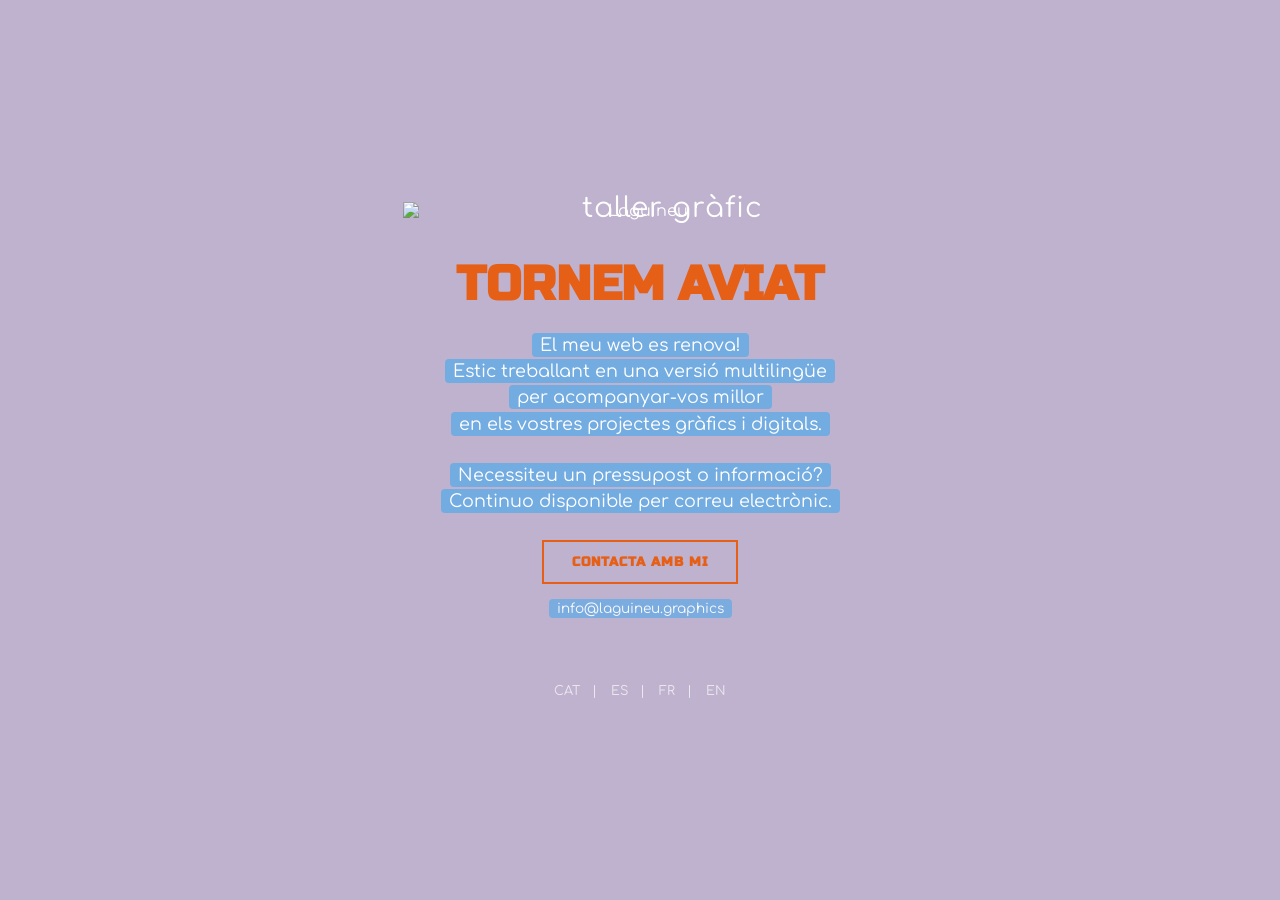
==== cat.html @ 2173b0dc "Add files via upload" ====
<!DOCTYPE html>
<html lang="es-ca">
<head>
    <meta charset="UTF-8">
    <meta name="viewport" content="width=device-width, initial-scale=1.0">
    <title>laguineu | de manteniment</title>
    <link rel="stylesheet" href="https://fonts.googleapis.com/css2?family=Comfortaa:wght@400;700&family=Russo+One&display=swap">
    <style>
        * { margin: 0; padding: 0; box-sizing: border-box; }
        
        /* Correction : min-height au lieu de height fixe pour permettre le scroll si besoin */
        body, html { min-height: 100%; font-family: 'Comfortaa', sans-serif; color: white; }

       /* Image 1 (Base) */
.bg-image {
    background: url('assets/images/hero/david_at_laguineu_studio_2.webp') no-repeat center center fixed; 
    background-size: cover;
    height: 100vh;
    width: 100%;
    position: fixed;
    top: 0; left: 0;
    z-index: -2; /* On le descend tout au fond */
}

/* Image 2 (Celle qui apparaît en fondu) */
.bg-image-2 {
    /* REMPLACE PAR LE NOM DE TA 2ÈME IMAGE */
    background-image: url('assets/images/hero/header-bg.webp') !important; 
    z-index: -1; /* Juste au-dessus de la première */
    opacity: 0;
    animation: crossfadeMaintenance 16s infinite;
}

/* Overlay (Filtre bleu) */
.overlay {
    position: fixed;
    top: 0; left: 0; width: 100%; height: 100vh;
    background: rgba(44, 1, 94, 0.3); 
   z-index: 0; /* Par-dessus les deux images */
 }

/* Scénario de l'animation */
@keyframes crossfadeMaintenance {
    0%   { opacity: 0; }
    25%  { opacity: 0; }  /* IMAGE 1 reste seule pendant 4 secondes (0 à 25%) */
    50%  { opacity: 1; }  /* Transition douce de 4 secondes vers l'image 2 */
    75%  { opacity: 1; }  /* IMAGE 2 reste fixe pendant 4 secondes (50% à 75%) */
    100% { opacity: 0; }  /* Transition retour vers l'image 1 en 4 secondes */
}

        .container {
            position: relative;
            z-index: 1;
            min-height: 100vh; /* S'adapte à la hauteur de l'écran */
            display: flex;
            flex-direction: column;
            justify-content: center;
            align-items: center;
            text-align: center;
            padding: 40px 20px;
        }

        .logo { width: 475px; height: auto; margin-bottom: 20px; transition: width 0.3s; }
        .logo-tagline {
            font-family: 'Comfortaa', sans-serif;
            color: #fff;
            /* On utilise clamp pour que la taille s'adapte aussi sur mobile */
            font-size: clamp(18px, 3vw, 28px); 
            text-transform: lowercase;
            /* La marge négative pour l'effet "collé" sous le logo */
            margin-top: -53px; 
            margin-bottom: 30px;
            margin-right: -64px;
            font-weight: 400;
            letter-spacing: 1px;
}

/* Ajustement pour mobile */
@media (max-width: 767px) {
    .logo-tagline {
        font-size: clamp(16px, 3vw, 28px);
        margin-top: -39px; /* On réduit le décalage sur petit écran */
        margin-right: -86px;
    }
}

        h1 { font-family: 'Russo One', sans-serif; font-size: clamp(1.8rem, 5vw, 3rem); color: #e65f17; margin-bottom: 20px; text-transform: uppercase; line-height: 1.1; }
        
        p { font-size: clamp(0.9rem, 2vw, 1.1rem); max-width: 650px; line-height: 1.5; margin-bottom: 25px; }

        .btn-contact {
            padding: 12px 28px;
            border: 2px solid #e65f17;
            color: #e65f17;
            text-decoration: none;
            font-weight: bold;
            transition: all 0.3s;
            text-transform: uppercase;
            letter-spacing: 1px;
        }

        .btn-contact:hover { background: #e65f17; color: white; }

        /* --- RESPONSIVITÉ MOBILE & TABLETTE --- */
        @media (max-width: 767px) {
            .logo { width: 287px; }
            .container { padding: 30px 15px; }
        }

        /* --- SPÉCIAL MODE PAYSAGE (Horizontal) --- */
        /* Si l'écran fait moins de 500px de haut */
        @media (max-height: 500px) and (orientation: landscape) {
            .container { justify-content: flex-start; padding-top: 20px; }
            .logo { width: 350px; margin-bottom: 26px; margin-top: 16px; }
            .logo-tagline {
            font-size: clamp(16px, 3vw, 20px);
            margin-top: -49px; /* On réduit le décalage sur petit écran */
            margin-right: -102px;
    }
            h1 { font-size: 1.5rem; margin-bottom: 10px; }
            p { font-size: 0.85rem; margin-bottom: 15px; }
            .btn-contact { padding: 8px 20px; font-size: 0.8rem; }
            
        }
        .highlight {
            background-color: rgba(0, 162, 255, 0.4); /* Bleu avec 40% d'opacité */
            padding: 2px 8px; /* Un peu d'espace autour du texte */
            border-radius: 4px; /* Bords légèrement arrondis pour le style "feutre" */
            box-decoration-break: clone; /* Assure que le fond suit bien le texte s'il revient à la ligne */
            -webkit-box-decoration-break: clone;
}

    </style>
</head>
<body>
    <div class="bg-image"></div>
    <div class="bg-image bg-image-2"></div>

    <div class="overlay"></div>

    <div class="container">
    <img src="assets/images/hero/logo-laguineu-blanc.svg" alt="Laguineu" class="logo">
    <p class="logo-tagline">taller gràfic</p>
    <h1>Tornem aviat</h1>
    
    <p>
    <span class="highlight">El meu web es renova!</span><br>
    <span class="highlight">Estic treballant en una versió multilingüe <br>per acompanyar-vos millor</span><br>
    <span class="highlight">en els vostres projectes gràfics i digitals.</span>
</p>
<p>
    <span class="highlight">Necessiteu un pressupost o informació?</span><br>
    <span class="highlight">Continuo disponible per correu electrònic.</span>
</p>
<div class="contact-wrapper">
    <button type="button" class="btn-contact" id="copyBtn" onclick="copyEmail(event)" style="cursor: pointer; background: transparent; font-family: 'Russo One', sans-serif;">
        Contacta amb mi
    </button>
    
    <span id="copyMessage" style="display:none; color: #e65f17; font-size: 0.8rem; margin-top: 10px; font-weight: bold;">
        E-mail copiat!
    </span>

    <p style="margin-top: 15px; font-size: 0.85rem; opacity: 0.9;">
        <span class="highlight">info@laguineu.graphics</span>
    </p>
</div>
    
    <div class="lang-switcher" style="margin-top: 40px; font-family: 'Comfortaa', sans-serif; font-size: 0.8rem;">
    <a href="cat.html" style="color: #fcfbfbbd; text-decoration: none; margin: 0 5px;">CAT&nbsp;&nbsp;&nbsp;|</a>
    <a href="es.html" style="color: #fcfbfbbd; text-decoration: none; margin: 0 5px;">ES&nbsp;&nbsp;&nbsp;|</a> 
    <a href="fr.html" style="color: #fcfbfbbd; text-decoration: none; margin: 0 5px;">FR&nbsp;&nbsp;&nbsp;|</a>
    <a href="en.html" style="color: #fcfbfbbd; text-decoration: none; margin: 0 5px;">EN</a>
</div>
</div>

<script>
function copyEmail(event) {
    const email = "info@laguineu.graphics";
    
    // On copie dans le presse-papier
    navigator.clipboard.writeText(email).then(() => {
        const msg = document.getElementById("copyMessage");
        msg.style.display = "block";
        
        // Le message disparaît après 3 secondes
        setTimeout(() => {
            msg.style.display = "none";
        }, 3000);
    });

    // Si tu veux quand même essayer d'ouvrir le logiciel mail, 
    // retire la ligne suivante. Si tu veux UNIQUEMENT copier, garde-la.
    // event.preventDefault(); 
}
</script>
</body>
</html>
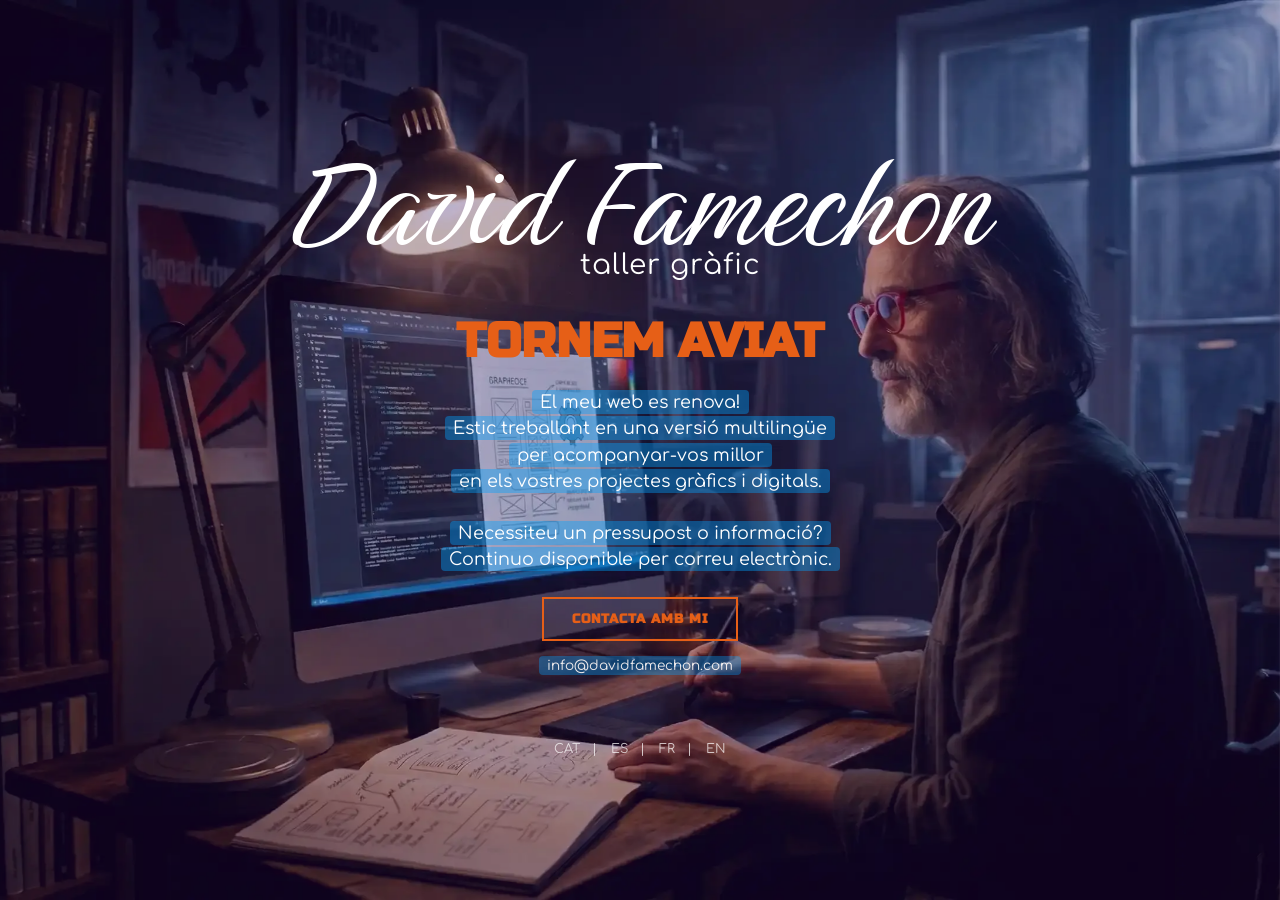
==== commit 7197bb3e: "Add files via upload" ====
--- a/cat.html
+++ b/cat.html
@@ -3,8 +3,8 @@
 <head>
     <meta charset="UTF-8">
     <meta name="viewport" content="width=device-width, initial-scale=1.0">
-    <title>laguineu | de manteniment</title>
-    <link rel="stylesheet" href="https://fonts.googleapis.com/css2?family=Comfortaa:wght@400;700&family=Russo+One&display=swap">
+    <title>David Famechon | de manteniment</title>
+    <link rel="stylesheet" href="https://fonts.googleapis.com/css2?family=Birthstone&family=Comfortaa:wght@400;700&family=Russo+One&display=swap">
     <style>
         * { margin: 0; padding: 0; box-sizing: border-box; }
         
@@ -60,27 +60,39 @@
             padding: 40px 20px;
         }
 
-        .logo { width: 475px; height: auto; margin-bottom: 20px; transition: width 0.3s; }
+            /* --- Nouveau style pour le logo texte --- */
+        .logo-text {
+            font-family: 'Birthstone', cursive;
+            /* On utilise clamp pour une taille fluide entre mobile et desktop */
+            font-size: clamp(80px, 15vw, 150px); 
+            color: #fff;
+            line-height: 0.8;
+            margin-bottom: 0;
+            font-weight: 400;
+            }
+        /* --- Ajustement du sous-titre --- */
         .logo-tagline {
             font-family: 'Comfortaa', sans-serif;
             color: #fff;
-            /* On utilise clamp pour que la taille s'adapte aussi sur mobile */
             font-size: clamp(18px, 3vw, 28px); 
             text-transform: lowercase;
-            /* La marge négative pour l'effet "collé" sous le logo */
-            margin-top: -53px; 
+            /* On ajuste la marge négative pour Birthstone */
+            margin-top: -20px; 
             margin-bottom: 30px;
-            margin-right: -64px;
+            margin-right: -60px;
             font-weight: 400;
             letter-spacing: 1px;
-}
-
-/* Ajustement pour mobile */
+        }
+
+/* Ajustement spécifique mobile */
 @media (max-width: 767px) {
+    .logo-text {
+        font-size: 90px;
+    }
     .logo-tagline {
-        font-size: clamp(16px, 3vw, 28px);
-        margin-top: -39px; /* On réduit le décalage sur petit écran */
-        margin-right: -86px;
+        font-size: 16px;
+        margin-top: -15px;
+        margin-right: -40px;
     }
 }
 
@@ -138,8 +150,8 @@
 
     <div class="overlay"></div>
 
-    <div class="container">
-    <img src="assets/images/hero/logo-laguineu-blanc.svg" alt="Laguineu" class="logo">
+   <div class="container">
+    <h2 class="logo-text">David Famechon</h2> 
     <p class="logo-tagline">taller gràfic</p>
     <h1>Tornem aviat</h1>
     
@@ -162,7 +174,7 @@
     </span>
 
     <p style="margin-top: 15px; font-size: 0.85rem; opacity: 0.9;">
-        <span class="highlight">info@laguineu.graphics</span>
+        <span class="highlight">info@davidfamechon.com</span>
     </p>
 </div>
     
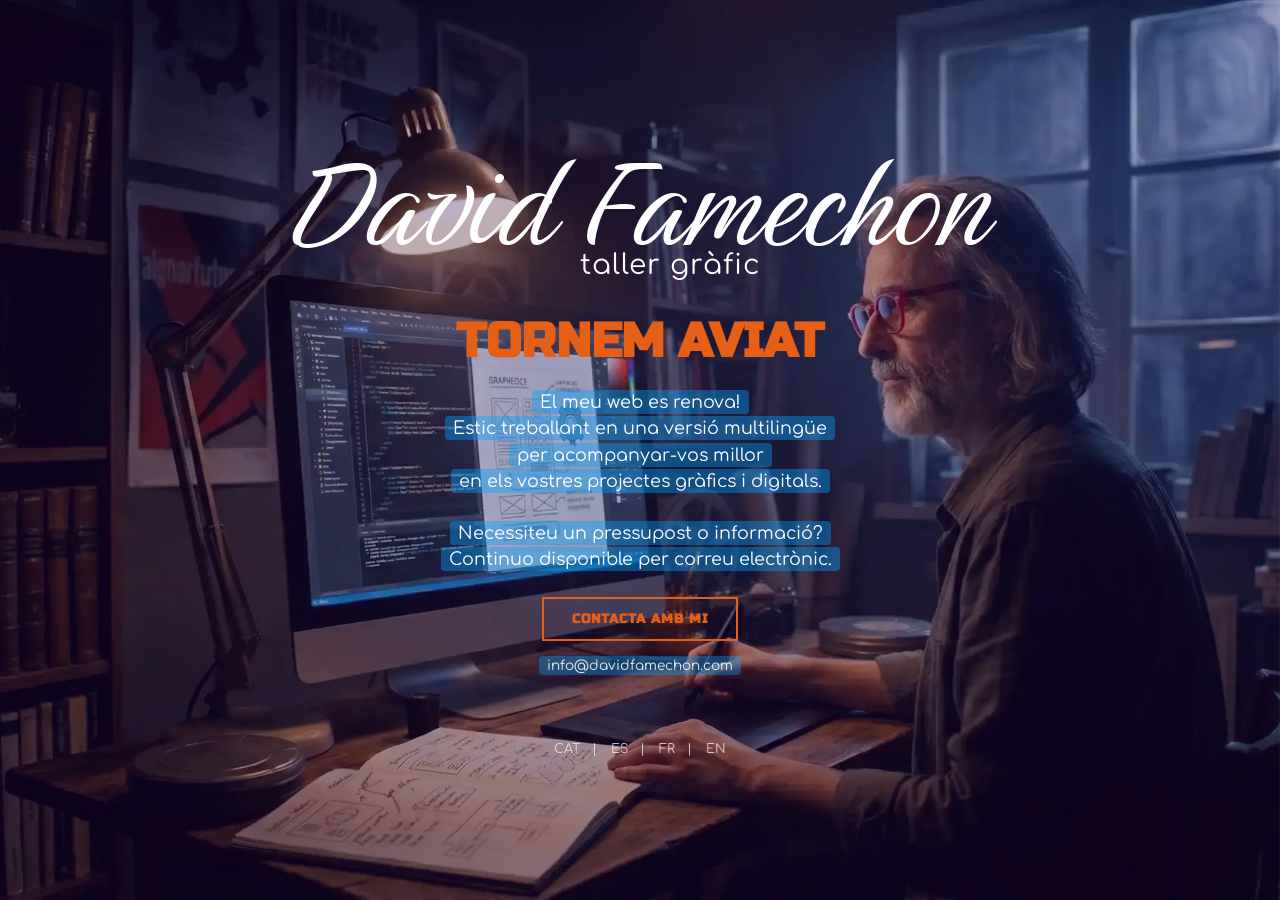
==== commit 3e996c47: "Premier commit pour davidfamechon.com" ====
--- a/cat.html
+++ b/cat.html
@@ -4,10 +4,33 @@
     <meta charset="UTF-8">
     <meta name="viewport" content="width=device-width, initial-scale=1.0">
     <title>David Famechon | de manteniment</title>
-    <link rel="stylesheet" href="https://fonts.googleapis.com/css2?family=Birthstone&family=Comfortaa:wght@400;700&family=Russo+One&display=swap">
+    <link rel="preload" href="assets/fonts/birthstone-v16-latin-regular.woff2" as="font" type="font/woff2" crossorigin>
+    <link rel="preload" href="assets/fonts/russo-one-v18-latin-regular.woff2" as="font" type="font/woff2" crossorigin>
     <style>
+        /* Déclaration des polices locales */
+        @font-face {
+            font-family: 'Birthstone';
+            src: url('assets/fonts/birthstone-v16-latin-regular.woff2') format('woff2');
+            font-weight: 400;
+            font-style: normal;
+            font-display: swap;
+        }
+        @font-face {
+            font-family: 'Russo One';
+            src: url('assets/fonts/russo-one-v18-latin-regular.woff2') format('woff2');
+            font-weight: 400;
+            font-style: normal;
+            font-display: swap;
+        }
+        @font-face {
+            font-family: 'Comfortaa';
+            src: url('assets/fonts/comfortaa-v47-latin-regular.woff2') format('woff2');
+            font-weight: 400;
+            font-style: normal;
+            font-display: swap;
+        }
+        
         * { margin: 0; padding: 0; box-sizing: border-box; }
-        
         /* Correction : min-height au lieu de height fixe pour permettre le scroll si besoin */
         body, html { min-height: 100%; font-family: 'Comfortaa', sans-serif; color: white; }
 
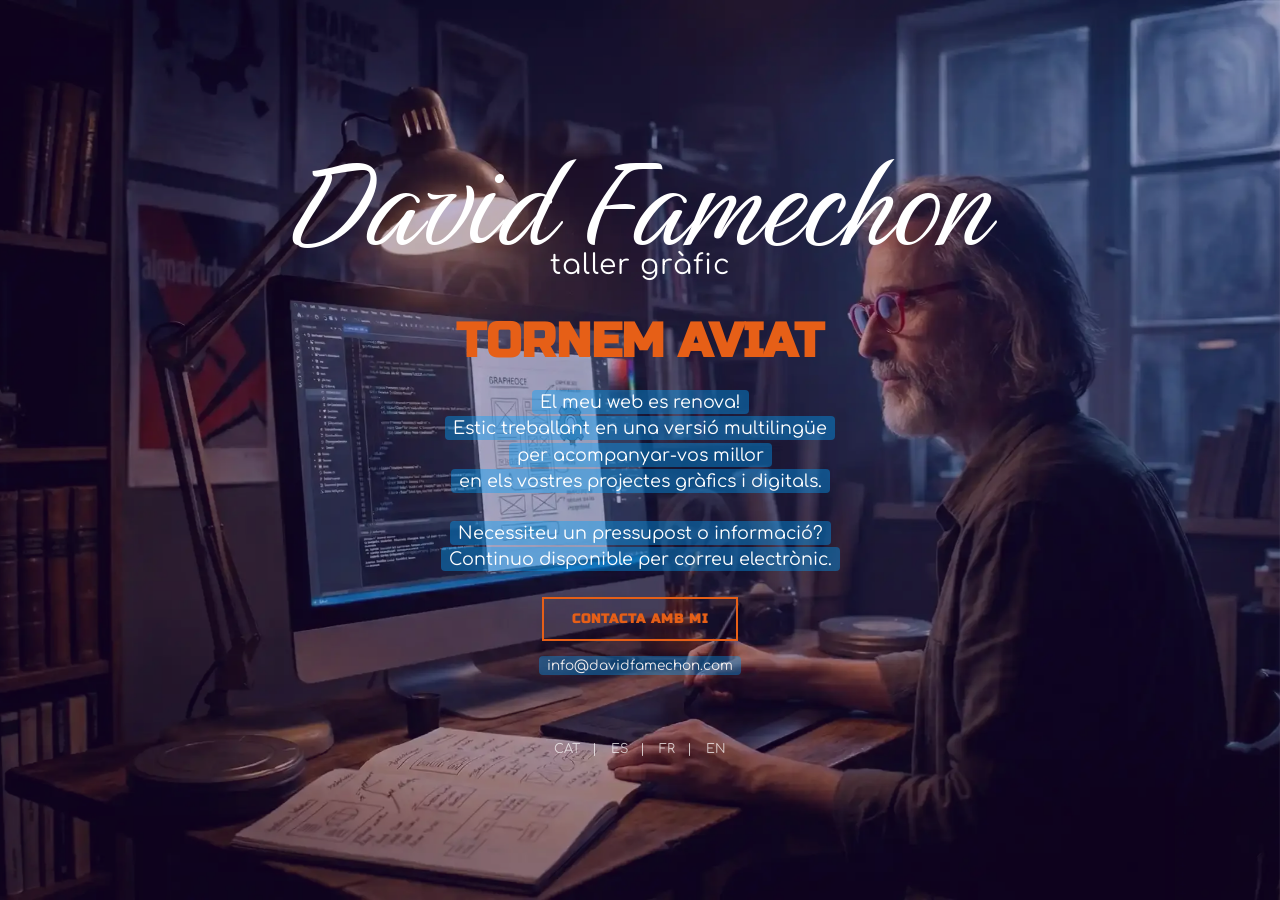
==== commit 69d0a121: "Alignement centre tagline" ====
--- a/cat.html
+++ b/cat.html
@@ -102,7 +102,7 @@
             /* On ajuste la marge négative pour Birthstone */
             margin-top: -20px; 
             margin-bottom: 30px;
-            margin-right: -60px;
+            text-align: center;
             font-weight: 400;
             letter-spacing: 1px;
         }
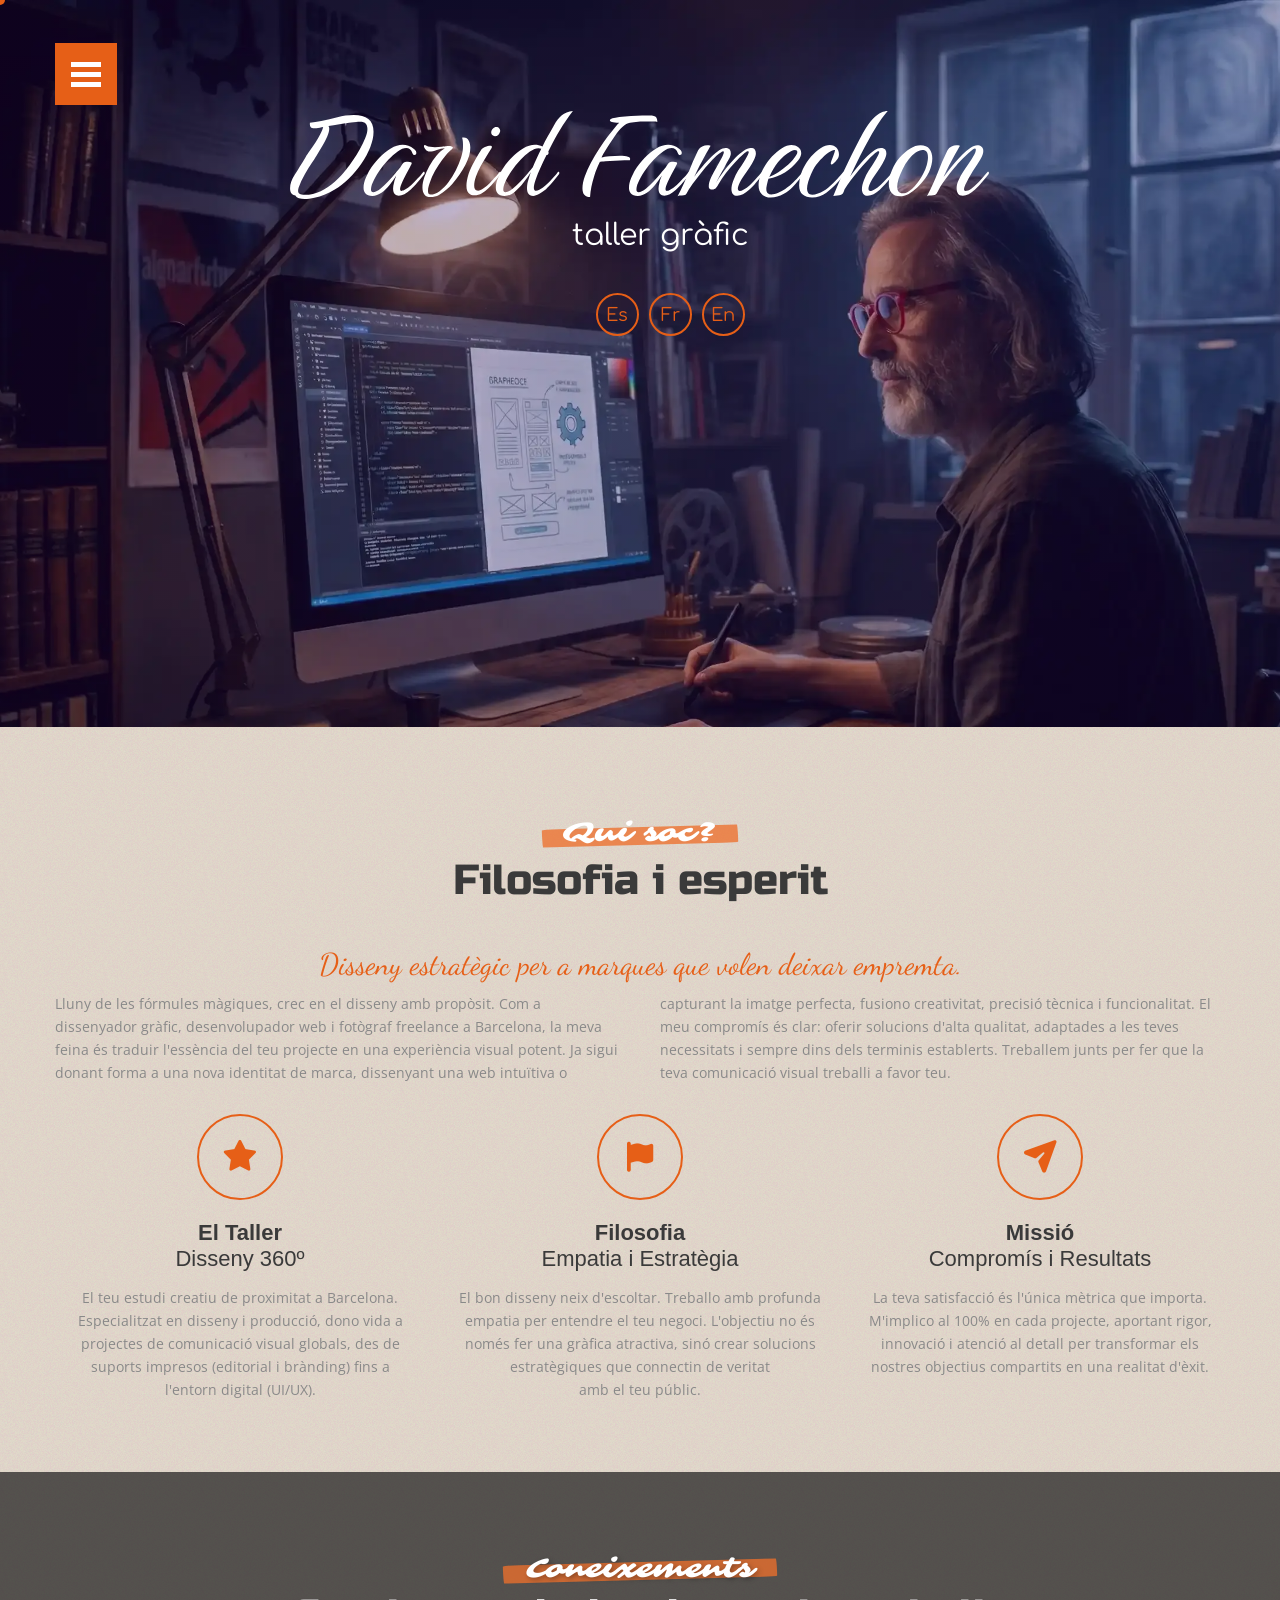
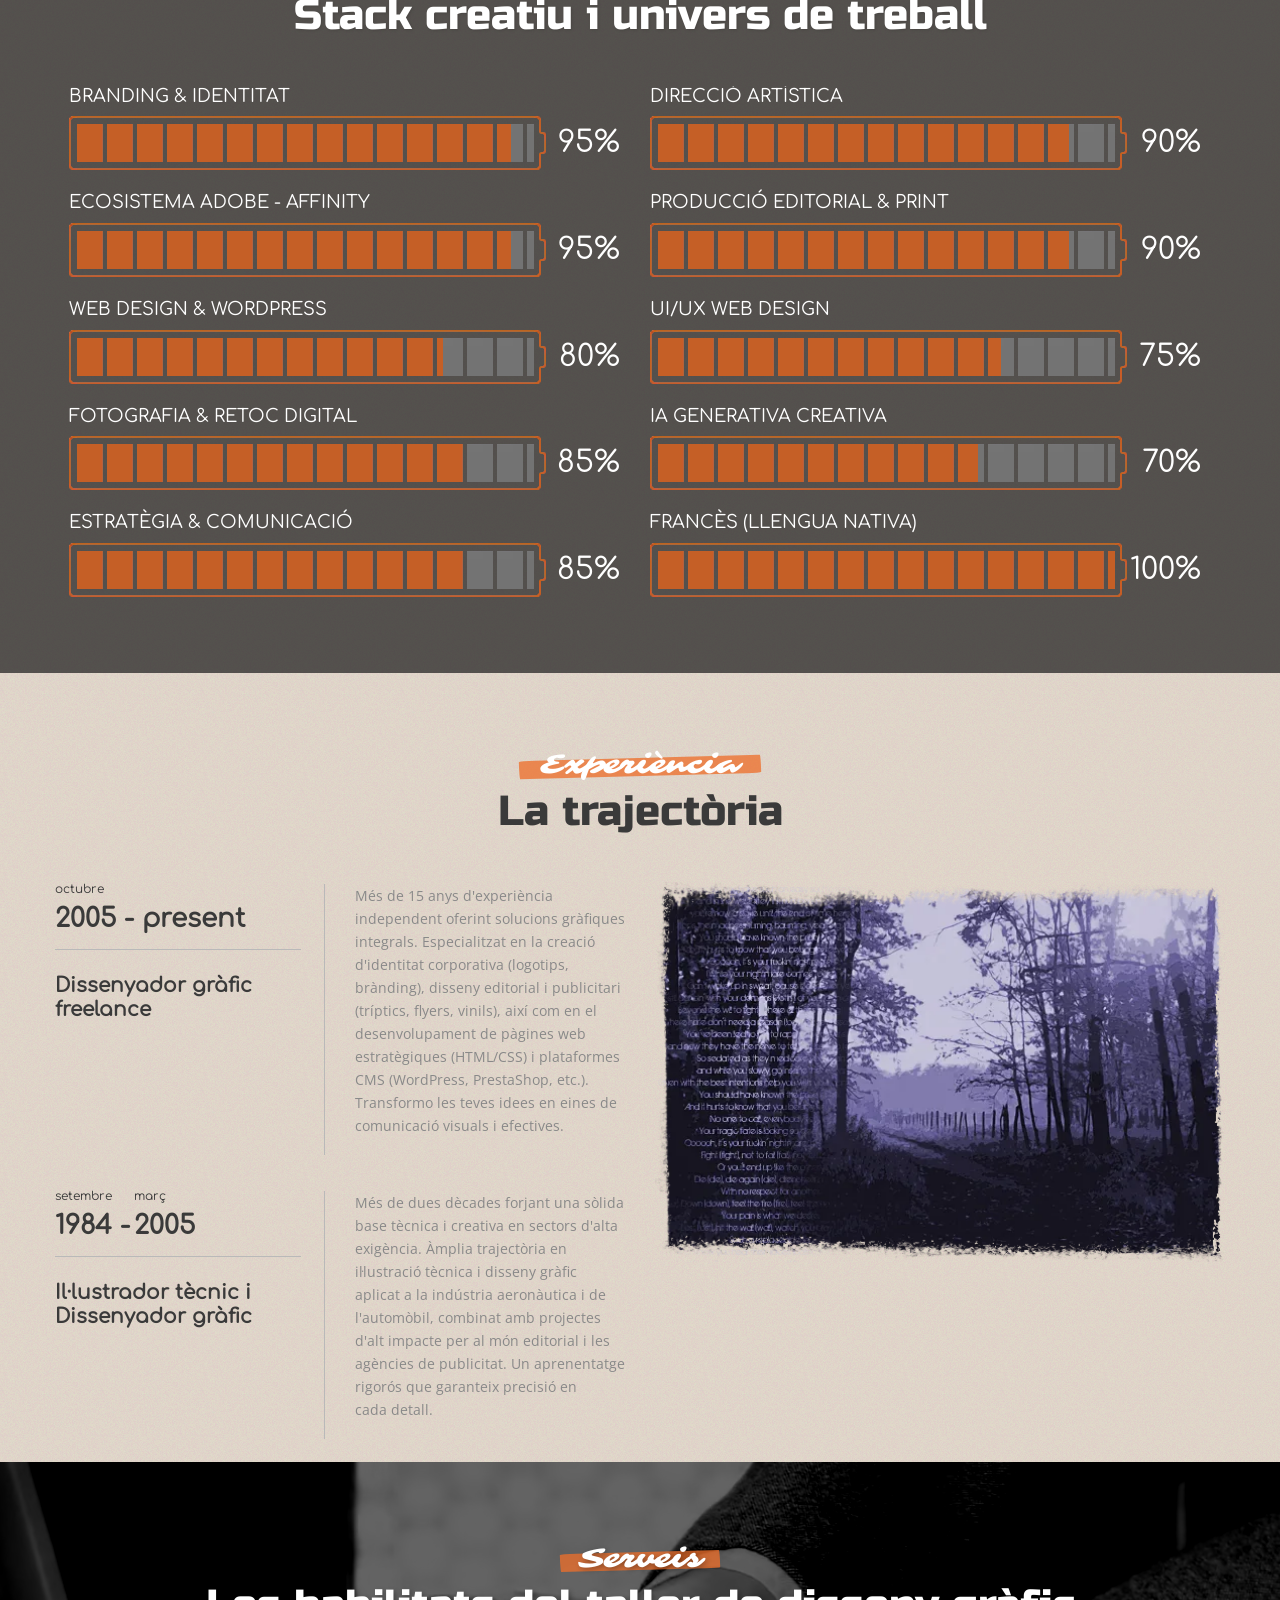
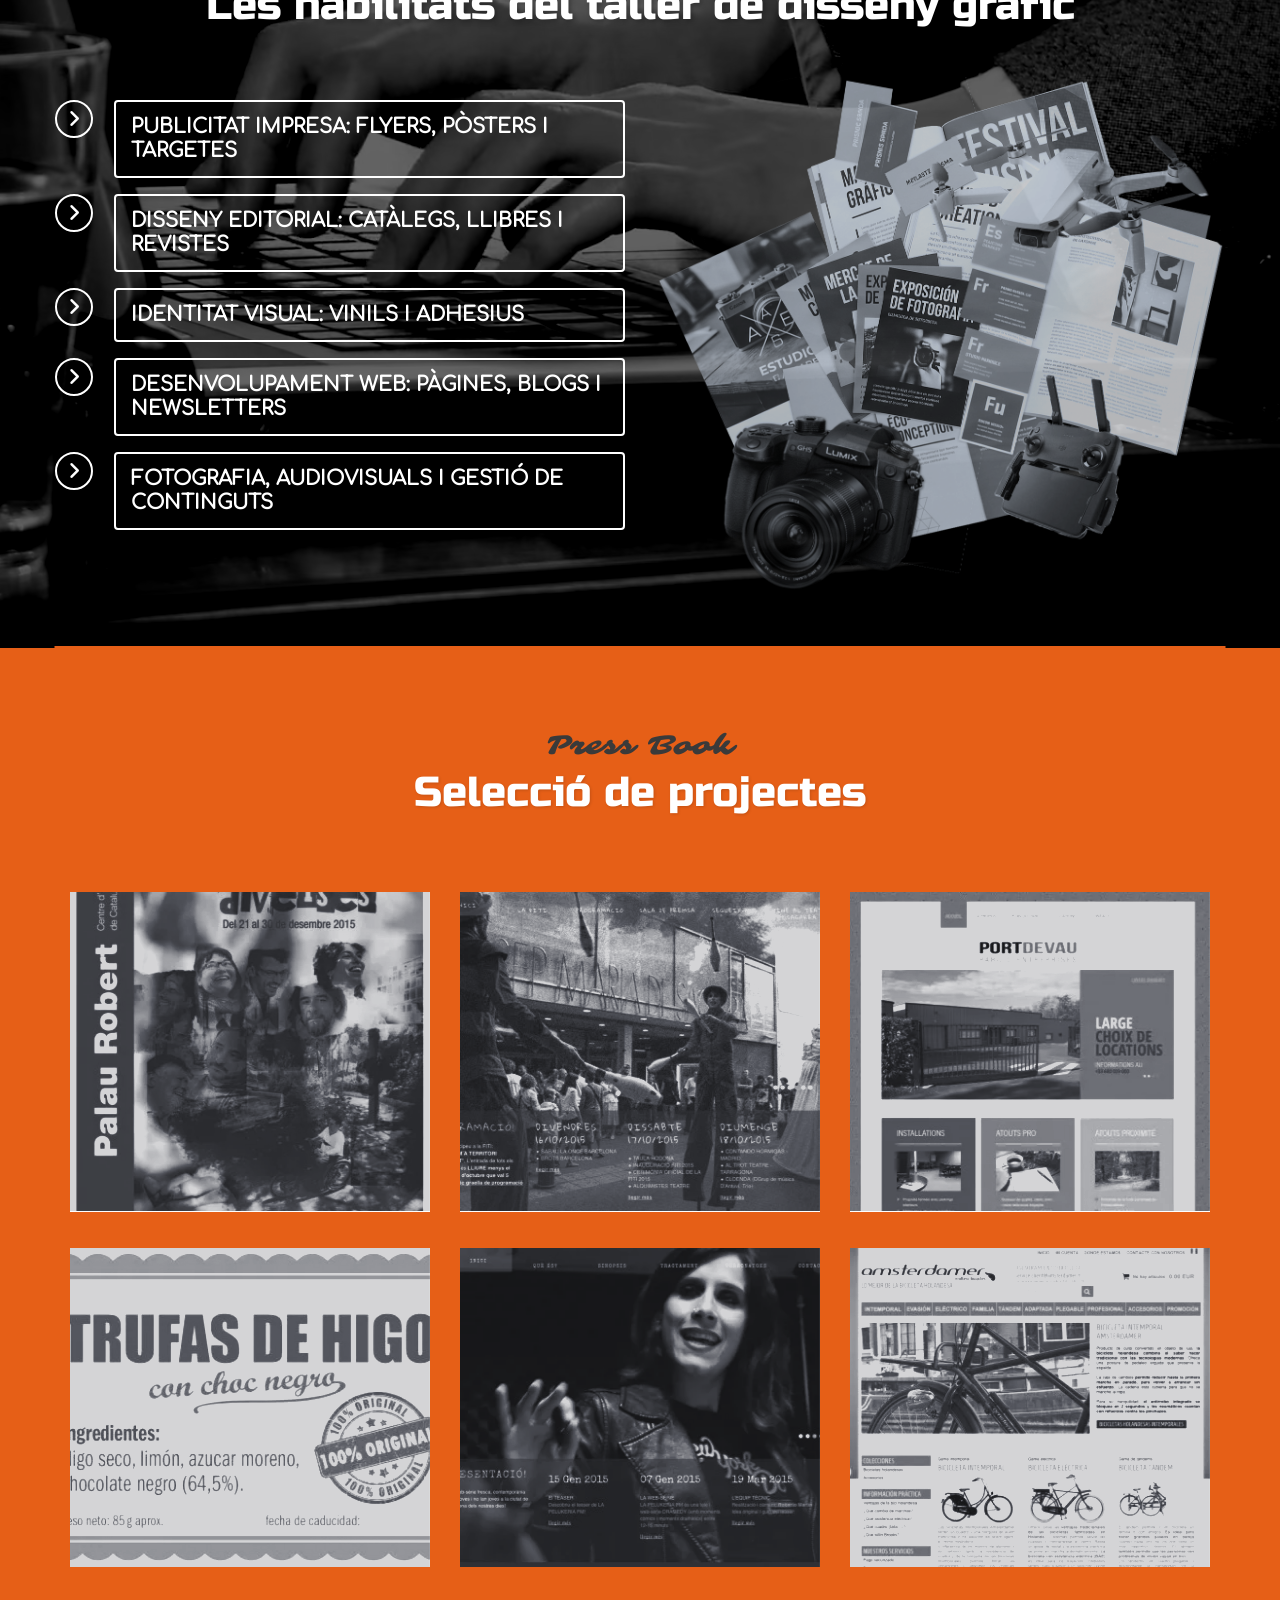
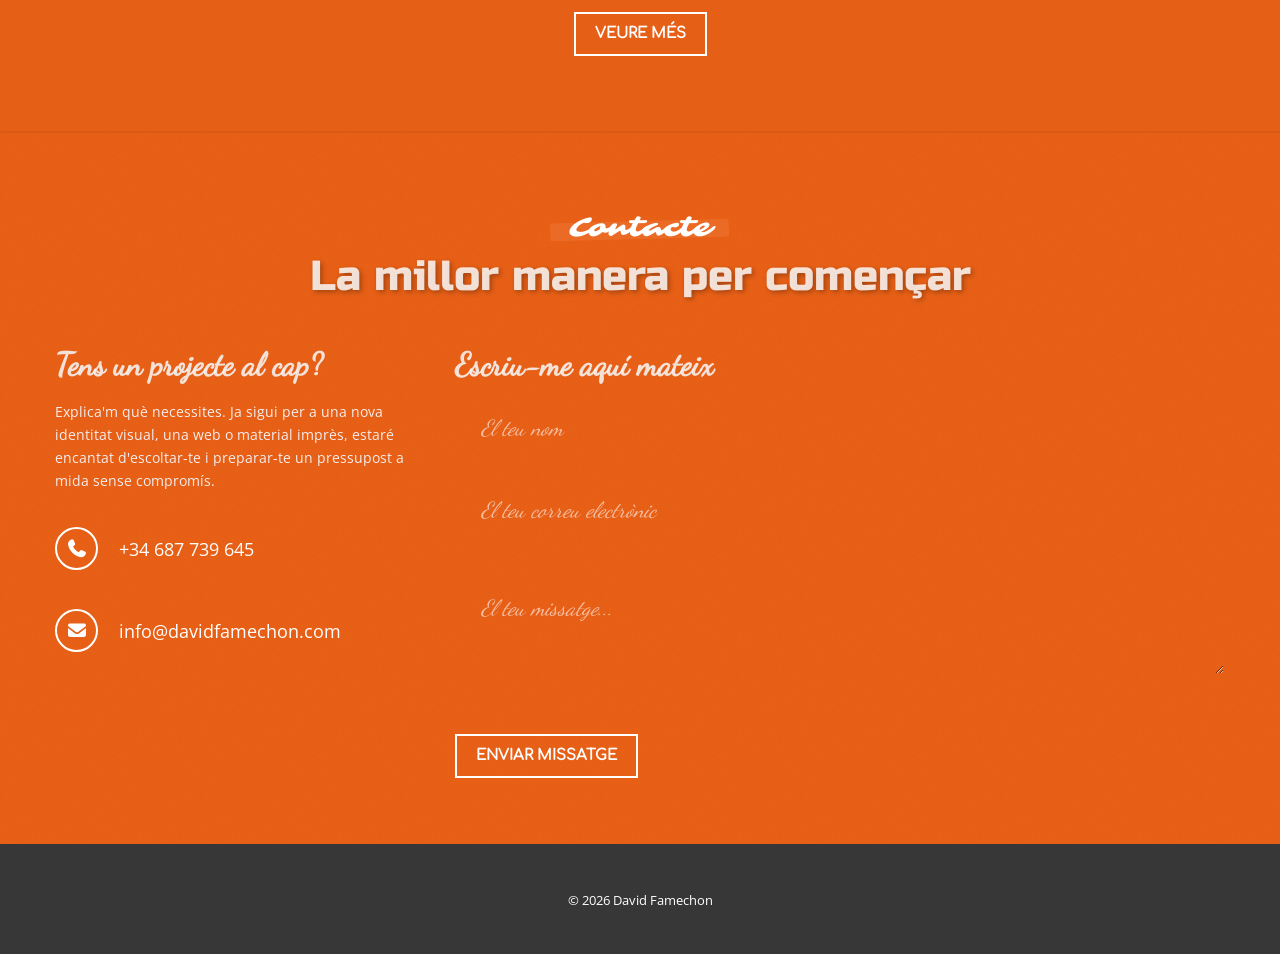
==== commit 7edd9ce6: "Mise en place du site officiel" ====
--- a/cat.html
+++ b/cat.html
@@ -1,233 +1,728 @@
 <!DOCTYPE html>
-<html lang="es-ca">
+<html lang="ca-ES"> <!--<![endif]-->
 <head>
-    <meta charset="UTF-8">
+    <title>David Famechon | taller gràfic [CAT]</title>
+    <meta name="description" content="Dissenyar un logo, una targeta, un flyer, un fullet, un adhesiu... etc. | David Famechon (cat)"/>
+    <meta property="og:type" content="website" />
+    <meta property="og:url" content="https://davidfamechon.com/" />
+    <meta property="og:title" content="David Famechon | Taller gràfic a Barcelona" />
+    <meta property="og:description" content="Dissenyar un logo, una targeta, un flyer... Idees creatives per aconseguir el millor impacte!" />
+    <meta property="og:image" content="https://davidfamechon.com/assets/images/hero/header-photo.webp" />
+    <meta charset="UTF-8"/>
     <meta name="viewport" content="width=device-width, initial-scale=1.0">
-    <title>David Famechon | de manteniment</title>
-    <link rel="preload" href="assets/fonts/birthstone-v16-latin-regular.woff2" as="font" type="font/woff2" crossorigin>
-    <link rel="preload" href="assets/fonts/russo-one-v18-latin-regular.woff2" as="font" type="font/woff2" crossorigin>
-    <style>
-        /* Déclaration des polices locales */
-        @font-face {
-            font-family: 'Birthstone';
-            src: url('assets/fonts/birthstone-v16-latin-regular.woff2') format('woff2');
-            font-weight: 400;
-            font-style: normal;
-            font-display: swap;
+    <meta name="theme-color" content="#e65f17">
+
+    <link rel="preload" href="assets/fonts/comfortaa-v47-latin-regular.woff2" as="font" type="font/woff2" crossorigin>
+    <link rel="preload" href="assets/webfonts/fa-solid-900.woff2" as="font" type="font/woff2" crossorigin>
+
+    <!-- SEO Multilingue -->
+    <link rel="alternate" hreflang="ca" href="https://davidfamechon/cat.html" />
+    <link rel="alternate" hreflang="fr" href="https://davidfamechon/fr.html" />
+    <link rel="alternate" hreflang="en" href="https://davidfamechon/en.html" />
+    <link rel="alternate" hreflang="es" href="https://davidfamechon/es.html" />
+    <link rel="alternate" hreflang="x-default" href="https://davidfamechon/cat.html" />
+
+    <link rel="icon" href="favicon.ico" type="image/x-icon" />
+    <link rel="stylesheet" href="assets/CSS/01-lazyload.css" type="text/css" media="all" />
+    <link rel="stylesheet" href="assets/CSS/02-media-parallax.css" type="text/css" media="all" />
+    <link rel="stylesheet" href="assets/CSS/03-parallax.css" type="text/css" media="all" />
+    <link rel="stylesheet" href="assets/CSS/04-popup.css" media="all" />
+    <link rel="stylesheet" href="assets/CSS/05-style-clean.css">
+
+    <link rel="stylesheet" href="assets/CSS/all.min.css" media="all"/>
+
+    <script type="application/ld+json">
+        {
+          "@context": "https://schema.org",
+          "@type": "GraphicDesignStudio",
+          "name": "David Famechon",
+          "url": "https://davidfamechon.com",
+          "logo": "https://davidfamechon.com/assets/images/logo.webp",
+          "sameAs": [
+            "https://www.instagram.com/David Famechon"
+          ]
         }
-        @font-face {
-            font-family: 'Russo One';
-            src: url('assets/fonts/russo-one-v18-latin-regular.woff2') format('woff2');
-            font-weight: 400;
-            font-style: normal;
-            font-display: swap;
+    </script>
+
+    <script type="text/javascript" src="assets/js/jquery-3.7.1.min.js"></script>
+    <script type="text/javascript" src="assets/js/jquery-migrate-3.4.1.min.js"></script>
+
+    <script type="text/javascript" src="assets/js/01b-bootstrap.min.js"></script>
+    <script type="text/javascript" src="assets/js/02-myscript.js"></script>
+    <script src="https://challenges.cloudflare.com/turnstile/v0/api.js" async defer></script>
+
+</head>
+
+
+<body id="top" class="home">
+    <div class="bg-layer bg-layer-1"></div>
+    <div class="bg-layer bg-layer-2"></div>
+
+	<div id="motopress-main" class="main-holder">
+		<!--Begin #motopress-main-->
+		<header class="motopress-wrapper header">
+			<div class="container">
+				<div class="row">
+					<div class="span12">
+						<div class="hashAncor" id="inici"></div>
+                    
+<div class="row">
+	<div class="span12">
+		<div class="extra-logo">
+			<img src="assets/images/hero/extra-logo.webp" alt="David Famechon (cat)" title="taller gràfic">
+            
+	</div>	
+
+</div>
+    
+</div>
+
+<div class="header-wrap">
+	<div>
+		<!-- BEGIN MAIN NAVIGATION -->
+<nav class="nav nav__primary clearfix">
+<ul id="topnav" class="sf-menu"><li class="menu-item"><a href="cat.html#inici">inici</a></li>
+<li class="menu-item"><a href="cat.html#qui-soc">qui sóc</a></li>
+<li class="menu-item"><a href="cat.html#coneixements">coneixements</a></li>
+<li class="menu-item"><a href="cat.html#experiencia">experiència</a></li>
+<li class="menu-item"><a href="cat.html#serveis">serveis</a></li>
+<li class="menu-item menu-item-has-children"><a href="cat.html#press-book">Press Book</a>
+<ul class="sub-menu">
+	<li class="menu-item"><a title="Press Book 2 (continuació)" href="portfolio-cat.html">Veure més</a></li>
+</ul>
+</li>
+<li class="menu-item"><a href="cat.html#contacte">contacte</a></li>
+</ul><div class="nav-button"><span class="marker"></span><span class="text">menu</span></div>
+</nav><!-- END MAIN NAVIGATION -->	</div>
+</div>
+<div class="row">
+	<div class="span12">
+		<!-- BEGIN LOGO -->
+    <div class="logo pull-left">
+      <a href="cat.html" class="logo_h logo_h__img logo-hover-wrap">
+          <img src="assets/images/hero/logo_david-famechon_blanc.svg" 
+               class="logo-normal" 
+               alt="David Famechon - Taller gràfic" 
+               title="David Famechon - Taller gràfic" 
+               style="width: 700px; height: auto;">
+          <img src="assets/images/hero/logo_david-famechon_orange_hover.svg" 
+               class="logo-hover" 
+               alt="David Famechon - Taller gràfic" 
+               title="David Famechon - Taller gràfic" 
+               style="width: 700px; height: auto;">
+      </a>
+      <h1 class="logo_tagline">taller gràfic</h1>
+  </div>
+<!-- END LOGO -->	</div>
+
+</div>
+<div class="row">
+	<div class="span12 social-nets-wrapper">
+		<ul class="social">
+    <li><a href="es.html" aria-label="Versión en español">Es</a></li>
+    <li><a href="fr.html" aria-label="Version en français">Fr</a></li>
+    <li><a href="en.html" aria-label="English version">En</a></li>
+</ul></div>
+</div>
+<!-- photo trombine header
+	<div class="row">
+		<div class="span12">
+			<div class="header-photo">
+			<figure><img src="assets/images/hero/header-photo.webp" alt="davidfamechon.com (cat)" title="taller gràfic"></figure>
+	</div>		</div>
+	</div>
+  -->
+					</div>
+				</div>
+			</div>
+		</header>
+<div class="motopress-wrapper content-holder clearfix">
+	<div class="container">
+		<div class="row">
+						<div class="span12">
+				<div class="row">
+					<div class="span12">
+							<div id="post-203" class="page post-203 type-page status-publish hentry">
+		<div class="hashAncor" id="qui-soc"></div>
+<section class="lazy-load-box trigger effect-fade" data-delay="0" data-speed="1200" style="-webkit-transition: all 1200ms ease; -moz-transition: all 1200ms ease; -ms-transition: all 1200ms ease; -o-transition: all 1200ms ease; transition: all 1200ms ease;">
+    <div class="title-box clearfix"><h2 class="title-box_primary title-highlight">Qui soc?</h2><h3 class="title-box_secondary">Filosofia i esperit</h3></div>
+    <h3 style="text-align: center;">Disseny estratègic per a marques que volen deixar empremta.</h3>
+    <div class="two-columns">Lluny de les fórmules màgiques, crec en el disseny amb propòsit. Com a dissenyador gràfic, desenvolupador web i fotògraf freelance a Barcelona, la meva feina és traduir l'essència del teu projecte en una experiència visual potent. Ja sigui donant forma a una nova identitat de marca, dissenyant una web intuïtiva o capturant la imatge perfecta, fusiono creativitat, precisió tècnica i funcionalitat. El meu compromís és clar: oferir solucions d'alta qualitat, adaptades a les teves necessitats i sempre dins dels terminis establerts. Treballem junts per fer que la teva comunicació visual treballi a favor teu.</div>
+</section>
+
+<div class="row">
+    <div class="span4">
+        <section class="lazy-load-box trigger effect-slidefromleft" data-delay="0" data-speed="1200" style="-webkit-transition: all 1200ms ease; transition: all 1200ms ease;">
+            <div class="service-box">
+                <figure class="icon"><i class="fa-solid fa-star"></i></figure>
+                <div class="service-box_body">
+                    <h2 class="title"><b>El Taller</b><br />Disseny 360º</h2>
+                    <div class="service-box_txt">El teu estudi creatiu de proximitat a Barcelona. Especialitzat en disseny i producció, dono vida a projectes de comunicació visual globals, des de suports impresos (editorial i brànding) fins a <br>l'entorn digital (UI/UX).</div>
+                </div>
+            </div>
+        </section>
+    </div>
+    
+    <div class="span4">
+        <section class="lazy-load-box trigger effect-slideup" data-delay="0" data-speed="1200" style="-webkit-transition: all 1200ms ease; transition: all 1200ms ease;">
+            <div class="service-box">
+                <figure class="icon"><i class="fa-solid fa-flag"></i></figure>
+                <div class="service-box_body">
+                    <h2 class="title"><b>Filosofia</b><br />Empatia i Estratègia</h2>
+                    <div class="service-box_txt">El bon disseny neix d'escoltar. Treballo amb profunda empatia per entendre el teu negoci. L'objectiu no és només fer una gràfica atractiva, sinó crear solucions estratègiques que connectin de veritat <br>amb el teu públic.</div>
+                </div>
+            </div>
+        </section>
+    </div>
+    
+    <div class="span4">
+        <section class="lazy-load-box trigger effect-slidefromright" data-delay="0" data-speed="1200" style="-webkit-transition: all 1200ms ease; transition: all 1200ms ease;">
+            <div class="service-box">
+                <figure class="icon"><i class="fa-solid fa-paper-plane"></i></figure>
+                <div class="service-box_body">
+                    <h2 class="title"><b>Missió</b><br />Compromís i Resultats</h2>
+                    <div class="service-box_txt">La teva satisfacció és l'única mètrica que importa. M'implico al 100% en cada projecte, aportant rigor, innovació i atenció al detall per transformar els nostres objectius compartits en una realitat d'èxit.</div>
+                </div>
+            </div>
+        </section>
+    </div>
+</div><!-- .row (end) -->
+<div class="hashAncor" id="coneixements"></div>
+<section class="parallax-box"><div class="parallax-content">
+<section class="lazy-load-box trigger effect-fade" data-delay="0" data-speed="1200" style="-webkit-transition: all 1200ms ease; -moz-transition: all 1200ms ease; -ms-transition: all 1200ms ease; -o-transition: all 1200ms ease; transition: all 1200ms ease;">
+<div class="title-box clearfix"><h2 class="title-box_primary title-highlight">Coneixements</h2><h3 class="title-box_secondary">Stack creatiu i univers de treball</h3></div><!-- //.title-box -->
+
+<div class="skills_wrapper ">
+    
+<div class="skills-item" data-level="95" data-base-color="#ffe89c" data-skill-color="#35a49d">
+        <div class="inner_wrap">
+            <div class="desc">
+                <h5><a href="#serveis" title="Branding & Identitat">Branding & Identitat</a></h5></div>
+        <div class="diagram"><span><em></em></span></div>
+        <div class="level"><span>95%</span></div>
+    </div>
+</div>
+
+<div class="skills-item" data-level="90" data-base-color="#ffe89c" data-skill-color="#35a49d">
+    <div class="inner_wrap">
+        <div class="desc">
+            <h5><a href="#serveis" title="Direcció Artística">Direcció Artística</a></h5>
+        </div>
+        <div class="diagram"><span><em></em></span></div>
+        <div class="level"><span>90%</span></div>
+    </div>
+</div>
+
+<div class="skills-item" data-level="95" data-base-color="#ffe89c" data-skill-color="#35a49d">
+    <div class="inner_wrap">
+        <div class="desc">
+            <h5><a href="#serveis" title="Ecosistema Adobe - Affinity">Ecosistema Adobe - Affinity</a></h5>
+        </div>
+        <div class="diagram"><span><em></em></span></div>
+        <div class="level"><span>95%</span></div>
+    </div>
+</div>
+
+<div class="skills-item" data-level="90" data-base-color="#ffe89c" data-skill-color="#35a49d">
+    <div class="inner_wrap">
+        <div class="desc">
+            <h5><a href="#serveis" title="Producció Editorial & Print">Producció Editorial & Print</a></h5>
+        </div>
+        <div class="diagram"><span><em></em></span></div>
+        <div class="level"><span>90%</span></div>
+    </div>
+</div>
+
+<div class="skills-item" data-level="80" data-base-color="#ffe89c" data-skill-color="#35a49d">
+    <div class="inner_wrap">
+        <div class="desc">
+            <h5><a href="#serveis" title="Web Design & WordPress">Web Design & WordPress</a></h5>
+        </div>
+        <div class="diagram"><span><em></em></span></div>
+        <div class="level"><span>80%</span></div>
+    </div>
+</div>
+
+<div class="skills-item" data-level="75" data-base-color="#ffe89c" data-skill-color="#35a49d">
+    <div class="inner_wrap">
+        <div class="desc">
+            <h5><a href="#serveis" title="UI/UX Web Design">UI/UX Web Design</a></h5>
+        </div>
+        <div class="diagram"><span><em></em></span></div>
+        <div class="level"><span>75%</span></div>
+    </div>
+</div>
+
+<div class="skills-item" data-level="85" data-base-color="#ffe89c" data-skill-color="#35a49d">
+    <div class="inner_wrap">
+        <div class="desc">
+            <h5><a href="#serveis" title="Fotografia & Retoc Digital">Fotografia & Retoc Digital</a></h5>
+        </div>
+        <div class="diagram"><span><em></em></span></div>
+        <div class="level"><span>85%</span></div>
+    </div>
+</div>
+
+<div class="skills-item" data-level="70" data-base-color="#ffe89c" data-skill-color="#35a49d">
+    <div class="inner_wrap">
+        <div class="desc">
+            <h5><a href="#serveis" title="IA Generativa Creativa">IA Generativa Creativa</a></h5>
+        </div>
+        <div class="diagram"><span><em></em></span></div>
+        <div class="level"><span>70%</span></div>
+    </div>
+</div>
+
+<div class="skills-item" data-level="85" data-base-color="#ffe89c" data-skill-color="#35a49d">
+    <div class="inner_wrap">
+        <div class="desc">
+            <h5><a href="#serveis" title="Estratègia & Comunicació">Estratègia & Comunicació</a></h5>
+        </div>
+        <div class="diagram"><span><em></em></span></div>
+        <div class="level"><span>85%</span></div>
+    </div>
+</div>
+
+<div class="skills-item" data-level="100" data-base-color="#ffe89c" data-skill-color="#35a49d">
+    <div class="inner_wrap">
+        <div class="desc">
+            <h5><a href="#serveis" title="Francès (Llengua Nativa)">Francès (Llengua Nativa)</a></h5>
+        </div>
+        <div class="diagram"><span><em></em></span></div>
+        <div class="level"><span>100%</span></div>
+    </div>
+</div>
+</div>
+</section>
+</div>
+
+<div data-speed="3" class="parallax-bg" style="background:url('assets/images/hero/parallax-img2.avif') no-repeat center 0; left:50%; margin-left:-960px; width:1920px"></div></section>
+<div class="hashAncor" id="experiencia"></div>
+<section class="lazy-load-box trigger effect-fade" data-delay="0" data-speed="800" style="-webkit-transition: all 1200ms ease; -moz-transition: all 1200ms ease; -ms-transition: all 1200ms ease; -o-transition: all 1200ms ease; transition: all 1200ms ease;">
+<div class="title-box clearfix"><h2 class="title-box_primary title-highlight ">Experiència</h2><h3 class="title-box_secondary">La trajectòria</h3></div><!-- //.title-box -->
+</section>
+<div class="row">
+<div class="span6"><section class="lazy-load-box trigger effect-slidefromleft " data-delay="0" data-speed="1200" style="-webkit-transition: all 1200ms ease; -moz-transition: all 1200ms ease; -ms-transition: all 1200ms ease; -o-transition: all 1200ms ease; transition: all 1200ms ease;">
+<div class="extra-wrap ">
+<div class="chronology_wrapper experienceBlock">
+    
+    <div class="chronology-item work-experience defaultItem">
+        <div class="inner_wrap">
+            <div class="desc-left">
+                <div class="st-date"><span>octubre 2005 - present</span></div>
+                <h5><a href="#contacte" title="Dissenyador gràfic freelance">Dissenyador gràfic freelance</a></h5>
+            </div>
+            <div class="desc-right">
+                <p class="excerpt">Més de 15 anys d'experiència independent oferint solucions gràfiques integrals. Especialitzat en la creació d'identitat corporativa (logotips, brànding), disseny editorial i publicitari (tríptics, flyers, vinils), així com en el desenvolupament de pàgines web estratègiques (HTML/CSS) i plataformes CMS (WordPress, PrestaShop, etc.). Transformo les teves idees en eines de comunicació visuals i efectives.</p>
+            </div>
+        </div>
+        <div class="extraMarker"></div>
+    </div>
+    
+    <div class="chronology-item work-experience defaultItem">
+        <div class="inner_wrap">
+            <div class="desc-left">
+                <div class="st-date"><span>setembre 1984 -</span></div> 
+                <div class="end-date"><span>març 2005</span></div>
+                <h5><a href="#contacte" title="Il·lustrador tècnic i Dissenyador gràfic">Il·lustrador tècnic i Dissenyador gràfic</a></h5>
+            </div>
+            <div class="desc-right">
+                <p class="excerpt">Més de dues dècades forjant una sòlida base tècnica i creativa en sectors d'alta exigència. Àmplia trajectòria en il·lustració tècnica i disseny gràfic aplicat a la indústria aeronàutica i de l'automòbil, combinat amb projectes d'alt impacte per al món editorial i les agències de publicitat. Un aprenentatge rigorós que garanteix precisió en <br>cada detall.</p>
+            </div>
+        </div>
+        <div class="extraMarker"></div>
+    </div>
+
+</div>
+</div>
+</section></div>
+<div class="span6"><section class="lazy-load-box trigger effect-slidefromright " data-delay="0" data-speed="800" style="-webkit-transition: all 800ms ease; -moz-transition: all 800ms ease; -ms-transition: all 800ms ease; -o-transition: all 800ms ease; transition: all 800ms ease;"><img src="assets/images/hero/un_peu_dhistoire_4.webp" alt="Il·lustració d'una mica d'història i experiència" width="570" height="402" /></section></div>
+</div><!-- .row (end) -->
+<div class="hashAncor" id="serveis"></div>
+<p class="p1"><script type="text/javascript">
+          jQuery(function() {
+              jQuery("#mediaparallax_69b1d8155dce2").cherryMediaParallax({
+                bufferRatio: 1.5
+              });
+          });
+    </script>
+    <section id="mediaparallax_69b1d8155dce2" class="parallax_section cherry_video_parallax_1" data-type-media="video" data-mp4="true" data-webm="true" data-ogv="true" data-poster="true">
+        <div class="container parallax_content">
+<section class="lazy-load-box trigger effect-fade" data-delay="0" data-speed="800" style="-webkit-transition: all 800ms ease; -moz-transition: all 800ms ease; -ms-transition: all 800ms ease; -o-transition: all 800ms ease; transition: all 800ms ease;">
+<div class="title-box clearfix"><h2 class="title-box_primary title-highlight">Serveis</h2><h3 class="title-box_secondary">Les habilitats del taller de disseny gràfic</h3></div><!-- //.title-box -->
+</section>
+<div class="row">
+<div class="span6"><section class="lazy-load-box trigger effect-slidefromleft " data-delay="0" data-speed="800" style="-webkit-transition: all 800ms ease; -moz-transition: all 800ms ease; -ms-transition: all 800ms ease; -o-transition: all 800ms ease; transition: all 800ms ease;">
+<div id="id-1293920109" class="accordion">
+
+  <div class="accordion-group">
+    <div class="accordion-heading">
+      <a class="accordion-toggle collapsed" data-toggle="collapse" data-parent="#id-1293920109" href="#907627699">Publicitat Impresa: Flyers, Pòsters i Targetes</a>
+    </div>
+    <div class="accordion-body collapse" id="907627699">
+      <div class="accordion-inner">Dona visibilitat al teu negoci amb suports físics d'alt impacte. Des del disseny creatiu fins a la impressió final, m'encarrego de tot: flyers, cartelleria, targetes de visita i fullets promocionals. Ofereixo acabats professionals i preus competitius per garantir que la teva marca destaqui en qualsevol entorn.</div>
+    </div>
+  </div>
+
+  <div class="accordion-group">
+    <div class="accordion-heading">
+      <a class="accordion-toggle collapsed" data-toggle="collapse" data-parent="#id-1293920109" href="#1983380661">Disseny Editorial: Catàlegs, Llibres i Revistes</a>
+    </div>
+    <div class="accordion-body collapse" id="1983380661">
+      <div class="accordion-inner">Estructuro el teu contingut amb rigor i elegància. Sóc especialista en maquetació editorial per a catàlegs comercials, butlletins periòdics, memòries corporatives i llibres. Fusiono una estètica impecable amb una lectura fluida per transmetre la teva informació amb la màxima claredat.</div>
+    </div>
+  </div>
+
+  <div class="accordion-group">
+    <div class="accordion-heading">
+      <a class="accordion-toggle collapsed" data-toggle="collapse" data-parent="#id-1293920109" href="#692299975">Identitat Visual: Vinils i Adhesius</a>
+    </div>
+    <div class="accordion-body collapse" id="692299975">
+      <div class="accordion-inner">Transforma els teus espais en potents canals de comunicació. Dissenyo i produeixo vinils decoratius, retolació per a aparadors i adhesius personalitzats. Una solució duradora i estètica per reforçar la presència de la teva marca a peu de carrer i captar l'atenció de nous clients.</div>
+    </div>
+  </div>
+
+  <div class="accordion-group">
+    <div class="accordion-heading">
+      <a class="accordion-toggle collapsed" data-toggle="collapse" data-parent="#id-1293920109" href="#1285237675">Desenvolupament Web: Pàgines, Blogs i Newsletters</a>
+    </div>
+    <div class="accordion-body collapse" id="1285237675">
+      <div class="accordion-inner">La teva finestra digital al món. Creo llocs web moderns, totalment adaptatius (responsive) i optimitzats per a cercadors (SEO). Ja sigui una web corporativa, un blog personal o una newsletter professional, t'ajudo a construir una presència en línia sòlida que converteixi visitants <br>en clients.</div>
+    </div>
+  </div>
+
+  <div class="accordion-group">
+    <div class="accordion-heading">
+      <a class="accordion-toggle collapsed" data-toggle="collapse" data-parent="#id-1293920109" href="#517635972">Fotografia, Audiovisuals i Gestió de Continguts</a>
+    </div>
+    <div class="accordion-body collapse" id="517635972">
+      <div class="accordion-inner">
+        <p>Una imatge professional val més que mil paraules. Ofereixo serveis de fotografia publicitària i creació de contingut audiovisual per donar rellevància als teus productes o serveis. Domino les tècniques de retoc digital per garantir resultats d'alta qualitat.</p>
+        <p>A més, gràcies a la meva xarxa de col·laboradors, puc gestionar traduccions professionals a diverses llengües europees, assegurant la màxima precisió tècnica per als teus projectes internacionals.</p>
+      </div>
+    </div>
+  </div>
+
+</div>
+</section></div>
+<div class="span6"><section class="lazy-load-box trigger effect-slidefromright " data-delay="0" data-speed="800" style="-webkit-transition: all 800ms ease; -moz-transition: all 800ms ease; -ms-transition: all 800ms ease; -o-transition: all 800ms ease; transition: all 800ms ease;"><a href="portfolio-cat.html" title="Veure el Press Book">
+    <img src="assets/images/hero/services-img.webp" alt="Serveis de disseny gràfic, web i fotografia a Barcelona" width="570" height="402" />
+</a></section></div>
+</div><!-- .row (end) -->
+</div><div class="parallax_inner"><video class="parallax_media" data-base-width="1920" data-base-height="1080" poster="assets/videos/laguineu_taller_diseno_grafico_video.webp" autoplay loop muted playsinline><source src="assets/videos/laguineu_taller_diseno_grafico_video.mp4" type="video/mp4"><source src="assets/videos/laguineu_taller_diseno_grafico_video.webm" type="video/webm"></video></div></section>
+<div class="hashAncor" id="press-book"></div>
+<div class="content_box  ">
+<section class="lazy-load-box trigger effect-fade" data-delay="0" data-speed="800" style="-webkit-transition: all 800ms ease; -moz-transition: all 800ms ease; -ms-transition: all 800ms ease; -o-transition: all 800ms ease; transition: all 800ms ease;">
+<div class="title-box clearfix"><h2 class="title-box_primary">Press Book</h2><h3 class="title-box_secondary">Selecció de projectes</h3></div><!-- //.title-box -->
+<div class="isotope_wrapper"><div class="masonry_view masonryView" data-masonry-col="3"><div class="masonry-item"><div class="inner_wrap"><div class="content"><figure class="resized thumbnail featured-thumbnail"><a href="assets/images/hero/ecom2.webp" title="ecom" rel="prettyPhoto"><img decoding="async" src="assets/images/hero/ecom2-370x328.webp" alt="ecom" /><span class="zoom-icon"></span></a></figure><div class="desc"><h5><a href="assets/images/hero/ecom2.webp" title="ecom">ecom</a></h5></div></div></div></div><div class="masonry-item"><div class="inner_wrap"><div class="content"><figure class="resized thumbnail featured-thumbnail"><a href="assets/images/hero/ElsQuatreVents2.webp" title="La FITI" rel="prettyPhoto"><img decoding="async" src="assets/images/hero/ElsQuatreVents2-370x328.webp" alt="La FITI" /><span class="zoom-icon"></span></a></figure><div class="desc"><h5><a href="assets/images/hero/ElsQuatreVents2.webp" title="La FITI">La FITI</a></h5></div></div></div></div><div class="masonry-item"><div class="inner_wrap"><div class="content"><figure class="resized thumbnail featured-thumbnail"><a href="assets/images/hero/sci-portdevau4.webp" title="SCI Port de Vau" rel="prettyPhoto"><img decoding="async" src="assets/images/hero/sci-portdevau4-370x328.webp" alt="SCI Port de Vau" /><span class="zoom-icon"></span></a></figure><div class="desc"><h5><a href="assets/images/hero/sci-portdevau4.webp" title="SCI Port de Vau">SCI Port de Vau</a></h5></div></div></div></div><div class="masonry-item illustrator photoshop  format-standart"><div class="inner_wrap"><div class="content"><figure class="resized thumbnail featured-thumbnail"><a href="assets/images/hero/truffesManu6.webp" title="Trufes de figues" rel="prettyPhoto"><img decoding="async" src="assets/images/hero/truffesManu6-370x328.webp" alt="Trufes de figues" /><span class="zoom-icon"></span></a></figure><div class="desc"><h5><a href="assets/images/hero/truffesManu6.webp" title="Trufes de figues">Trufes de figues</a></h5></div></div></div></div><div class="masonry-item"><div class="inner_wrap"><div class="content"><figure class="resized thumbnail featured-thumbnail"><a href="assets/images/hero/PelukeriaFM1.webp" title="La Pelukeria FM" rel="prettyPhoto"><img decoding="async" src="assets/images/hero/PelukeriaFM1-370x328.webp" alt="La Pelukeria FM" /><span class="zoom-icon"></span></a></figure><div class="desc"><h5><a href="assets/images/hero/PelukeriaFM1.webp" title="La Pelukeria FM">La Pelukeria FM</a></h5></div></div></div></div><div class="masonry-item"><div class="inner_wrap"><div class="content"><figure class="resized thumbnail featured-thumbnail"><a href="assets/images/hero/Amsterdamer1.webp" title="Amsterdamer" rel="prettyPhoto"><img decoding="async" src="assets/images/hero/Amsterdamer1-370x328.webp" alt="Amsterdamer" /><span class="zoom-icon"></span></a></figure><div class="desc"><h5><a href="assets/images/hero/Amsterdamer1.webp" title="Amsterdamer">Amsterdamer</a></h5></div></div></div></div></div></div>
+<p style="text-align: center;"><a href="portfolio-cat.html" title="veure més" class="btn btn-primary btn-large btn-inline " target="_self">veure més</a><!-- .btn -->
+</section>
+<div class="clear"></div></div><!-- .content_box (end) -->
+<div class="hashAncor" id="contacte"></div>
+<div class="content_box contacts ">
+<section class="lazy-load-box trigger effect-fade" data-delay="0" data-speed="800" style="-webkit-transition: all 800ms ease; -moz-transition: all 800ms ease; -ms-transition: all 800ms ease; -o-transition: all 800ms ease; transition: all 800ms ease;">
+<div class="title-box clearfix"><h2 class="title-box_primary title-highlight">Contacte</h2><h3 class="title-box_secondary">La millor manera per començar</h3></div><!-- //.title-box -->
+</section>
+<div class="row">
+    <div class="span4">
+        <section class="lazy-load-box trigger effect-slidefromleft" data-delay="0" data-speed="800" style="-webkit-transition: all 800ms ease; transition: all 800ms ease;">
+            <h3><b>Tens un projecte al cap?</b></h3>
+            <p>Explica'm què necessites. Ja sigui per a una nova identitat visual, una web o material imprès, estaré encantat d'escoltar-te i preparar-te un pressupost a mida sense compromís.</p>
+            
+            <!-- Remplacez votre bloc .phone par celui-ci -->
+            <div class="phone">
+                <a href="#" id="dynamic-phone-link">+34 687 739 645</a>
+            </div>
+            <div class="extra-wrap email">
+                <p><a href="mailto:info@davidfamechon.com">info@davidfamechon.com</a></p>
+            </div>
+        </section>
+    </div>
+
+    <div class="span8">
+        <section class="lazy-load-box trigger effect-slidefromright" data-delay="0" data-speed="800" style="-webkit-transition: all 800ms ease; transition: all 800ms ease;">
+            <h3><b>Escriu-me aquí mateix</b></h3>
+
+            <form action="https://formspree.io/f/xlgoljqp" method="POST" class="clean-form">
+                <p class="field">
+                    <input type="text" name="name" placeholder="El teu nom" aria-label="El teu nom" autocomplete="name" required>
+                </p>
+                <p class="field">
+                    <input type="email" name="email" placeholder="El teu correu electrònic" aria-label="El teu correu electrònic" autocomplete="email" required>
+                </p>
+                <p class="field">
+                    <textarea name="message" placeholder="El teu missatge..." aria-label="El teu missatge..." required></textarea>
+                </p>
+                
+                <input type="hidden" name="_subject" value="Nou missatge des de davidfamechon.com">
+                <input type="hidden" name="_next" value="https://www.google.com">
+                
+                <div style="display:none;">
+                    <label>Si ets humà, deixa aquest camp en blanc.:</label>
+                    <input name="_gotcha" value="">
+                </div>
+
+                <div class="submit-wrap" style="margin-top: 20px;">
+                    <div class="cf-turnstile" data-sitekey="0x4AAAAAADBxa9vBew8w5yRV" data-theme="light" data-appearance="interaction-only"></div>
+                    <button type="submit" class="btn btn-primary btn-large" style="margin-top: 15px;">Enviar missatge</button>
+                </div>
+
+            </form>
+        </section>
+    </div>
+</div>
+<!-- FIN FORMULAIRE DE CONTACT -->
+		
+</section></div>
+</div><!-- .row (end) -->
+<div class="clear"></div></div><!-- .content_box (end) -->
+		<div class="clear"></div>
+		<!--.pagination-->
+	</div><!--post-->
+					</div>
+				</div>
+			</div>
+					</div>
+	</div>
+</div>
+
+		<footer class="motopress-wrapper footer">
+			<div class="container">
+				<div class="row">
+					<div class="span12">
+						<div class="row copyright">
+	<div class="span12">
+		<div>
+			<div id="footer-text" class="footer-text">
+				<a href="#top" onclick="window.scrollTo({top: 0, behavior: 'smooth'}); return false;">
+					&copy; <span id="current-year"></span> David Famechon
+				</a>
+			</div>
+			
+			<script>
+				document.getElementById("current-year").textContent = new Date().getFullYear();
+			</script>		</div>
+	</div>	
+</div>					</div>
+				</div>
+			</div>
+		</footer>
+		<!--End #motopress-main-->
+	</div>
+	<div id="back-top-wrapper">
+		<p id="back-top">
+			<a href="#top" aria-label="Tornar a dalt" onclick="window.scrollTo({top: 0, behavior: 'smooth'}); return false;"><i class="fa-solid fa-chevron-up"></i></a>		</p>
+	</div>
+	
+<script src="assets/js/bundle-laguineu.js"></script>
+
+<script type="text/javascript">
+  jQuery(document).ready(function($) {
+      // Menu bureau
+      $('ul.sf-menu').superfish({
+          delay: 1000,
+          animation: { opacity: "show", height: "show" },
+          speed: "normal",
+          autoArrows: false,
+          disableHI: true
+      });
+      // Menu collant (Sticky)
+      $('.header-wrap').tmStickUp({
+          active: true, pseudo: false
+      });
+  });
+</script>
+
+<script type="text/javascript">
+    jQuery(document).ready(function($) {
+        // 1. Initialisation des barres de compétences (Skills)
+        $('.skills-item .diagram span').css('width', '0%');
+        $(window).scroll(function() {
+            $('.skills-item').each(function(){
+                var itemPos = $(this).offset().top;
+                var topOfWindow = $(window).scrollTop();
+                if (itemPos < topOfWindow + $(window).height() - 100 && !$(this).hasClass('animated')) {
+                    $(this).addClass('animated');
+                    var level = $(this).attr('data-level'); 
+                    // vitesse remplissage
+                    $(this).find('.diagram span').animate({ width: level + '%' }, 300); 
+                }
+            });
+        });
+
+        // 2. Initialisation de la Galerie (Magnific Popup)
+        $('.masonry-item, .portfolio_item').each(function() {
+            $(this).magnificPopup({
+                delegate: 'a[rel^="prettyPhoto"]', 
+                type: 'image',
+                gallery: { enabled: true, navigateByImgClick: true, preload: [0,1], tCounter: '%curr% / %total%' }
+            });
+        });
+
+        $(window).trigger('scroll'); 
+    });
+</script>
+
+<!--Message confirmation et redirection FORMULAIRE DE CONTACT-->
+<script>
+  var form = document.querySelector(".clean-form");
+  
+  async function handleSubmit(event) {
+    event.preventDefault();
+    var status = document.getElementById("my-form-status") || document.createElement("p");
+    status.id = "my-form-status";
+    form.appendChild(status);
+    
+    var data = new FormData(event.target);
+    fetch(event.target.action, {
+      method: form.method,
+      body: data,
+      headers: { 'Accept': 'application/json' }
+    }).then(response => {
+      if (response.ok) {
+        status.innerHTML = "Gràcies! El missatge s'ha enviat correctament.";
+        status.style.color = "#ffffff";
+        status.style.backgroundColor = "#e65f17";
+        status.style.padding = "10px";
+        status.style.marginTop = "10px";
+        form.reset();
+      } else {
+        response.json().then(data => {
+          if (Object.hasOwn(data, 'errors')) {
+            status.innerHTML = data["errors"].map(error => error["message"]).join(", ");
+          } else {
+            status.innerHTML = "Sembla que hi ha un problema. Torna-ho a provar.";
+          }
+        })
+      }
+    }).catch(error => {
+      status.innerHTML = "Error de connexió. Revisa la teva xarxa.";
+    });
+  }
+  form.addEventListener("submit", handleSubmit)
+</script>
+<!--bouton back to top-->
+<script type="text/javascript">
+  jQuery(document).ready(function($) {
+      $(window).scroll(function () {
+          // Si on descend de plus de 400 pixels
+          if ($(this).scrollTop() > 400) {
+              $('#back-top-wrapper').addClass('is-visible'); 
+          } else {
+              $('#back-top-wrapper').removeClass('is-visible'); 
+          }
+      });
+  });
+</script>
+<script>
+    // Cible la vidéo de la section Services
+    document.addEventListener("DOMContentLoaded", function() {
+        const servicesVideo = document.querySelector('.cherry_video_parallax_1 video');
+        if (servicesVideo) {
+            // 0.75 est la vitesse idéale pour un effet "vaporeux" sans saccades
+            servicesVideo.playbackRate = 0.75; 
         }
-        @font-face {
-            font-family: 'Comfortaa';
-            src: url('assets/fonts/comfortaa-v47-latin-regular.woff2') format('woff2');
-            font-weight: 400;
-            font-style: normal;
-            font-display: swap;
+    });
+</script>
+<!-- <script>
+    document.addEventListener("DOMContentLoaded", function() {
+        const phoneLink = document.getElementById('dynamic-phone-link');
+        const phoneNumber = "34687739645"; // Votre numéro sans espaces ni symboles
+        
+        // Détection : Si l'écran est plus large que 1024px, on considère que c'est un Desktop
+        if (window.innerWidth > 1024) {
+            // Lien vers WhatsApp Web
+            phoneLink.href = "https://web.whatsapp.com/send?phone=" + phoneNumber;
+            phoneLink.title = "Contacteu-nos par WhatsApp";
+        } else {
+            // Lien d'appel direct pour Mobile/Tablette
+            phoneLink.href = "tel:+" + phoneNumber;
+            phoneLink.title = "Truca'ns ara";
         }
-        
-        * { margin: 0; padding: 0; box-sizing: border-box; }
-        /* Correction : min-height au lieu de height fixe pour permettre le scroll si besoin */
-        body, html { min-height: 100%; font-family: 'Comfortaa', sans-serif; color: white; }
-
-       /* Image 1 (Base) */
-.bg-image {
-    background: url('assets/images/hero/david_at_laguineu_studio_2.webp') no-repeat center center fixed; 
-    background-size: cover;
-    height: 100vh;
-    width: 100%;
-    position: fixed;
-    top: 0; left: 0;
-    z-index: -2; /* On le descend tout au fond */
-}
-
-/* Image 2 (Celle qui apparaît en fondu) */
-.bg-image-2 {
-    /* REMPLACE PAR LE NOM DE TA 2ÈME IMAGE */
-    background-image: url('assets/images/hero/header-bg.webp') !important; 
-    z-index: -1; /* Juste au-dessus de la première */
-    opacity: 0;
-    animation: crossfadeMaintenance 16s infinite;
-}
-
-/* Overlay (Filtre bleu) */
-.overlay {
-    position: fixed;
-    top: 0; left: 0; width: 100%; height: 100vh;
-    background: rgba(44, 1, 94, 0.3); 
-   z-index: 0; /* Par-dessus les deux images */
- }
-
-/* Scénario de l'animation */
-@keyframes crossfadeMaintenance {
-    0%   { opacity: 0; }
-    25%  { opacity: 0; }  /* IMAGE 1 reste seule pendant 4 secondes (0 à 25%) */
-    50%  { opacity: 1; }  /* Transition douce de 4 secondes vers l'image 2 */
-    75%  { opacity: 1; }  /* IMAGE 2 reste fixe pendant 4 secondes (50% à 75%) */
-    100% { opacity: 0; }  /* Transition retour vers l'image 1 en 4 secondes */
-}
-
-        .container {
-            position: relative;
-            z-index: 1;
-            min-height: 100vh; /* S'adapte à la hauteur de l'écran */
-            display: flex;
-            flex-direction: column;
-            justify-content: center;
-            align-items: center;
-            text-align: center;
-            padding: 40px 20px;
-        }
-
-            /* --- Nouveau style pour le logo texte --- */
-        .logo-text {
-            font-family: 'Birthstone', cursive;
-            /* On utilise clamp pour une taille fluide entre mobile et desktop */
-            font-size: clamp(80px, 15vw, 150px); 
-            color: #fff;
-            line-height: 0.8;
-            margin-bottom: 0;
-            font-weight: 400;
+    });
+    </script> -->
+    <!-- <script>
+        document.addEventListener("DOMContentLoaded", function() {
+            const phoneLink = document.getElementById('dynamic-phone-link');
+            const phoneNumber = "34687739645"; // VOTRE NUMÉRO (Format international sans + ni espaces)
+            
+            // Détection : Desktop vs Mobile
+            if (window.innerWidth > 1024) {
+                // LIEN UNIVERSEL : Priorité à l'application installée, avec repli vers le web
+                phoneLink.href = "https://api.whatsapp.com/send?phone=" + phoneNumber;
+                phoneLink.title = "Contacteu-nos par WhatsApp";
+            } else {
+                // Mobile/Tablette : Appel direct
+                phoneLink.href = "tel:+" + phoneNumber;
+                phoneLink.title = "Truca'ns ara";
             }
-        /* --- Ajustement du sous-titre --- */
-        .logo-tagline {
-            font-family: 'Comfortaa', sans-serif;
-            color: #fff;
-            font-size: clamp(18px, 3vw, 28px); 
-            text-transform: lowercase;
-            /* On ajuste la marge négative pour Birthstone */
-            margin-top: -20px; 
-            margin-bottom: 30px;
-            text-align: center;
-            font-weight: 400;
-            letter-spacing: 1px;
-        }
-
-/* Ajustement spécifique mobile */
-@media (max-width: 767px) {
-    .logo-text {
-        font-size: 90px;
-    }
-    .logo-tagline {
-        font-size: 16px;
-        margin-top: -15px;
-        margin-right: -40px;
-    }
-}
-
-        h1 { font-family: 'Russo One', sans-serif; font-size: clamp(1.8rem, 5vw, 3rem); color: #e65f17; margin-bottom: 20px; text-transform: uppercase; line-height: 1.1; }
-        
-        p { font-size: clamp(0.9rem, 2vw, 1.1rem); max-width: 650px; line-height: 1.5; margin-bottom: 25px; }
-
-        .btn-contact {
-            padding: 12px 28px;
-            border: 2px solid #e65f17;
-            color: #e65f17;
-            text-decoration: none;
-            font-weight: bold;
-            transition: all 0.3s;
-            text-transform: uppercase;
-            letter-spacing: 1px;
-        }
-
-        .btn-contact:hover { background: #e65f17; color: white; }
-
-        /* --- RESPONSIVITÉ MOBILE & TABLETTE --- */
-        @media (max-width: 767px) {
-            .logo { width: 287px; }
-            .container { padding: 30px 15px; }
-        }
-
-        /* --- SPÉCIAL MODE PAYSAGE (Horizontal) --- */
-        /* Si l'écran fait moins de 500px de haut */
-        @media (max-height: 500px) and (orientation: landscape) {
-            .container { justify-content: flex-start; padding-top: 20px; }
-            .logo { width: 350px; margin-bottom: 26px; margin-top: 16px; }
-            .logo-tagline {
-            font-size: clamp(16px, 3vw, 20px);
-            margin-top: -49px; /* On réduit le décalage sur petit écran */
-            margin-right: -102px;
-    }
-            h1 { font-size: 1.5rem; margin-bottom: 10px; }
-            p { font-size: 0.85rem; margin-bottom: 15px; }
-            .btn-contact { padding: 8px 20px; font-size: 0.8rem; }
+        });
+     </script> -->
+     <script>
+        document.addEventListener("DOMContentLoaded", function() {
+            const phoneLink = document.getElementById('dynamic-phone-link');
+            const phoneNumber = "34687739645"; // Ton numéro sans + ni espaces
             
-        }
-        .highlight {
-            background-color: rgba(0, 162, 255, 0.4); /* Bleu avec 40% d'opacité */
-            padding: 2px 8px; /* Un peu d'espace autour du texte */
-            border-radius: 4px; /* Bords légèrement arrondis pour le style "feutre" */
-            box-decoration-break: clone; /* Assure que le fond suit bien le texte s'il revient à la ligne */
-            -webkit-box-decoration-break: clone;
-}
-
-    </style>
-</head>
-<body>
-    <div class="bg-image"></div>
-    <div class="bg-image bg-image-2"></div>
-
-    <div class="overlay"></div>
-
-   <div class="container">
-    <h2 class="logo-text">David Famechon</h2> 
-    <p class="logo-tagline">taller gràfic</p>
-    <h1>Tornem aviat</h1>
-    
-    <p>
-    <span class="highlight">El meu web es renova!</span><br>
-    <span class="highlight">Estic treballant en una versió multilingüe <br>per acompanyar-vos millor</span><br>
-    <span class="highlight">en els vostres projectes gràfics i digitals.</span>
-</p>
-<p>
-    <span class="highlight">Necessiteu un pressupost o informació?</span><br>
-    <span class="highlight">Continuo disponible per correu electrònic.</span>
-</p>
-<div class="contact-wrapper">
-    <button type="button" class="btn-contact" id="copyBtn" onclick="copyEmail(event)" style="cursor: pointer; background: transparent; font-family: 'Russo One', sans-serif;">
-        Contacta amb mi
-    </button>
-    
-    <span id="copyMessage" style="display:none; color: #e65f17; font-size: 0.8rem; margin-top: 10px; font-weight: bold;">
-        E-mail copiat!
-    </span>
-
-    <p style="margin-top: 15px; font-size: 0.85rem; opacity: 0.9;">
-        <span class="highlight">info@davidfamechon.com</span>
-    </p>
-</div>
-    
-    <div class="lang-switcher" style="margin-top: 40px; font-family: 'Comfortaa', sans-serif; font-size: 0.8rem;">
-    <a href="cat.html" style="color: #fcfbfbbd; text-decoration: none; margin: 0 5px;">CAT&nbsp;&nbsp;&nbsp;|</a>
-    <a href="es.html" style="color: #fcfbfbbd; text-decoration: none; margin: 0 5px;">ES&nbsp;&nbsp;&nbsp;|</a> 
-    <a href="fr.html" style="color: #fcfbfbbd; text-decoration: none; margin: 0 5px;">FR&nbsp;&nbsp;&nbsp;|</a>
-    <a href="en.html" style="color: #fcfbfbbd; text-decoration: none; margin: 0 5px;">EN</a>
-</div>
-</div>
-
-<script>
-function copyEmail(event) {
-    const email = "info@laguineu.graphics";
-    
-    // On copie dans le presse-papier
-    navigator.clipboard.writeText(email).then(() => {
-        const msg = document.getElementById("copyMessage");
-        msg.style.display = "block";
-        
-        // Le message disparaît après 3 secondes
-        setTimeout(() => {
-            msg.style.display = "none";
-        }, 3000);
-    });
-
-    // Si tu veux quand même essayer d'ouvrir le logiciel mail, 
-    // retire la ligne suivante. Si tu veux UNIQUEMENT copier, garde-la.
-    // event.preventDefault(); 
-}
-</script>
+            if (window.innerWidth > 1024) {
+                // DESKTOP : On utilise l'API universelle
+                phoneLink.href = "https://api.whatsapp.com/send?phone=" + phoneNumber;
+                // INDISPENSABLE : Ouvre dans un nouvel onglet pour ne pas perdre ton site
+                phoneLink.setAttribute("target", "_blank");
+                phoneLink.setAttribute("rel", "noopener noreferrer");
+            } else {
+                // MOBILE / TABLETTE : Appel direct
+                phoneLink.href = "tel:+" + phoneNumber;
+            }
+        });
+        </script>
+        <script>
+            document.addEventListener("DOMContentLoaded", function () {
+                if (window.innerWidth > 1024) {
+                    const cursor = document.createElement('div');
+                    cursor.id = 'custom-cursor';
+                    document.body.appendChild(cursor);
+
+                    const orangeSection = document.querySelector('.content_box:not(.contacts)');
+
+                    document.addEventListener('mousemove', function (e) {
+                        cursor.style.left = e.clientX + 'px';
+                        cursor.style.top = e.clientY + 'px';
+
+                        if (orangeSection) {
+                            const rect = orangeSection.getBoundingClientRect();
+                            if (e.clientY >= rect.top && e.clientY <= rect.bottom) {
+                                cursor.classList.add('on-orange');
+                            } else {
+                                cursor.classList.remove('on-orange');
+                            }
+                        }
+                    });
+
+                    document.addEventListener('mouseover', function (e) {
+                        const target = e.target;
+
+                        // 1. ZONE FORMULAIRE : Anneau + Point central
+                        if (target.closest('input, textarea')) {
+                            cursor.classList.add('cursor-form');
+                            cursor.classList.remove('cursor-hover');
+                        }
+                        // 2. AUTRES ZONES (Liens, Boutons, Images Press Book et Image Expérience)
+                        // Note : On retire '.inner_wrap' pour éviter l'effet sur les paragraphes de texte
+                        else if (target.closest('a, button, .masonry-item, .accordion-toggle, .mfp-arrow, .portfolio_item, .span6 img')) {
+                            cursor.classList.add('cursor-hover');
+                            cursor.classList.remove('cursor-form');
+                        }
+                    });
+
+                    document.addEventListener('mouseout', function (e) {
+                        cursor.classList.remove('cursor-hover', 'cursor-form');
+                    });
+
+                    document.addEventListener('mouseleave', () => cursor.style.opacity = '0');
+                    document.addEventListener('mouseenter', () => cursor.style.opacity = '1');
+                }
+            });
+        </script>
+
 </body>
 </html>
--- a/assets/CSS/01-lazyload.css
+++ b/assets/CSS/01-lazyload.css
@@ -0,0 +1,73 @@
+.lazy-load-box {
+	opacity: 0;
+	-moz-transform: scale(1) rotate(0deg) translateX(0px) translateY(0px) skewX(0deg) skewY(0deg);
+	-webkit-transform: scale(1) rotate(0deg) translateX(0px) translateY(0px) skewX(0deg) skewY(0deg);
+	-o-transform: scale(1) rotate(0deg) translateX(0px) translateY(0px) skewX(0deg) skewY(0deg);
+	-ms-transform: scale(1) rotate(0deg) translateX(0px) translateY(0px) skewX(0deg) skewY(0deg);
+	transform: scale(1) rotate(0deg) translateX(0px) translateY(0px) skewX(0deg) skewY(0deg);
+}
+
+/* Effects */
+.trigger.effect-slideup {
+	-moz-transform: translateY(100px);
+	-webkit-transform: translateY(100px);
+	-o-transform: translateY(100px);
+	-ms-transform: translateY(100px);
+	transform: translateY(100px);
+}
+
+.trigger.effect-slidedown {
+	-moz-transform: translateY(-50px);
+	-webkit-transform: translateY(-50px);
+	-o-transform: translateY(-50px);
+	-ms-transform: translateY(-50px);
+	transform: translateY(-50px);
+}
+
+.trigger.effect-slidefromleft {
+	-moz-transform: translateX(-150px);
+	-webkit-transform: translateX(-150px);
+	-o-transform: translateX(-150px);
+	-ms-transform: translateX(-150px);
+	transform: translateX(-150px);
+}
+
+.trigger.effect-slidefromright {
+	-moz-transform: translateX(150px);
+	-webkit-transform: translateX(150px);
+	-o-transform: translateX(150px);
+	-ms-transform: translateX(150px);
+	transform: translateX(150px);
+}
+
+.trigger.effect-zoomin {
+	-moz-transform: scale(0.5);
+	-webkit-transform: scale(0.5);
+	-o-transform: scale(0.5);
+	-ms-transform: scale(0.5);
+	transform: scale(0.5);
+}
+
+.trigger.effect-zoomout {
+	-moz-transform: scale(1.5);
+	-webkit-transform: scale(1.5);
+	-o-transform: scale(1.5);
+	-ms-transform: scale(1.5);
+	transform: scale(1.5);
+}
+
+.trigger.effect-rotate {
+	-moz-transform: rotate(45deg);
+	-webkit-transform: rotate(45deg);
+	-o-transform: rotate(45deg);
+	-ms-transform: rotate(45deg);
+	transform: rotate(45deg);
+}
+
+.trigger.effect-skew {
+	-moz-transform: translateY(100px) skewX(-45deg) skewY(45deg);
+	-webkit-transform: translateY(100px) skewX(-45deg) skewY(45deg);
+	-o-transform: translateY(100px) skewX(-45deg) skewY(45deg);
+	-ms-transform: translateY(100px) skewX(-45deg) skewY(45deg);
+	transform: translateY(100px) skewX(-45deg) skewY(45deg);
+}
--- a/assets/CSS/02-media-parallax.css
+++ b/assets/CSS/02-media-parallax.css
@@ -0,0 +1,58 @@
+section.parallax_section {
+	position:relative;
+	width:100%;
+	min-height: 400px;
+	overflow:hidden;
+}
+section.parallax_section .parallax_inner {
+	width: 100%;
+	height: 100%;
+	position:absolute;
+	z-index:-1;
+	top:0;
+}
+section.parallax_section .parallax_inner:before {
+	position:absolute;
+	display:block;
+	width:100%;
+	height:100%;
+	background:url("../images/grid.png");
+	z-index:1;
+	content:"";
+}
+section.parallax_section .parallax_inner .parallax_media {
+	position: absolute;
+}
+section.parallax_section .parallax_inner video{
+	max-width: inherit;
+	top: 0;
+	left: 0;
+}
+section.parallax_section .parallax_inner img{
+	max-width: inherit !important;
+}
+section.parallax_section .info_alert {
+	position:absolute;
+	top:20px;
+	background:#fff;
+}
+section.parallax_section .info_alert span {
+	color:#000;
+	display:block;
+}
+section.parallax_section.mobileState .parallax_inner{
+	background-size:cover;
+	background-repeat:no-repeat;
+	background-position:center;
+}
+
+section.fixed_parallax_section{
+	position:relative;
+	width:100%;
+	min-height: 400px;
+	overflow:hidden;
+	background-size:cover;
+	background-repeat:no-repeat;
+	background-position: 50% 50%;
+	background-attachment: fixed;
+}
--- a/assets/CSS/03-parallax.css
+++ b/assets/CSS/03-parallax.css
@@ -0,0 +1,18 @@
+body .main-holder {
+	overflow: hidden;
+	position: static;
+}
+.parallax-box {
+	position: relative;
+}
+.parallax-content {
+	position: relative;
+	z-index: 2;
+}
+.parallax-bg {
+	position: absolute;
+	top: 0;
+	bottom: 0;
+	width: 100%;
+	background-size: cover;
+}
--- a/assets/CSS/04-popup.css
+++ b/assets/CSS/04-popup.css
@@ -0,0 +1,481 @@
+/* Magnific Popup CSS */
+.mfp-bg {
+  top: 0;
+  left: 0;
+  width: 100%;
+  height: 100%;
+  z-index: 1042;
+  overflow: hidden;
+  position: fixed;
+  background: #0b0b0b;
+  opacity: 0.8;
+  filter: alpha(opacity=80); }
+
+.mfp-wrap {
+  top: 0;
+  left: 0;
+  width: 100%;
+  height: 100%;
+  z-index: 1043;
+  position: fixed;
+  outline: none !important;
+  -webkit-backface-visibility: hidden; }
+
+.mfp-container {
+  text-align: center;
+  position: absolute;
+  width: 100%;
+  height: 100%;
+  left: 0;
+  top: 0;
+  padding: 0 8px;
+  -webkit-box-sizing: border-box;
+  -moz-box-sizing: border-box;
+  box-sizing: border-box; }
+
+.mfp-container:before {
+  content: '';
+  display: inline-block;
+  height: 100%;
+  vertical-align: middle; }
+
+.mfp-align-top .mfp-container:before {
+  display: none; }
+
+.mfp-content {
+  position: relative;
+  display: inline-block;
+  vertical-align: middle;
+  margin: 0 auto;
+  text-align: left;
+  z-index: 1045; }
+
+.mfp-inline-holder .mfp-content,
+.mfp-ajax-holder .mfp-content {
+  width: 100%;
+  cursor: auto; }
+
+.mfp-ajax-cur {
+  cursor: progress; }
+
+.mfp-zoom-out-cur,
+.mfp-zoom-out-cur .mfp-image-holder .mfp-close {
+  /*cursor: -moz-zoom-out;
+  cursor: -webkit-zoom-out;
+  cursor: zoom-out;*/ }
+
+.mfp-zoom {
+  cursor: pointer;
+  cursor: -webkit-zoom-in;
+  cursor: -moz-zoom-in;
+  cursor: zoom-in; }
+
+.mfp-auto-cursor .mfp-content {
+  cursor: auto; }
+
+.mfp-close,
+.mfp-arrow,
+.mfp-preloader,
+.mfp-counter {
+  -webkit-user-select: none;
+  -moz-user-select: none;
+  user-select: none; }
+
+.mfp-loading.mfp-figure {
+  display: none; }
+
+.mfp-hide {
+  display: none !important; }
+
+.mfp-preloader {
+  color: #cccccc;
+  position: absolute;
+  top: 50%;
+  width: auto;
+  text-align: center;
+  margin-top: -0.8em;
+  left: 8px;
+  right: 8px;
+  z-index: 1044; }
+
+.mfp-preloader a {
+  color: #cccccc; }
+
+.mfp-preloader a:hover {
+  color: white; }
+
+.mfp-s-ready .mfp-preloader {
+  display: none; }
+
+.mfp-s-error .mfp-content {
+  display: none; }
+
+button.mfp-close,
+button.mfp-arrow {
+  overflow: visible;
+  cursor: pointer;
+  background: transparent;
+  border: 0;
+  -webkit-appearance: none;
+  display: block;
+  padding: 0;
+  z-index: 1046; }
+
+button::-moz-focus-inner {
+  padding: 0;
+  border: 0; }
+
+.mfp-close {
+  width: 44px;
+  height: 44px;
+  line-height: 44px;
+  position: absolute;
+  right: 0;
+  top: 0;
+  text-decoration: none;
+  text-align: center;
+  opacity: 0.65;
+  padding: 0 0 18px 10px;
+  color: white;
+  font-style: normal;
+  font-size: 28px;
+  font-family: Arial, Baskerville, monospace; }
+  .mfp-close:hover, .mfp-close:focus {
+    opacity: 1; }
+  .mfp-close:active {
+    top: 1px; }
+
+.mfp-close-btn-in .mfp-close {
+  color: #333333; }
+
+.mfp-image-holder .mfp-close,
+.mfp-iframe-holder .mfp-close {
+  color: white;
+  right: -6px;
+  text-align: right;
+  padding-right: 6px;
+  width: 100%; }
+
+.mfp-counter {
+  position: absolute;
+  top: 0;
+  right: 0;
+  color: #cccccc;
+  font-size: 12px;
+  line-height: 18px; }
+
+.mfp-arrow {
+  position: absolute;
+  opacity: 0.65;
+  margin: 0;
+  top: 50%;
+  margin-top: -55px;
+  padding: 0;
+  width: 90px;
+  height: 110px;
+  -webkit-tap-highlight-color: rgba(0, 0, 0, 0); }
+
+.mfp-arrow:active {
+  margin-top: -54px; }
+
+.mfp-arrow:hover,
+.mfp-arrow:focus {
+  opacity: 1; }
+
+.mfp-arrow:before, .mfp-arrow:after,
+.mfp-arrow .mfp-b,
+.mfp-arrow .mfp-a {
+  content: '';
+  display: block;
+  width: 0;
+  height: 0;
+  position: absolute;
+  left: 0;
+  top: 0;
+  margin-top: 35px;
+  margin-left: 35px;
+  border: medium inset transparent; }
+.mfp-arrow:after,
+.mfp-arrow .mfp-a {
+  border-top-width: 13px;
+  border-bottom-width: 13px;
+  top: 8px; }
+.mfp-arrow:before,
+.mfp-arrow .mfp-b {
+  border-top-width: 21px;
+  border-bottom-width: 21px; }
+
+.mfp-arrow-left {
+  left: 0; }
+  .mfp-arrow-left:after,
+  .mfp-arrow-left .mfp-a {
+    border-right: 17px solid #e65f17;
+    margin-left: 31px; }
+  .mfp-arrow-left:before,
+  .mfp-arrow-left .mfp-b {
+    margin-left: 25px;
+    border-right: 27px solid #3f3f3f; }
+
+.mfp-arrow-right {
+  right: 0; }
+  .mfp-arrow-right:after,
+  .mfp-arrow-right .mfp-a {
+    border-left: 17px solid #e65f17;
+    margin-left: 39px; }
+  .mfp-arrow-right:before,
+  .mfp-arrow-right .mfp-b {
+    border-left: 27px solid #3f3f3f; }
+
+.mfp-iframe-holder {
+  padding-top: 40px;
+  padding-bottom: 40px; }
+
+.mfp-iframe-holder .mfp-content {
+  line-height: 0;
+  width: 100%;
+  max-width: 900px; }
+
+.mfp-iframe-scaler {
+  width: 100%;
+  height: 0;
+  overflow: hidden;
+  padding-top: 56.25%; }
+
+.mfp-iframe-scaler iframe {
+  position: absolute;
+  display: block;
+  top: 0;
+  left: 0;
+  width: 100%;
+  height: 100%;
+  box-shadow: 0 0 8px rgba(0, 0, 0, 0.6);
+  background: black; }
+
+.mfp-iframe-holder .mfp-close {
+  top: -40px; }
+
+/* Main image in popup */
+img.mfp-img {
+  width: auto;
+  max-width: 100%;
+  height: auto;
+  display: block;
+  line-height: 0;
+  -webkit-box-sizing: border-box;
+  -moz-box-sizing: border-box;
+  box-sizing: border-box;
+  padding: 40px 0 40px;
+  margin: 0 auto; }
+
+/* The shadow behind the image */
+.mfp-figure:after {
+  content: '';
+  position: absolute;
+  left: 0;
+  top: 40px;
+  bottom: 40px;
+  display: block;
+  right: 0;
+  width: auto;
+  height: auto;
+  z-index: -1;
+  box-shadow: 0 0 8px rgba(0, 0, 0, 0.6);
+  background: #444444; }
+
+.mfp-figure {
+  line-height: 0; }
+
+.mfp-bottom-bar {
+  margin-top: -36px;
+  position: absolute;
+  top: 100%;
+  left: 0;
+  width: 100%;
+  cursor: auto; }
+
+.mfp-title {
+  text-align: left;
+  line-height: 18px;
+  color: #f3f3f3;
+  word-break: break-word;
+  padding-right: 36px; }
+
+.mfp-figure small {
+  color: #bdbdbd;
+  display: block;
+  font-size: 12px;
+  line-height: 14px; }
+
+.mfp-image-holder .mfp-content {
+  max-width: 100%; }
+
+.mfp-gallery .mfp-image-holder .mfp-figure {
+  cursor: pointer; }
+
+@media screen and (max-width: 800px) and (orientation: landscape), screen and (max-height: 300px) {
+  /**
+   * Remove all paddings around the image on small screen
+   */
+  .mfp-img-mobile .mfp-image-holder {
+    padding-left: 0;
+    padding-right: 0; }
+
+  .mfp-img-mobile img.mfp-img {
+    padding: 0; }
+
+  /* The shadow behind the image */
+  .mfp-img-mobile .mfp-figure:after {
+    top: 0;
+    bottom: 0; }
+
+  .mfp-img-mobile .mfp-bottom-bar {
+    background: rgba(0, 0, 0, 0.6);
+    bottom: 0;
+    margin: 0;
+    top: auto;
+    padding: 3px 5px;
+    position: fixed;
+    -webkit-box-sizing: border-box;
+    -moz-box-sizing: border-box;
+    box-sizing: border-box; }
+
+  .mfp-img-mobile .mfp-bottom-bar:empty {
+    padding: 0; }
+
+  .mfp-img-mobile .mfp-counter {
+    right: 5px;
+    top: 3px; }
+
+  .mfp-img-mobile .mfp-close {
+    top: 0;
+    right: 0;
+    width: 35px;
+    height: 35px;
+    line-height: 35px;
+    background: rgba(0, 0, 0, 0.6);
+    position: fixed;
+    text-align: center;
+    padding: 0; }
+
+  .mfp-img-mobile .mfp-figure small {
+    display: inline;
+    margin-left: 5px; } }
+@media all and (max-width: 900px) {
+  .mfp-arrow {
+    -webkit-transform: scale(0.75);
+    transform: scale(0.75); }
+
+  .mfp-arrow-left {
+    -webkit-transform-origin: 0;
+    transform-origin: 0; }
+
+  .mfp-arrow-right {
+    -webkit-transform-origin: 100%;
+    transform-origin: 100%; }
+
+  .mfp-container {
+    padding-left: 6px;
+    padding-right: 6px; } }
+.mfp-ie7 .mfp-img {
+  padding: 0; }
+.mfp-ie7 .mfp-bottom-bar {
+  width: 600px;
+  left: 50%;
+  margin-left: -300px;
+  margin-top: 5px;
+  padding-bottom: 5px; }
+.mfp-ie7 .mfp-container {
+  padding: 0; }
+.mfp-ie7 .mfp-content {
+  padding-top: 44px; }
+.mfp-ie7 .mfp-close {
+  top: 0;
+  right: 0;
+  padding-top: 0; }
+
+/* ============================*/
+/* Fade effect
+/* ============================*/
+
+/* overlay at start */
+.mfp-fade.mfp-bg {
+  opacity: 0;
+
+  -webkit-transition: all 0.15s ease-out;
+  -moz-transition: all 0.15s ease-out;
+  transition: all 0.15s ease-out;
+}
+/* overlay animate in */
+.mfp-fade.mfp-bg.mfp-ready {
+  opacity: 0.8;
+}
+/* overlay animate out */
+.mfp-fade.mfp-bg.mfp-removing {
+  opacity: 0;
+}
+
+/* content at start */
+.mfp-fade.mfp-wrap .mfp-content {
+  opacity: 0;
+
+  -webkit-transition: all 0.15s ease-out;
+  -moz-transition: all 0.15s ease-out;
+  transition: all 0.15s ease-out;
+}
+/* content animate it */
+.mfp-fade.mfp-wrap.mfp-ready .mfp-content {
+  opacity: 1;
+}
+/* content animate out */
+.mfp-fade.mfp-wrap.mfp-removing .mfp-content {
+  opacity: 0;
+}
+
+/* 
+
+====== Zoom effect ======
+
+*/
+.mfp-zoom-in {
+  /* start state */
+  /* animate in */
+  /* animate out */
+}
+.mfp-zoom-in .mfp-with-anim {
+  opacity: 0;
+  -webkit-transition: all 0.3s ease-in-out;
+  -moz-transition: all 0.3s ease-in-out;
+  -ms-transition: all 0.3s ease-in-out;
+  transition: all 0.3s ease-in-out;
+  -webkit-transform: scale(0.8);
+  -moz-transform: scale(0.8);
+  -ms-transform: scale(0.8);
+  transform: scale(0.8);
+}
+.mfp-zoom-in.mfp-bg {
+  opacity: 0;
+  -webkit-transition: all 0.4s ease-out;
+  -moz-transition: all 0.4s ease-out;
+  -ms-transition: all 0.4s ease-out;
+  transition: all 0.4s ease-out;
+}
+.mfp-zoom-in.mfp-ready .mfp-with-anim {
+  opacity: 1;
+  -webkit-transform: scale(1);
+  -moz-transform: scale(1);
+  -ms-transform: scale(1);
+  transform: scale(1);
+}
+.mfp-zoom-in.mfp-ready.mfp-bg {
+  opacity: 0.8;
+}
+.mfp-zoom-in.mfp-removing .mfp-with-anim {
+  -webkit-transform: scale(0.8);
+  -moz-transform: scale(0.8);
+  -ms-transform: scale(0.8);
+  transform: scale(0.8);
+  opacity: 0;
+}
+.mfp-zoom-in.mfp-removing.mfp-bg {
+  opacity: 0;
+}
--- a/assets/CSS/05-style-clean.css
+++ b/assets/CSS/05-style-clean.css
@@ -0,0 +1,5913 @@
+/* ==========================================================================
+   1. STYLES GÉNÉRAUX (Desktop)
+   ========================================================================== */
+
+
+/* comfortaa-regular - latin */
+@font-face {
+	font-display: swap; /* Check https://developer.mozilla.org/en-US/docs/Web/CSS/@font-face/font-display for other options. */
+	font-family: 'Comfortaa';
+	font-style: normal;
+	font-weight: 400;
+	src: url('../fonts/comfortaa-v47-latin-regular.woff2') format('woff2'); /* Chrome 36+, Opera 23+, Firefox 39+, Safari 12+, iOS 10+ */
+  }
+  /* dancing-script-regular - latin */
+@font-face {
+	font-display: swap; /* Check https://developer.mozilla.org/en-US/docs/Web/CSS/@font-face/font-display for other options. */
+	font-family: 'Dancing Script';
+	font-style: normal;
+	font-weight: 400;
+	src: url('../fonts/dancing-script-v29-latin-regular.woff2') format('woff2'); /* Chrome 36+, Opera 23+, Firefox 39+, Safari 12+, iOS 10+ */
+  }
+  /* open-sans-regular - latin */
+@font-face {
+	font-display: swap; /* Check https://developer.mozilla.org/en-US/docs/Web/CSS/@font-face/font-display for other options. */
+	font-family: 'Open Sans';
+	font-style: normal;
+	font-weight: 400;
+	src: url('../fonts/open-sans-v44-latin-regular.woff2') format('woff2'); /* Chrome 36+, Opera 23+, Firefox 39+, Safari 12+, iOS 10+ */
+  }
+  /* russo-one-regular - latin */
+@font-face {
+	font-display: swap; /* Check https://developer.mozilla.org/en-US/docs/Web/CSS/@font-face/font-display for other options. */
+	font-family: 'Russo One';
+	font-style: normal;
+	font-weight: 400;
+	src: url('../fonts/russo-one-v18-latin-regular.woff2') format('woff2'); /* Chrome 36+, Opera 23+, Firefox 39+, Safari 12+, iOS 10+ */
+  }
+  /* sarina-regular - latin */
+@font-face {
+	font-display: swap; /* Check https://developer.mozilla.org/en-US/docs/Web/CSS/@font-face/font-display for other options. */
+	font-family: 'Sarina';
+	font-style: normal;
+	font-weight: 400;
+	src: url('../fonts/sarina-v25-latin-regular.woff2') format('woff2'); /* Chrome 36+, Opera 23+, Firefox 39+, Safari 12+, iOS 10+ */
+  }
+
+article, aside, details, figcaption, figure, footer, header, hgroup, nav, section { display:block; }
+audio, canvas, video {
+	display:inline-block;
+
+
+}
+audio:not([controls]) { display:none; }
+html {
+	font-size:100%;
+	-webkit-text-size-adjust:100%;
+	-ms-text-size-adjust:100%;
+}
+a:focus {
+	outline:thin dotted #333;
+	outline:5px auto -webkit-focus-ring-color;
+	outline-offset:-2px;
+}
+a:hover, a:active { outline:0; }
+sub, sup {
+	position:relative;
+	font-size:75%;
+	line-height:0;
+	vertical-align:baseline;
+}
+sup { top:-0.5em; }
+sub { bottom:-0.25em; }
+img {
+	max-width:100%;
+	width:auto \9;
+	height:auto;
+	vertical-align:middle;
+	border:0;
+	-ms-interpolation-mode:bicubic;
+}
+#map_canvas img, .google-maps img { max-width:none; }
+button, input, select, textarea {
+	margin:0;
+	font-size:100%;
+	vertical-align:middle;
+}
+button, input {
+
+	line-height:normal;
+}
+button::-moz-focus-inner, input::-moz-focus-inner {
+	padding:0;
+	border:0;
+}
+button, html input[type="button"], input[type="reset"], input[type="submit"] {
+	-webkit-appearance:button;
+	appearance: none; /* Version standard à ajouter */
+	cursor:pointer;
+}
+label, select, button, input[type="button"], input[type="reset"], input[type="submit"], input[type="radio"], input[type="checkbox"] { cursor:pointer; }
+input[type="search"] {
+	-webkit-box-sizing:content-box;
+	-moz-box-sizing:content-box;
+	box-sizing:content-box;
+	-webkit-appearance:textfield;
+	appearance: none; /* Version standard à ajouter */
+}
+input[type="search"]::-webkit-search-decoration, input[type="search"]::-webkit-search-cancel-button { -webkit-appearance:none; }
+textarea {
+	overflow:auto;
+	vertical-align:top;
+}
+@media print {
+	* {
+		text-shadow:none !important;
+		color:#000 !important;
+		background:transparent !important;
+		box-shadow:none !important;
+	}
+	a, a:visited { text-decoration:underline; }
+	a[href]:after { content:" (" attr(href) ")"; }
+	abbr[title]:after { content:" (" attr(title) ")"; }
+	.ir a:after, a[href^="javascript:"]:after, a[href^="#"]:after { content:""; }
+	pre, blockquote {
+		border:1px solid #999;
+		page-break-inside:avoid;
+	}
+	thead { display:table-header-group; }
+	tr, img { page-break-inside:avoid; }
+	img { max-width:100% !important; }
+	@page {
+		margin:0.5cm;
+	}
+	p, h2, h3 {
+		orphans:3;
+		widows:3;
+	}
+	h2, h3 { page-break-after:avoid; }
+}
+.clearfix:before, .clearfix:after {
+	display:table;
+	content:"";
+	line-height:0;
+}
+.clearfix:after { clear:both; }
+.hide-text {
+	font:0/0 a;
+	color:transparent;
+	text-shadow:none;
+	background-color:transparent;
+	border:0;
+}
+.input-block-level {
+	display:block;
+	width:100%;
+	min-height:28px;
+	-webkit-box-sizing:border-box;
+	-moz-box-sizing:border-box;
+	box-sizing:border-box;
+}
+
+a {
+	color:#0088cc;
+	text-decoration:none;
+}
+a:hover, a:focus {
+	color:#005580;
+	text-decoration:underline;
+}
+.img-rounded {
+	-webkit-border-radius:6px;
+	-moz-border-radius:6px;
+	border-radius:6px;
+}
+.img-polaroid {
+	padding:4px;
+	background-color:#fff;
+	border:1px solid #ccc;
+	border:1px solid rgba(0,0,0,0.2);
+	-webkit-box-shadow:0 1px 3px rgba(0,0,0,0.1);
+	-moz-box-shadow:0 1px 3px rgba(0,0,0,0.1);
+	box-shadow:0 1px 3px rgba(0,0,0,0.1);
+}
+.img-circle {
+	-webkit-border-radius:500px;
+	-moz-border-radius:500px;
+	border-radius:500px;
+}
+.row {
+	margin-left:-20px;
+
+}
+.row:before, .row:after {
+	display:table;
+	content:"";
+	line-height:0;
+}
+.row:after { clear:both; }
+[class*="span"] {
+	float:left;
+	min-height:1px;
+	margin-left:20px;
+}
+.container, .navbar-static-top .container, .navbar-fixed-top .container, .navbar-fixed-bottom .container { width:940px; }
+.span12 { width:940px; }
+.span11 { width:860px; }
+.span10 { width:780px; }
+.span9 { width:700px; }
+.span8 { width:620px; }
+.span7 { width:540px; }
+.span6 { width:460px; }
+.span5 { width:380px; }
+.span4 { width:300px; }
+.span3 { width:220px; }
+.span2 { width:140px; }
+.span1 { width:60px; }
+.offset12 { margin-left:980px; }
+.offset11 { margin-left:900px; }
+.offset10 { margin-left:820px; }
+.offset9 { margin-left:740px; }
+.offset8 { margin-left:660px; }
+.offset7 { margin-left:580px; }
+.offset6 { margin-left:500px; }
+.offset5 { margin-left:420px; }
+.offset4 { margin-left:340px; }
+.offset3 { margin-left:260px; }
+.offset2 { margin-left:180px; }
+.offset1 { margin-left:100px; }
+.row-fluid {
+	width:100%;
+
+}
+.row-fluid:before, .row-fluid:after {
+	display:table;
+	content:"";
+	line-height:0;
+}
+.row-fluid:after { clear:both; }
+.row-fluid [class*="span"] {
+	display:block;
+	width:100%;
+	min-height:28px;
+	-webkit-box-sizing:border-box;
+	-moz-box-sizing:border-box;
+	box-sizing:border-box;
+	float:left;
+	margin-left:2.1276595744681%;
+
+}
+.row-fluid [class*="span"]:first-child { margin-left:0; }
+.row-fluid .controls-row [class*="span"] + [class*="span"] { margin-left:2.1276595744681%; }
+.row-fluid .span12 {
+	width:100%;
+
+}
+.row-fluid .span11 {
+	width:91.489361702128%;
+
+}
+.row-fluid .span10 {
+	width:82.978723404255%;
+
+}
+.row-fluid .span9 {
+	width:74.468085106383%;
+
+}
+.row-fluid .span8 {
+	width:65.957446808511%;
+
+}
+.row-fluid .span7 {
+	width:57.446808510638%;
+
+}
+.row-fluid .span6 {
+	width:48.936170212766%;
+
+}
+.row-fluid .span5 {
+	width:40.425531914894%;
+
+}
+.row-fluid .span4 {
+	width:31.914893617021%;
+
+}
+.row-fluid .span3 {
+	width:23.404255319149%;
+
+}
+.row-fluid .span2 {
+	width:14.893617021277%;
+
+}
+.row-fluid .span1 {
+	width:6.3829787234043%;
+
+}
+.row-fluid .offset12 {
+	margin-left:104.25531914894%;
+
+}
+.row-fluid .offset12:first-child {
+	margin-left:102.12765957447%;
+
+}
+.row-fluid .offset11 {
+	margin-left:95.744680851064%;
+
+}
+.row-fluid .offset11:first-child {
+	margin-left:93.617021276596%;
+
+}
+.row-fluid .offset10 {
+	margin-left:87.234042553191%;
+
+}
+.row-fluid .offset10:first-child {
+	margin-left:85.106382978723%;
+
+}
+.row-fluid .offset9 {
+	margin-left:78.723404255319%;
+
+}
+.row-fluid .offset9:first-child {
+	margin-left:76.595744680851%;
+
+}
+.row-fluid .offset8 {
+	margin-left:70.212765957447%;
+
+}
+.row-fluid .offset8:first-child {
+	margin-left:68.085106382979%;
+
+}
+.row-fluid .offset7 {
+	margin-left:61.702127659574%;
+
+}
+.row-fluid .offset7:first-child {
+	margin-left:59.574468085106%;
+
+}
+.row-fluid .offset6 {
+	margin-left:53.191489361702%;
+
+}
+.row-fluid .offset6:first-child {
+	margin-left:51.063829787234%;
+
+}
+.row-fluid .offset5 {
+	margin-left:44.68085106383%;
+
+}
+.row-fluid .offset5:first-child {
+	margin-left:42.553191489362%;
+
+}
+.row-fluid .offset4 {
+	margin-left:36.170212765957%;
+
+}
+.row-fluid .offset4:first-child {
+	margin-left:34.042553191489%;
+
+}
+.row-fluid .offset3 {
+	margin-left:27.659574468085%;
+
+}
+.row-fluid .offset3:first-child {
+	margin-left:25.531914893617%;
+
+}
+.row-fluid .offset2 {
+	margin-left:19.148936170213%;
+
+}
+.row-fluid .offset2:first-child {
+	margin-left:17.021276595745%;
+
+}
+.row-fluid .offset1 {
+	margin-left:10.63829787234%;
+
+}
+.row-fluid .offset1:first-child {
+	margin-left:8.5106382978723%;
+
+}
+[class*="span"].hide, .row-fluid [class*="span"].hide { display:none; }
+[class*="span"].pull-right, .row-fluid [class*="span"].pull-right { float:right; }
+.container {
+	margin-right:auto;
+	margin-left:auto;
+
+}
+.container:before, .container:after {
+	display:table;
+	content:"";
+	line-height:0;
+}
+.container:after { clear:both; }
+.container-fluid {
+	padding-right:20px;
+	padding-left:20px;
+
+}
+.container-fluid:before, .container-fluid:after {
+	display:table;
+	content:"";
+	line-height:0;
+}
+.container-fluid:after { clear:both; }
+p { margin:0 0 9px; }
+.lead {
+	margin-bottom:18px;
+	font-size:18px;
+	font-weight:200;
+	line-height:27px;
+}
+small { font-size:85%; }
+strong { font-weight:bold; }
+em { font-style:italic; }
+cite { font-style:normal; }
+.muted { color:#999; }
+a.muted:hover, a.muted:focus { color:#808080; }
+.text-warning { color:#c09853; }
+a.text-warning:hover, a.text-warning:focus { color:#a47e3c; }
+.text-error { color:#b94a48; }
+a.text-error:hover, a.text-error:focus { color:#953b39; }
+.text-info { color:#3a87ad; }
+a.text-info:hover, a.text-info:focus { color:#2d6987; }
+.text-success { color:#468847; }
+a.text-success:hover, a.text-success:focus { color:#356635; }
+.text-left { text-align:left; }
+.text-right { text-align:right; }
+.text-center { text-align:center; }
+h1, h2, h3, h4, h5, h6 {
+	margin:9px 0;
+	font-family:inherit;
+	font-weight:bold;
+	line-height:18px;
+	color:inherit;
+	text-rendering:optimizelegibility;
+}
+h1 small, h2 small, h3 small, h4 small, h5 small, h6 small {
+	font-weight:normal;
+	line-height:1;
+	color:#999;
+}
+h1, h2, h3 { line-height:36px; }
+h1 { font-size:33px; }
+h2 { font-size:27px; }
+h3 { font-size:21px; }
+h4 { font-size:15px; }
+h5 { font-size:12px; }
+h6 { font-size:10.2px; }
+h1 small { font-size:21px; }
+h2 small { font-size:15px; }
+h3 small { font-size:12px; }
+h4 small { font-size:12px; }
+.page-header {
+	padding-bottom:8px;
+	margin:18px 0 27px;
+	border-bottom:1px solid #eee;
+}
+ul, ol {
+	padding:0;
+	margin:0 0 9px 25px;
+}
+ul ul, ul ol, ol ol, ol ul { margin-bottom:0; }
+li { line-height:18px; }
+ul.unstyled, ol.unstyled {
+	margin-left:0;
+	list-style:none;
+}
+ul.inline, ol.inline {
+	margin-left:0;
+	list-style:none;
+}
+ul.inline > li, ol.inline > li {
+	display:inline-block;
+
+
+	padding-left:5px;
+	padding-right:5px;
+}
+dl { margin-bottom:18px; }
+dt, dd { line-height:18px; }
+dt { font-weight:bold; }
+dd { margin-left:9px; }
+.dl-horizontal:before, .dl-horizontal:after {
+	display:table;
+	content:"";
+	line-height:0;
+}
+.dl-horizontal:after { clear:both; }
+.dl-horizontal dt {
+	float:left;
+	width:160px;
+	clear:left;
+	text-align:right;
+	overflow:hidden;
+	text-overflow:ellipsis;
+	white-space:nowrap;
+}
+.dl-horizontal dd { margin-left:180px; }
+hr {
+	margin:18px 0;
+	border:0;
+	border-top:1px solid #eee;
+	border-bottom:1px solid #fff;
+}
+abbr[title], abbr[data-original-title] {
+	cursor:help;
+	border-bottom:1px dotted #999;
+}
+abbr.initialism {
+	font-size:90%;
+	text-transform:uppercase;
+}
+blockquote {
+	padding:0 0 0 15px;
+	margin:0 0 18px;
+	border-left:5px solid #eee;
+}
+blockquote p {
+	margin-bottom:0;
+	font-size:15px;
+	font-weight:300;
+	line-height:1.25;
+}
+blockquote small {
+	display:block;
+	line-height:18px;
+	color:#999;
+}
+blockquote small:before { content:'\2014 \00A0'; }
+blockquote.pull-right {
+	float:right;
+	padding-right:15px;
+	padding-left:0;
+	border-right:5px solid #eee;
+	border-left:0;
+}
+blockquote.pull-right p, blockquote.pull-right small { text-align:right; }
+blockquote.pull-right small:before { content:''; }
+blockquote.pull-right small:after { content:'\00A0 \2014'; }
+q:before, q:after, blockquote:before, blockquote:after { content:""; }
+address {
+	display:block;
+	margin-bottom:18px;
+	font-style:normal;
+	line-height:18px;
+}
+code, pre {
+	padding:0 3px 2px;
+	font-family:Monaco, Menlo, Consolas, "Courier New", monospace;
+	font-size:10px;
+	color:#333;
+	-webkit-border-radius:3px;
+	-moz-border-radius:3px;
+	border-radius:3px;
+}
+code {
+	padding:2px 4px;
+	color:#d14;
+	background-color:#f7f7f9;
+	border:1px solid #e1e1e8;
+	white-space:nowrap;
+}
+pre {
+	display:block;
+	padding:8.5px;
+	margin:0 0 9px;
+	font-size:11px;
+	line-height:18px;
+	word-break:break-all;
+	word-wrap:break-word;
+	white-space:pre;
+	white-space:pre-wrap;
+	background-color:#f5f5f5;
+	border:1px solid #ccc;
+	border:1px solid rgba(0,0,0,0.15);
+	-webkit-border-radius:4px;
+	-moz-border-radius:4px;
+	border-radius:4px;
+}
+pre.prettyprint { margin-bottom:18px; }
+pre code {
+	padding:0;
+	color:inherit;
+	white-space:pre;
+	white-space:pre-wrap;
+	background-color:transparent;
+	border:0;
+}
+.pre-scrollable {
+	max-height:340px;
+	overflow-y:scroll;
+}
+form { margin:0 0 18px; }
+fieldset {
+	padding:0;
+	margin:0;
+	border:0;
+}
+legend {
+	display:block;
+	width:100%;
+	padding:0;
+	margin-bottom:18px;
+	font-size:18px;
+	line-height:36px;
+	color:#333;
+	border:0;
+	border-bottom:1px solid #e5e5e5;
+}
+legend small {
+	font-size:13.5px;
+	color:#999;
+}
+label, input, button, select, textarea {
+	font-size:12px;
+	font-weight:normal;
+	line-height:18px;
+}
+input, button, select, textarea { font-family:Arial, Helvetica, sans-serif; }
+label {
+	display:block;
+	margin-bottom:5px;
+}
+select, textarea, input[type="text"], input[type="password"], input[type="datetime"], input[type="datetime-local"], input[type="date"], input[type="month"], input[type="time"], input[type="week"], input[type="number"], input[type="email"], input[type="url"], input[type="search"], input[type="tel"], input[type="color"], .uneditable-input {
+	display:inline-block;
+	height:18px;
+	padding:4px 6px;
+	margin-bottom:9px;
+	font-size:12px;
+	line-height:32px;
+	color:#555;
+	-webkit-border-radius:4px;
+	-moz-border-radius:4px;
+	border-radius:4px;
+	vertical-align:middle;
+}
+input, textarea, .uneditable-input { width:206px; }
+textarea { height:auto; }
+textarea, input[type="text"], input[type="password"], input[type="datetime"], input[type="datetime-local"], input[type="date"], input[type="month"], input[type="time"], input[type="week"], input[type="number"], input[type="email"], input[type="url"], input[type="search"], input[type="tel"], input[type="color"], .uneditable-input {
+	background-color:#fff;
+	border:1px solid #ccc;
+	-webkit-box-shadow:inset 0 1px 1px rgba(0,0,0,0.075);
+	-moz-box-shadow:inset 0 1px 1px rgba(0,0,0,0.075);
+	box-shadow:inset 0 1px 1px rgba(0,0,0,0.075);
+	-webkit-transition:border linear .2s, box-shadow linear .2s;
+	-moz-transition:border linear .2s, box-shadow linear .2s;
+	-o-transition:border linear .2s, box-shadow linear .2s;
+	transition:border linear .2s, box-shadow linear .2s;
+}
+textarea:focus, input[type="text"]:focus, input[type="password"]:focus, input[type="datetime"]:focus, input[type="datetime-local"]:focus, input[type="date"]:focus, input[type="month"]:focus, input[type="time"]:focus, input[type="week"]:focus, input[type="number"]:focus, input[type="email"]:focus, input[type="url"]:focus, input[type="search"]:focus, input[type="tel"]:focus, input[type="color"]:focus, .uneditable-input:focus {
+	border-color:rgba(82,168,236,0.8);
+	outline:0;
+	outline:thin dotted \9;
+	-webkit-box-shadow:inset 0 1px 1px rgba(0,0,0,.075), 0 0 8px rgba(82,168,236,.6);
+	-moz-box-shadow:inset 0 1px 1px rgba(0,0,0,.075), 0 0 8px rgba(82,168,236,.6);
+	box-shadow:inset 0 1px 1px rgba(0,0,0,.075), 0 0 8px rgba(82,168,236,.6);
+}
+input[type="radio"], input[type="checkbox"] {
+	margin:4px 0 0;
+
+	margin-top:1px \9;
+	line-height:normal;
+}
+input[type="file"], input[type="image"], input[type="submit"], input[type="reset"], input[type="button"], input[type="radio"], input[type="checkbox"] { width:auto; }
+select, input[type="file"] {
+	height:28px;
+
+	line-height:28px;
+}
+select {
+	width:220px;
+	border:1px solid #ccc;
+	background-color:#fff;
+}
+select[multiple], select[size] { height:auto; }
+select:focus, input[type="file"]:focus, input[type="radio"]:focus, input[type="checkbox"]:focus {
+	outline:thin dotted #333;
+	outline:5px auto -webkit-focus-ring-color;
+	outline-offset:-2px;
+}
+.uneditable-input, .uneditable-textarea {
+	color:#999;
+	background-color:#fcfcfc;
+	border-color:#ccc;
+	-webkit-box-shadow:inset 0 1px 2px rgba(0,0,0,0.025);
+	-moz-box-shadow:inset 0 1px 2px rgba(0,0,0,0.025);
+	box-shadow:inset 0 1px 2px rgba(0,0,0,0.025);
+	cursor:not-allowed;
+}
+.uneditable-input {
+	overflow:hidden;
+	white-space:nowrap;
+}
+.uneditable-textarea {
+	width:auto;
+	height:auto;
+}
+.radio, .checkbox {
+	min-height:18px;
+	padding-left:20px;
+}
+.radio input[type="radio"], .checkbox input[type="checkbox"] {
+	float:left;
+	margin-left:-20px;
+}
+.controls > .radio:first-child, .controls > .checkbox:first-child { padding-top:5px; }
+.radio.inline, .checkbox.inline {
+	display:inline-block;
+	padding-top:5px;
+	margin-bottom:0;
+	vertical-align:middle;
+}
+.radio.inline + .radio.inline, .checkbox.inline + .checkbox.inline { margin-left:10px; }
+.input-mini { width:60px; }
+.input-small { width:90px; }
+.input-medium { width:150px; }
+.input-large { width:210px; }
+.input-xlarge { width:270px; }
+.input-xxlarge { width:530px; }
+input[class*="span"], select[class*="span"], textarea[class*="span"], .uneditable-input[class*="span"], .row-fluid input[class*="span"], .row-fluid select[class*="span"], .row-fluid textarea[class*="span"], .row-fluid .uneditable-input[class*="span"] {
+	float:none;
+	margin-left:0;
+}
+.input-append input[class*="span"], .input-append .uneditable-input[class*="span"], .input-prepend input[class*="span"], .input-prepend .uneditable-input[class*="span"], .row-fluid input[class*="span"], .row-fluid select[class*="span"], .row-fluid textarea[class*="span"], .row-fluid .uneditable-input[class*="span"], .row-fluid .input-prepend [class*="span"], .row-fluid .input-append [class*="span"] { display:inline-block; }
+input, textarea, .uneditable-input { margin-left:0; }
+.controls-row [class*="span"] + [class*="span"] { margin-left:20px; }
+input.span12, textarea.span12, .uneditable-input.span12 { width:926px; }
+input.span11, textarea.span11, .uneditable-input.span11 { width:846px; }
+input.span10, textarea.span10, .uneditable-input.span10 { width:766px; }
+input.span9, textarea.span9, .uneditable-input.span9 { width:686px; }
+input.span8, textarea.span8, .uneditable-input.span8 { width:606px; }
+input.span7, textarea.span7, .uneditable-input.span7 { width:526px; }
+input.span6, textarea.span6, .uneditable-input.span6 { width:446px; }
+input.span5, textarea.span5, .uneditable-input.span5 { width:366px; }
+input.span4, textarea.span4, .uneditable-input.span4 { width:286px; }
+input.span3, textarea.span3, .uneditable-input.span3 { width:206px; }
+input.span2, textarea.span2, .uneditable-input.span2 { width:126px; }
+input.span1, textarea.span1, .uneditable-input.span1 { width:46px; }
+.controls-row:before, .controls-row:after {
+	display:table;
+	content:"";
+	line-height:0;
+}
+.controls-row:after { clear:both; }
+.controls-row [class*="span"], .row-fluid .controls-row [class*="span"] { float:left; }
+.controls-row .checkbox[class*="span"], .controls-row .radio[class*="span"] { padding-top:5px; }
+input[disabled], select[disabled], textarea[disabled], input[readonly], select[readonly], textarea[readonly] {
+	cursor:not-allowed;
+	background-color:#eee;
+}
+input[type="radio"][disabled], input[type="checkbox"][disabled], input[type="radio"][readonly], input[type="checkbox"][readonly] { background-color:transparent; }
+.control-group.warning .control-label, .control-group.warning .help-block, .control-group.warning .help-inline { color:#c09853; }
+.control-group.warning .checkbox, .control-group.warning .radio, .control-group.warning input, .control-group.warning select, .control-group.warning textarea { color:#c09853; }
+.control-group.warning input, .control-group.warning select, .control-group.warning textarea {
+	border-color:#c09853;
+	-webkit-box-shadow:inset 0 1px 1px rgba(0,0,0,0.075);
+	-moz-box-shadow:inset 0 1px 1px rgba(0,0,0,0.075);
+	box-shadow:inset 0 1px 1px rgba(0,0,0,0.075);
+}
+.control-group.warning input:focus, .control-group.warning select:focus, .control-group.warning textarea:focus {
+	border-color:#a47e3c;
+	-webkit-box-shadow:inset 0 1px 1px rgba(0,0,0,0.075), 0 0 6px #dbc59e;
+	-moz-box-shadow:inset 0 1px 1px rgba(0,0,0,0.075), 0 0 6px #dbc59e;
+	box-shadow:inset 0 1px 1px rgba(0,0,0,0.075), 0 0 6px #dbc59e;
+}
+.control-group.warning .input-prepend .add-on, .control-group.warning .input-append .add-on {
+	color:#c09853;
+	background-color:#fcf8e3;
+	border-color:#c09853;
+}
+.control-group.error .control-label, .control-group.error .help-block, .control-group.error .help-inline { color:#b94a48; }
+.control-group.error .checkbox, .control-group.error .radio, .control-group.error input, .control-group.error select, .control-group.error textarea { color:#b94a48; }
+.control-group.error input, .control-group.error select, .control-group.error textarea {
+	border-color:#b94a48;
+	-webkit-box-shadow:inset 0 1px 1px rgba(0,0,0,0.075);
+	-moz-box-shadow:inset 0 1px 1px rgba(0,0,0,0.075);
+	box-shadow:inset 0 1px 1px rgba(0,0,0,0.075);
+}
+.control-group.error input:focus, .control-group.error select:focus, .control-group.error textarea:focus {
+	border-color:#953b39;
+	-webkit-box-shadow:inset 0 1px 1px rgba(0,0,0,0.075), 0 0 6px #d59392;
+	-moz-box-shadow:inset 0 1px 1px rgba(0,0,0,0.075), 0 0 6px #d59392;
+	box-shadow:inset 0 1px 1px rgba(0,0,0,0.075), 0 0 6px #d59392;
+}
+.control-group.error .input-prepend .add-on, .control-group.error .input-append .add-on {
+	color:#b94a48;
+	background-color:#f2dede;
+	border-color:#b94a48;
+}
+.control-group.success .control-label, .control-group.success .help-block, .control-group.success .help-inline { color:#468847; }
+.control-group.success .checkbox, .control-group.success .radio, .control-group.success input, .control-group.success select, .control-group.success textarea { color:#468847; }
+.control-group.success input, .control-group.success select, .control-group.success textarea {
+	border-color:#468847;
+	-webkit-box-shadow:inset 0 1px 1px rgba(0,0,0,0.075);
+	-moz-box-shadow:inset 0 1px 1px rgba(0,0,0,0.075);
+	box-shadow:inset 0 1px 1px rgba(0,0,0,0.075);
+}
+.control-group.success input:focus, .control-group.success select:focus, .control-group.success textarea:focus {
+	border-color:#356635;
+	-webkit-box-shadow:inset 0 1px 1px rgba(0,0,0,0.075), 0 0 6px #7aba7b;
+	-moz-box-shadow:inset 0 1px 1px rgba(0,0,0,0.075), 0 0 6px #7aba7b;
+	box-shadow:inset 0 1px 1px rgba(0,0,0,0.075), 0 0 6px #7aba7b;
+}
+.control-group.success .input-prepend .add-on, .control-group.success .input-append .add-on {
+	color:#468847;
+	background-color:#dff0d8;
+	border-color:#468847;
+}
+.control-group.info .control-label, .control-group.info .help-block, .control-group.info .help-inline { color:#3a87ad; }
+.control-group.info .checkbox, .control-group.info .radio, .control-group.info input, .control-group.info select, .control-group.info textarea { color:#3a87ad; }
+.control-group.info input, .control-group.info select, .control-group.info textarea {
+	border-color:#3a87ad;
+	-webkit-box-shadow:inset 0 1px 1px rgba(0,0,0,0.075);
+	-moz-box-shadow:inset 0 1px 1px rgba(0,0,0,0.075);
+	box-shadow:inset 0 1px 1px rgba(0,0,0,0.075);
+}
+.control-group.info input:focus, .control-group.info select:focus, .control-group.info textarea:focus {
+	border-color:#2d6987;
+	-webkit-box-shadow:inset 0 1px 1px rgba(0,0,0,0.075), 0 0 6px #7ab5d3;
+	-moz-box-shadow:inset 0 1px 1px rgba(0,0,0,0.075), 0 0 6px #7ab5d3;
+	box-shadow:inset 0 1px 1px rgba(0,0,0,0.075), 0 0 6px #7ab5d3;
+}
+.control-group.info .input-prepend .add-on, .control-group.info .input-append .add-on {
+	color:#3a87ad;
+	background-color:#d9edf7;
+	border-color:#3a87ad;
+}
+input:focus:invalid, textarea:focus:invalid, select:focus:invalid {
+	color:#b94a48;
+	border-color:#ee5f5b;
+}
+input:focus:invalid:focus, textarea:focus:invalid:focus, select:focus:invalid:focus {
+	border-color:#e9322d;
+	-webkit-box-shadow:0 0 6px #f8b9b7;
+	-moz-box-shadow:0 0 6px #f8b9b7;
+	box-shadow:0 0 6px #f8b9b7;
+}
+.form-actions {
+	padding:17px 20px 18px;
+	margin-top:18px;
+	margin-bottom:18px;
+	background-color:#f5f5f5;
+	border-top:1px solid #e5e5e5;
+
+}
+.form-actions:before, .form-actions:after {
+	display:table;
+	content:"";
+	line-height:0;
+}
+.form-actions:after { clear:both; }
+.help-block, .help-inline { color:#595959; }
+.help-block {
+	display:block;
+	margin-bottom:9px;
+}
+.help-inline {
+	display:inline-block;
+
+
+	vertical-align:middle;
+	padding-left:5px;
+}
+.input-append, .input-prepend {
+	display:inline-block;
+	margin-bottom:9px;
+	vertical-align:middle;
+	font-size:0;
+	white-space:nowrap;
+}
+.input-append input, .input-append select, .input-append .uneditable-input, .input-append .dropdown-menu, .input-append .popover, .input-prepend input, .input-prepend select, .input-prepend .uneditable-input, .input-prepend .dropdown-menu, .input-prepend .popover { font-size:12px; }
+.input-append input, .input-append select, .input-append .uneditable-input, .input-prepend input, .input-prepend select, .input-prepend .uneditable-input {
+	position:relative;
+	margin-bottom:0;
+
+	vertical-align:top;
+	-webkit-border-radius:0 4px 4px 0;
+	-moz-border-radius:0 4px 4px 0;
+	border-radius:0 4px 4px 0;
+}
+.input-append input:focus, .input-append select:focus, .input-append .uneditable-input:focus, .input-prepend input:focus, .input-prepend select:focus, .input-prepend .uneditable-input:focus { z-index:2; }
+.input-append .add-on, .input-prepend .add-on {
+	display:inline-block;
+	width:auto;
+	height:18px;
+	min-width:16px;
+	padding:4px 5px;
+	font-size:12px;
+	font-weight:normal;
+	line-height:18px;
+	text-align:center;
+	text-shadow:0 1px 0 #fff;
+	background-color:#eee;
+	border:1px solid #ccc;
+}
+.input-append .add-on, .input-append .btn, .input-append .btn-group > .dropdown-toggle, .input-prepend .add-on, .input-prepend .btn, .input-prepend .btn-group > .dropdown-toggle {
+	vertical-align:top;
+	-webkit-border-radius:0;
+	-moz-border-radius:0;
+	border-radius:0;
+}
+.input-append .active, .input-prepend .active {
+	background-color:#a9dba9;
+	border-color:#46a546;
+}
+.input-prepend .add-on, .input-prepend .btn { margin-right:-1px; }
+.input-prepend .add-on:first-child, .input-prepend .btn:first-child {
+	-webkit-border-radius:4px 0 0 4px;
+	-moz-border-radius:4px 0 0 4px;
+	border-radius:4px 0 0 4px;
+}
+.input-append input, .input-append select, .input-append .uneditable-input {
+	-webkit-border-radius:4px 0 0 4px;
+	-moz-border-radius:4px 0 0 4px;
+	border-radius:4px 0 0 4px;
+}
+.input-append input + .btn-group .btn:last-child, .input-append select + .btn-group .btn:last-child, .input-append .uneditable-input + .btn-group .btn:last-child {
+	-webkit-border-radius:0 4px 4px 0;
+	-moz-border-radius:0 4px 4px 0;
+	border-radius:0 4px 4px 0;
+}
+.input-append .add-on, .input-append .btn, .input-append .btn-group { margin-left:-1px; }
+.input-append .add-on:last-child, .input-append .btn:last-child, .input-append .btn-group:last-child > .dropdown-toggle {
+	-webkit-border-radius:0 4px 4px 0;
+	-moz-border-radius:0 4px 4px 0;
+	border-radius:0 4px 4px 0;
+}
+.input-prepend.input-append input, .input-prepend.input-append select, .input-prepend.input-append .uneditable-input {
+	-webkit-border-radius:0;
+	-moz-border-radius:0;
+	border-radius:0;
+}
+.input-prepend.input-append input + .btn-group .btn, .input-prepend.input-append select + .btn-group .btn, .input-prepend.input-append .uneditable-input + .btn-group .btn {
+	-webkit-border-radius:0 4px 4px 0;
+	-moz-border-radius:0 4px 4px 0;
+	border-radius:0 4px 4px 0;
+}
+.input-prepend.input-append .add-on:first-child, .input-prepend.input-append .btn:first-child {
+	margin-right:-1px;
+	-webkit-border-radius:4px 0 0 4px;
+	-moz-border-radius:4px 0 0 4px;
+	border-radius:4px 0 0 4px;
+}
+.input-prepend.input-append .add-on:last-child, .input-prepend.input-append .btn:last-child {
+	margin-left:-1px;
+	-webkit-border-radius:0 4px 4px 0;
+	-moz-border-radius:0 4px 4px 0;
+	border-radius:0 4px 4px 0;
+}
+.input-prepend.input-append .btn-group:first-child { margin-left:0; }
+input.search-query {
+	padding-right:14px;
+	padding-right:4px \9;
+	padding-left:14px;
+	padding-left:4px \9;
+	margin-bottom:0;
+	-webkit-border-radius:15px;
+	-moz-border-radius:15px;
+	border-radius:15px;
+}
+.form-search .input-append .search-query, .form-search .input-prepend .search-query {
+	-webkit-border-radius:0;
+	-moz-border-radius:0;
+	border-radius:0;
+}
+.form-search .input-append .search-query {
+	-webkit-border-radius:14px 0 0 14px;
+	-moz-border-radius:14px 0 0 14px;
+	border-radius:14px 0 0 14px;
+}
+.form-search .input-append .btn {
+	-webkit-border-radius:0 14px 14px 0;
+	-moz-border-radius:0 14px 14px 0;
+	border-radius:0 14px 14px 0;
+}
+.form-search .input-prepend .search-query {
+	-webkit-border-radius:0 14px 14px 0;
+	-moz-border-radius:0 14px 14px 0;
+	border-radius:0 14px 14px 0;
+}
+.form-search .input-prepend .btn {
+	-webkit-border-radius:14px 0 0 14px;
+	-moz-border-radius:14px 0 0 14px;
+	border-radius:14px 0 0 14px;
+}
+.form-search input, .form-search textarea, .form-search select, .form-search .help-inline, .form-search .uneditable-input, .form-search .input-prepend, .form-search .input-append, .form-inline input, .form-inline textarea, .form-inline select, .form-inline .help-inline, .form-inline .uneditable-input, .form-inline .input-prepend, .form-inline .input-append, .form-horizontal input, .form-horizontal textarea, .form-horizontal select, .form-horizontal .help-inline, .form-horizontal .uneditable-input, .form-horizontal .input-prepend, .form-horizontal .input-append {
+	display:inline-block;
+
+
+	margin-bottom:0;
+	vertical-align:middle;
+}
+.form-search .hide, .form-inline .hide, .form-horizontal .hide { display:none; }
+.form-search label, .form-inline label, .form-search .btn-group, .form-inline .btn-group { display:inline-block; }
+.form-search .input-append, .form-inline .input-append, .form-search .input-prepend, .form-inline .input-prepend { margin-bottom:0; }
+.form-search .radio, .form-search .checkbox, .form-inline .radio, .form-inline .checkbox {
+	padding-left:0;
+	margin-bottom:0;
+	vertical-align:middle;
+}
+.form-search .radio input[type="radio"], .form-search .checkbox input[type="checkbox"], .form-inline .radio input[type="radio"], .form-inline .checkbox input[type="checkbox"] {
+	float:left;
+	margin-right:3px;
+	margin-left:0;
+}
+.control-group { margin-bottom:9px; }
+legend + .control-group {
+	margin-top:18px;
+	-webkit-margin-top-collapse:separate;
+}
+.form-horizontal .control-group {
+	margin-bottom:18px;
+
+}
+.form-horizontal .control-group:before, .form-horizontal .control-group:after {
+	display:table;
+	content:"";
+	line-height:0;
+}
+.form-horizontal .control-group:after { clear:both; }
+.form-horizontal .control-label {
+	float:left;
+	width:160px;
+	padding-top:5px;
+	text-align:right;
+}
+.form-horizontal .controls {
+
+
+	margin-left:180px;
+
+}
+.form-horizontal .help-block { margin-bottom:0; }
+.form-horizontal input + .help-block, .form-horizontal select + .help-block, .form-horizontal textarea + .help-block, .form-horizontal .uneditable-input + .help-block, .form-horizontal .input-prepend + .help-block, .form-horizontal .input-append + .help-block { margin-top:9px; }
+.form-horizontal .form-actions { padding-left:180px; }
+
+.well {
+	min-height:20px;
+	padding:19px;
+	margin-bottom:20px;
+	background-color:#f5f5f5;
+	border:1px solid #e3e3e3;
+	-webkit-border-radius:4px;
+	-moz-border-radius:4px;
+	border-radius:4px;
+	-webkit-box-shadow:inset 0 1px 1px rgba(0,0,0,0.05);
+	-moz-box-shadow:inset 0 1px 1px rgba(0,0,0,0.05);
+	box-shadow:inset 0 1px 1px rgba(0,0,0,0.05);
+}
+.well blockquote {
+	border-color:#ddd;
+	border-color:rgba(0,0,0,0.15);
+}
+.well-large {
+	padding:24px;
+	-webkit-border-radius:6px;
+	-moz-border-radius:6px;
+	border-radius:6px;
+}
+.well-small {
+	padding:9px;
+	-webkit-border-radius:3px;
+	-moz-border-radius:3px;
+	border-radius:3px;
+}
+.fade {
+	opacity:0;
+	-webkit-transition:opacity .15s linear;
+	-moz-transition:opacity .15s linear;
+	-o-transition:opacity .15s linear;
+	transition:opacity .15s linear;
+}
+.fade.in { opacity:1; }
+.collapse {
+	position:relative;
+	height:0;
+	overflow:hidden;
+	-webkit-transition:height .35s ease;
+	-moz-transition:height .35s ease;
+	-o-transition:height .35s ease;
+	transition:height .35s ease;
+}
+.collapse.in { height:auto; }
+.close {
+	float:right;
+	font-size:20px;
+	font-weight:bold;
+	line-height:18px;
+	color:#000;
+	text-shadow:0 1px 0 #ffffff;
+	opacity:0.2;
+	filter:alpha(opacity=20);
+}
+.close:hover, .close:focus {
+	color:#000;
+	text-decoration:none;
+	cursor:pointer;
+	opacity:0.4;
+	filter:alpha(opacity=40);
+}
+button.close {
+	padding:0;
+	cursor:pointer;
+	background:transparent;
+	border:0;
+	-webkit-appearance:none;
+	appearance: none; /* Version standard à ajouter */
+}
+.btn {
+	display:inline-block;
+
+
+	padding:4px 12px;
+	margin-bottom:0;
+	font-size:12px;
+	line-height:18px;
+	text-align:center;
+	vertical-align:middle;
+	cursor:pointer;
+	color:#333;
+	text-shadow:0 1px 1px rgba(255,255,255,0.75);
+	background-color:#f5f5f5;
+	background-image:-moz-linear-gradient(top,#fff,#e6e6e6);
+	background-image:-webkit-gradient(linear,0 0,0 100%,from(#fff),to(#e6e6e6));
+	background-image:-webkit-linear-gradient(top,#fff,#e6e6e6);
+	background-image:-o-linear-gradient(top,#fff,#e6e6e6);
+	background-image:linear-gradient(to bottom,#fff,#e6e6e6);
+	background-repeat:repeat-x;
+	filter:progid:DXImageTransform.Microsoft.gradient(startColorstr='#ffffffff', endColorstr='#ffe5e5e5', GradientType=0);
+	border-color:#e6e6e6 #e6e6e6 #bfbfbf;
+	border-color:rgba(0,0,0,0.1) rgba(0,0,0,0.1) rgba(0,0,0,0.25);
+
+	filter:progid:DXImageTransform.Microsoft.gradient(enabled = false);
+	border:1px solid #ccc;
+
+	border-bottom-color:#b3b3b3;
+	-webkit-border-radius:4px;
+	-moz-border-radius:4px;
+	border-radius:4px;
+
+	-webkit-box-shadow:inset 0 1px 0 rgba(255,255,255,.2), 0 1px 2px rgba(0,0,0,.05);
+	-moz-box-shadow:inset 0 1px 0 rgba(255,255,255,.2), 0 1px 2px rgba(0,0,0,.05);
+	box-shadow:inset 0 1px 0 rgba(255,255,255,.2), 0 1px 2px rgba(0,0,0,.05);
+}
+.btn:hover, .btn:focus, .btn:active, .btn.active, .btn.disabled, .btn[disabled] {
+	color:#333;
+	background-color:#e6e6e6;
+
+}
+.btn:active, .btn.active { background-color:#cccccc \9; }
+.btn:hover, .btn:focus {
+	color:#333;
+	text-decoration:none;
+	background-position:0 -15px;
+	-webkit-transition:background-position .1s linear;
+	-moz-transition:background-position .1s linear;
+	-o-transition:background-position .1s linear;
+	transition:background-position .1s linear;
+}
+.btn:focus {
+	outline:thin dotted #333;
+	outline:5px auto -webkit-focus-ring-color;
+	outline-offset:-2px;
+}
+.btn.active, .btn:active {
+	background-image:none;
+	outline:0;
+	-webkit-box-shadow:inset 0 2px 4px rgba(0,0,0,.15), 0 1px 2px rgba(0,0,0,.05);
+	-moz-box-shadow:inset 0 2px 4px rgba(0,0,0,.15), 0 1px 2px rgba(0,0,0,.05);
+	box-shadow:inset 0 2px 4px rgba(0,0,0,.15), 0 1px 2px rgba(0,0,0,.05);
+}
+.btn.disabled, .btn[disabled] {
+	cursor:default;
+	background-image:none;
+	opacity:0.65;
+	filter:alpha(opacity=65);
+	-webkit-box-shadow:none;
+	-moz-box-shadow:none;
+	box-shadow:none;
+}
+.btn-large {
+	padding:11px 19px;
+	font-size:15px;
+	-webkit-border-radius:6px;
+	-moz-border-radius:6px;
+	border-radius:6px;
+}
+.btn-large [class^="icon-"], .btn-large [class*=" icon-"] { margin-top:4px; }
+.btn-small {
+	padding:2px 10px;
+	font-size:10.2px;
+	-webkit-border-radius:3px;
+	-moz-border-radius:3px;
+	border-radius:3px;
+}
+.btn-small [class^="icon-"], .btn-small [class*=" icon-"] { margin-top:0; }
+.btn-mini [class^="icon-"], .btn-mini [class*=" icon-"] { margin-top:-1px; }
+.btn-mini {
+	padding:0 6px;
+	font-size:9px;
+	-webkit-border-radius:3px;
+	-moz-border-radius:3px;
+	border-radius:3px;
+}
+.btn-block {
+	display:block;
+	width:100%;
+	padding-left:0;
+	padding-right:0;
+	-webkit-box-sizing:border-box;
+	-moz-box-sizing:border-box;
+	box-sizing:border-box;
+}
+.btn-block + .btn-block { margin-top:5px; }
+input[type="submit"].btn-block, input[type="reset"].btn-block, input[type="button"].btn-block { width:100%; }
+.btn-primary.active, .btn-warning.active, .btn-danger.active, .btn-success.active, .btn-info.active, .btn-inverse.active { color:rgba(255,255,255,0.75); }
+.btn-primary {
+	color:#fff;
+	text-shadow:0 -1px 0 rgba(0,0,0,0.25);
+	background-color:#006dcc;
+	background-image:-moz-linear-gradient(top,#0088cc,#0044cc);
+	background-image:-webkit-gradient(linear,0 0,0 100%,from(#0088cc),to(#0044cc));
+	background-image:-webkit-linear-gradient(top,#0088cc,#0044cc);
+	background-image:-o-linear-gradient(top,#0088cc,#0044cc);
+	background-image:linear-gradient(to bottom,#0088cc,#0044cc);
+	background-repeat:repeat-x;
+	filter:progid:DXImageTransform.Microsoft.gradient(startColorstr='#ff0088cc', endColorstr='#ff0043cc', GradientType=0);
+	border-color:#0044cc #0044cc #002a80;
+	border-color:rgba(0,0,0,0.1) rgba(0,0,0,0.1) rgba(0,0,0,0.25);
+
+	filter:progid:DXImageTransform.Microsoft.gradient(enabled = false);
+}
+.btn-primary:hover, .btn-primary:focus, .btn-primary:active, .btn-primary.active, .btn-primary.disabled, .btn-primary[disabled] {
+	color:#fff;
+	background-color:#0044cc;
+
+}
+.btn-primary:active, .btn-primary.active { background-color:#003399 \9; }
+
+button.btn::-moz-focus-inner, input[type="submit"].btn::-moz-focus-inner {
+	padding:0;
+	border:0;
+}
+
+.btn-link, .btn-link:active, .btn-link[disabled] {
+	background-color:transparent;
+	background-image:none;
+	-webkit-box-shadow:none;
+	-moz-box-shadow:none;
+	box-shadow:none;
+}
+.btn-link {
+	border-color:transparent;
+	cursor:pointer;
+	color:#0088cc;
+	-webkit-border-radius:0;
+	-moz-border-radius:0;
+	border-radius:0;
+}
+.btn-link:hover, .btn-link:focus {
+	color:#005580;
+	text-decoration:underline;
+	background-color:transparent;
+}
+.btn-link[disabled]:hover, .btn-link[disabled]:focus {
+	color:#333;
+	text-decoration:none;
+}
+.btn-group {
+	position:relative;
+	display:inline-block;
+
+
+	font-size:0;
+	vertical-align:middle;
+	white-space:nowrap;
+
+}
+.btn-group + .btn-group { margin-left:5px; }
+.btn-toolbar {
+	font-size:0;
+	margin-top:9px;
+	margin-bottom:9px;
+}
+.btn-toolbar > .btn + .btn, .btn-toolbar > .btn-group + .btn, .btn-toolbar > .btn + .btn-group { margin-left:5px; }
+.btn-group > .btn {
+	position:relative;
+	-webkit-border-radius:0;
+	-moz-border-radius:0;
+	border-radius:0;
+}
+.btn-group > .btn + .btn { margin-left:-1px; }
+.btn-group > .btn, .btn-group > .dropdown-menu, .btn-group > .popover { font-size:12px; }
+.btn-group > .btn-mini { font-size:9px; }
+.btn-group > .btn-small { font-size:10.2px; }
+.btn-group > .btn-large { font-size:15px; }
+.btn-group > .btn:first-child {
+	margin-left:0;
+	-webkit-border-top-left-radius:4px;
+	-moz-border-radius-topleft:4px;
+	border-top-left-radius:4px;
+	-webkit-border-bottom-left-radius:4px;
+	-moz-border-radius-bottomleft:4px;
+	border-bottom-left-radius:4px;
+}
+.btn-group > .btn:last-child, .btn-group > .dropdown-toggle {
+	-webkit-border-top-right-radius:4px;
+	-moz-border-radius-topright:4px;
+	border-top-right-radius:4px;
+	-webkit-border-bottom-right-radius:4px;
+	-moz-border-radius-bottomright:4px;
+	border-bottom-right-radius:4px;
+}
+.btn-group > .btn.large:first-child {
+	margin-left:0;
+	-webkit-border-top-left-radius:6px;
+	-moz-border-radius-topleft:6px;
+	border-top-left-radius:6px;
+	-webkit-border-bottom-left-radius:6px;
+	-moz-border-radius-bottomleft:6px;
+	border-bottom-left-radius:6px;
+}
+.btn-group > .btn.large:last-child, .btn-group > .large.dropdown-toggle {
+	-webkit-border-top-right-radius:6px;
+	-moz-border-radius-topright:6px;
+	border-top-right-radius:6px;
+	-webkit-border-bottom-right-radius:6px;
+	-moz-border-radius-bottomright:6px;
+	border-bottom-right-radius:6px;
+}
+.btn-group > .btn:hover, .btn-group > .btn:focus, .btn-group > .btn:active, .btn-group > .btn.active { z-index:2; }
+.btn-group .dropdown-toggle:active, .btn-group.open .dropdown-toggle { outline:0; }
+.btn-group > .btn + .dropdown-toggle {
+	padding-left:8px;
+	padding-right:8px;
+	-webkit-box-shadow:inset 1px 0 0 rgba(255,255,255,.125), inset 0 1px 0 rgba(255,255,255,.2), 0 1px 2px rgba(0,0,0,.05);
+	-moz-box-shadow:inset 1px 0 0 rgba(255,255,255,.125), inset 0 1px 0 rgba(255,255,255,.2), 0 1px 2px rgba(0,0,0,.05);
+	box-shadow:inset 1px 0 0 rgba(255,255,255,.125), inset 0 1px 0 rgba(255,255,255,.2), 0 1px 2px rgba(0,0,0,.05);
+
+
+}
+.btn-group > .btn-mini + .dropdown-toggle {
+	padding-left:5px;
+	padding-right:5px;
+
+
+}
+
+.btn-group > .btn-large + .dropdown-toggle {
+	padding-left:12px;
+	padding-right:12px;
+
+
+}
+.btn-group.open .dropdown-toggle {
+	background-image:none;
+	-webkit-box-shadow:inset 0 2px 4px rgba(0,0,0,.15), 0 1px 2px rgba(0,0,0,.05);
+	-moz-box-shadow:inset 0 2px 4px rgba(0,0,0,.15), 0 1px 2px rgba(0,0,0,.05);
+	box-shadow:inset 0 2px 4px rgba(0,0,0,.15), 0 1px 2px rgba(0,0,0,.05);
+}
+.btn-group.open .btn.dropdown-toggle { background-color:#e6e6e6; }
+.btn-group.open .btn-primary.dropdown-toggle { background-color:#0044cc; }
+.btn-group.open .btn-warning.dropdown-toggle { background-color:#f89406; }
+.btn-group.open .btn-danger.dropdown-toggle { background-color:#bd362f; }
+.btn-group.open .btn-success.dropdown-toggle { background-color:#51a351; }
+.btn-group.open .btn-info.dropdown-toggle { background-color:#2f96b4; }
+.btn-group.open .btn-inverse.dropdown-toggle { background-color:#222; }
+.btn .caret {
+	margin-top:8px;
+	margin-left:0;
+}
+.btn-large .caret { margin-top:6px; }
+.btn-large .caret {
+	border-left-width:5px;
+	border-right-width:5px;
+	border-top-width:5px;
+}
+.btn-mini .caret, .btn-small .caret { margin-top:8px; }
+.dropup .btn-large .caret { border-bottom-width:5px; }
+.btn-primary .caret, .btn-warning .caret, .btn-danger .caret, .btn-info .caret, .btn-success .caret, .btn-inverse .caret {
+	border-top-color:#fff;
+	border-bottom-color:#fff;
+}
+.btn-group-vertical {
+	display:inline-block;
+
+
+}
+.btn-group-vertical > .btn {
+	display:block;
+	float:none;
+	max-width:100%;
+	-webkit-border-radius:0;
+	-moz-border-radius:0;
+	border-radius:0;
+}
+.btn-group-vertical > .btn + .btn {
+	margin-left:0;
+	margin-top:-1px;
+}
+.btn-group-vertical > .btn:first-child {
+	-webkit-border-radius:4px 4px 0 0;
+	-moz-border-radius:4px 4px 0 0;
+	border-radius:4px 4px 0 0;
+}
+.btn-group-vertical > .btn:last-child {
+	-webkit-border-radius:0 0 4px 4px;
+	-moz-border-radius:0 0 4px 4px;
+	border-radius:0 0 4px 4px;
+}
+.btn-group-vertical > .btn-large:first-child {
+	-webkit-border-radius:6px 6px 0 0;
+	-moz-border-radius:6px 6px 0 0;
+	border-radius:6px 6px 0 0;
+}
+.btn-group-vertical > .btn-large:last-child {
+	-webkit-border-radius:0 0 6px 6px;
+	-moz-border-radius:0 0 6px 6px;
+	border-radius:0 0 6px 6px;
+}
+
+.nav {
+	margin-left:0;
+	margin-bottom:18px;
+	list-style:none;
+}
+.nav > li > a { display:block; }
+.nav > li > a:hover, .nav > li > a:focus {
+	text-decoration:none;
+	background-color:#eee;
+}
+.nav > li > a > img { max-width:none; }
+.nav > .pull-right { float:right; }
+.nav-header {
+	display:block;
+	padding:3px 15px;
+	font-size:11px;
+	font-weight:bold;
+	line-height:18px;
+	color:#999;
+	text-shadow:0 1px 0 rgba(255,255,255,0.5);
+	text-transform:uppercase;
+}
+.nav li + .nav-header { margin-top:9px; }
+.nav-list {
+	padding-left:15px;
+	padding-right:15px;
+	margin-bottom:0;
+}
+.nav-list > li > a, .nav-list .nav-header {
+	margin-left:-15px;
+	margin-right:-15px;
+	text-shadow:0 1px 0 rgba(255,255,255,0.5);
+}
+.nav-list > li > a { padding:3px 15px; }
+.nav-list > .active > a, .nav-list > .active > a:hover, .nav-list > .active > a:focus {
+	color:#fff;
+	text-shadow:0 -1px 0 rgba(0,0,0,0.2);
+	background-color:#0088cc;
+}
+.nav-list [class^="icon-"], .nav-list [class*=" icon-"] { margin-right:2px; }
+.nav-list .divider {
+
+	height:1px;
+	margin:8px 1px;
+
+	overflow:hidden;
+	background-color:#e5e5e5;
+	border-bottom:1px solid #fff;
+}
+.nav-tabs:before, .nav-tabs:after, .nav-pills:before, .nav-pills:after {
+	display:table;
+	content:"";
+	line-height:0;
+}
+.nav-tabs:after, .nav-pills:after { clear:both; }
+.nav-tabs > li, .nav-pills > li { float:left; }
+.nav-tabs > li > a, .nav-pills > li > a {
+	padding-right:12px;
+	padding-left:12px;
+	margin-right:2px;
+	line-height:14px;
+}
+.nav-tabs { border-bottom:1px solid #ddd; }
+.nav-tabs > li { margin-bottom:-1px; }
+.nav-tabs > li > a {
+	padding-top:8px;
+	padding-bottom:8px;
+	line-height:18px;
+	border:1px solid transparent;
+	-webkit-border-radius:4px 4px 0 0;
+	-moz-border-radius:4px 4px 0 0;
+	border-radius:4px 4px 0 0;
+}
+.nav-tabs > li > a:hover, .nav-tabs > li > a:focus { border-color:#eee #eee #ddd; }
+.nav-tabs > .active > a, .nav-tabs > .active > a:hover, .nav-tabs > .active > a:focus {
+	color:#555;
+	background-color:#fff;
+	border:1px solid #ddd;
+	border-bottom-color:transparent;
+	cursor:default;
+}
+.nav-pills > li > a {
+	padding-top:8px;
+	padding-bottom:8px;
+	margin-top:2px;
+	margin-bottom:2px;
+	-webkit-border-radius:5px;
+	-moz-border-radius:5px;
+	border-radius:5px;
+}
+.nav-pills > .active > a, .nav-pills > .active > a:hover, .nav-pills > .active > a:focus {
+	color:#fff;
+	background-color:#0088cc;
+}
+.nav-stacked > li { float:none; }
+.nav-stacked > li > a { margin-right:0; }
+.nav-tabs.nav-stacked { border-bottom:0; }
+.nav-tabs.nav-stacked > li > a {
+	border:1px solid #ddd;
+	-webkit-border-radius:0;
+	-moz-border-radius:0;
+	border-radius:0;
+}
+.nav-tabs.nav-stacked > li:first-child > a {
+	-webkit-border-top-right-radius:4px;
+	-moz-border-radius-topright:4px;
+	border-top-right-radius:4px;
+	-webkit-border-top-left-radius:4px;
+	-moz-border-radius-topleft:4px;
+	border-top-left-radius:4px;
+}
+.nav-tabs.nav-stacked > li:last-child > a {
+	-webkit-border-bottom-right-radius:4px;
+	-moz-border-radius-bottomright:4px;
+	border-bottom-right-radius:4px;
+	-webkit-border-bottom-left-radius:4px;
+	-moz-border-radius-bottomleft:4px;
+	border-bottom-left-radius:4px;
+}
+.nav-tabs.nav-stacked > li > a:hover, .nav-tabs.nav-stacked > li > a:focus {
+	border-color:#ddd;
+	z-index:2;
+}
+.nav-pills.nav-stacked > li > a { margin-bottom:3px; }
+.nav-pills.nav-stacked > li:last-child > a { margin-bottom:1px; }
+.nav-tabs .dropdown-menu {
+	-webkit-border-radius:0 0 6px 6px;
+	-moz-border-radius:0 0 6px 6px;
+	border-radius:0 0 6px 6px;
+}
+.nav-pills .dropdown-menu {
+	-webkit-border-radius:6px;
+	-moz-border-radius:6px;
+	border-radius:6px;
+}
+.nav .dropdown-toggle .caret {
+	border-top-color:#0088cc;
+	border-bottom-color:#0088cc;
+	margin-top:6px;
+}
+.nav .dropdown-toggle:hover .caret, .nav .dropdown-toggle:focus .caret {
+	border-top-color:#005580;
+	border-bottom-color:#005580;
+}
+.nav-tabs .dropdown-toggle .caret { margin-top:8px; }
+.nav .active .dropdown-toggle .caret {
+	border-top-color:#fff;
+	border-bottom-color:#fff;
+}
+.nav-tabs .active .dropdown-toggle .caret {
+	border-top-color:#555;
+	border-bottom-color:#555;
+}
+.nav > .dropdown.active > a:hover, .nav > .dropdown.active > a:focus { cursor:pointer; }
+.nav-tabs .open .dropdown-toggle, .nav-pills .open .dropdown-toggle, .nav > li.dropdown.open.active > a:hover, .nav > li.dropdown.open.active > a:focus {
+	color:#fff;
+	background-color:#999;
+	border-color:#999;
+}
+.nav li.dropdown.open .caret, .nav li.dropdown.open.active .caret, .nav li.dropdown.open a:hover .caret, .nav li.dropdown.open a:focus .caret {
+	border-top-color:#fff;
+	border-bottom-color:#fff;
+	opacity:1;
+	filter:alpha(opacity=100);
+}
+.tabs-stacked .open > a:hover, .tabs-stacked .open > a:focus { border-color:#999; }
+.tabbable:before, .tabbable:after {
+	display:table;
+	content:"";
+	line-height:0;
+}
+.tabbable:after { clear:both; }
+.tab-content { overflow:auto; }
+.tabs-below > .nav-tabs, .tabs-right > .nav-tabs, .tabs-left > .nav-tabs { border-bottom:0; }
+.tab-content > .tab-pane, .pill-content > .pill-pane { display:none; }
+.tab-content > .active, .pill-content > .active { display:block; }
+.tabs-below > .nav-tabs { border-top:1px solid #ddd; }
+.tabs-below > .nav-tabs > li {
+	margin-top:-1px;
+	margin-bottom:0;
+}
+.tabs-below > .nav-tabs > li > a {
+	-webkit-border-radius:0 0 4px 4px;
+	-moz-border-radius:0 0 4px 4px;
+	border-radius:0 0 4px 4px;
+}
+.tabs-below > .nav-tabs > li > a:hover, .tabs-below > .nav-tabs > li > a:focus {
+	border-bottom-color:transparent;
+	border-top-color:#ddd;
+}
+.tabs-below > .nav-tabs > .active > a, .tabs-below > .nav-tabs > .active > a:hover, .tabs-below > .nav-tabs > .active > a:focus { border-color:transparent #ddd #ddd #ddd; }
+.tabs-left > .nav-tabs > li, .tabs-right > .nav-tabs > li { float:none; }
+.tabs-left > .nav-tabs > li > a, .tabs-right > .nav-tabs > li > a {
+	min-width:74px;
+	margin-right:0;
+	margin-bottom:3px;
+}
+.tabs-left > .nav-tabs {
+	float:left;
+	margin-right:19px;
+	border-right:1px solid #ddd;
+}
+.tabs-left > .nav-tabs > li > a {
+	margin-right:-1px;
+	-webkit-border-radius:4px 0 0 4px;
+	-moz-border-radius:4px 0 0 4px;
+	border-radius:4px 0 0 4px;
+}
+.tabs-left > .nav-tabs > li > a:hover, .tabs-left > .nav-tabs > li > a:focus { border-color:#eee #ddd #eee #eee; }
+.tabs-left > .nav-tabs .active > a, .tabs-left > .nav-tabs .active > a:hover, .tabs-left > .nav-tabs .active > a:focus {
+	border-color:#ddd transparent #ddd #ddd;
+
+}
+.tabs-right > .nav-tabs {
+	float:right;
+	margin-left:19px;
+	border-left:1px solid #ddd;
+}
+.tabs-right > .nav-tabs > li > a {
+	margin-left:-1px;
+	-webkit-border-radius:0 4px 4px 0;
+	-moz-border-radius:0 4px 4px 0;
+	border-radius:0 4px 4px 0;
+}
+.tabs-right > .nav-tabs > li > a:hover, .tabs-right > .nav-tabs > li > a:focus { border-color:#eee #eee #eee #ddd; }
+.tabs-right > .nav-tabs .active > a, .tabs-right > .nav-tabs .active > a:hover, .tabs-right > .nav-tabs .active > a:focus {
+	border-color:#ddd #ddd #ddd transparent;
+
+}
+.nav > .disabled > a { color:#999; }
+.nav > .disabled > a:hover, .nav > .disabled > a:focus {
+	text-decoration:none;
+	background-color:transparent;
+	cursor:default;
+}
+
+.thumbnails {
+	margin-left:-20px;
+	list-style:none;
+
+}
+.thumbnails:before, .thumbnails:after {
+	display:table;
+	content:"";
+	line-height:0;
+}
+.thumbnails:after { clear:both; }
+.row-fluid .thumbnails { margin-left:0; }
+.thumbnails > li {
+	float:left;
+	margin-bottom:18px;
+	margin-left:20px;
+}
+.thumbnail {
+	display:block;
+	padding:4px;
+	line-height:18px;
+	border:1px solid #ddd;
+	-webkit-border-radius:4px;
+	-moz-border-radius:4px;
+	border-radius:4px;
+	-webkit-box-shadow:0 1px 3px rgba(0,0,0,0.055);
+	-moz-box-shadow:0 1px 3px rgba(0,0,0,0.055);
+	box-shadow:0 1px 3px rgba(0,0,0,0.055);
+	-webkit-transition:all .2s ease-in-out;
+	-moz-transition:all .2s ease-in-out;
+	-o-transition:all .2s ease-in-out;
+	transition:all .2s ease-in-out;
+}
+a.thumbnail:hover, a.thumbnail:focus {
+	border-color:#0088cc;
+	-webkit-box-shadow:0 1px 4px rgba(0,105,214,0.25);
+	-moz-box-shadow:0 1px 4px rgba(0,105,214,0.25);
+	box-shadow:0 1px 4px rgba(0,105,214,0.25);
+}
+.thumbnail > img {
+	display:block;
+	max-width:100%;
+	margin-left:auto;
+	margin-right:auto;
+}
+.thumbnail .caption {
+	padding:9px;
+	color:#555;
+}
+.media, .media-body {
+	overflow:hidden;
+
+	zoom:1;
+}
+.media, .media .media { margin-top:15px; }
+.media:first-child { margin-top:0; }
+.media-object { display:block; }
+.media-heading { margin:0 0 5px; }
+.media > .pull-left { margin-right:10px; }
+.media > .pull-right { margin-left:10px; }
+.media-list {
+	margin-left:0;
+	list-style:none;
+}
+
+.accordion { margin-bottom:18px; }
+.accordion-group {
+	margin-bottom:2px;
+	border:1px solid #e5e5e5;
+	-webkit-border-radius:4px;
+	-moz-border-radius:4px;
+	border-radius:4px;
+}
+.accordion-heading { border-bottom:0; }
+.accordion-heading .accordion-toggle {
+	display:block;
+	padding:8px 15px;
+}
+.accordion-toggle { cursor:pointer; }
+.accordion-inner {
+	padding:9px 15px;
+	border-top:1px solid #e5e5e5;
+}
+
+.pull-right { float:right; }
+.pull-left { float:left; }
+.hide { display:none; }
+.show { display:block; }
+.invisible { visibility:hidden; }
+.affix { position:fixed; }
+
+.clearfix:before,
+.clearfix:after {
+  display: table;
+  content: "";
+  line-height: 0;
+}
+.clearfix:after {
+  clear: both;
+}
+.hide-text {
+  font: 0/0 a;
+  color: transparent;
+  text-shadow: none;
+  background-color: transparent;
+  border: 0;
+}
+.input-block-level {
+  display: block;
+  width: 100%;
+  min-height: 30px;
+  -webkit-box-sizing: border-box;
+  -moz-box-sizing: border-box;
+  box-sizing: border-box;
+}
+@-ms-viewport {
+  width: device-width;
+}
+.hidden {
+  display: none;
+  visibility: hidden;
+}
+.visible-phone {
+  display: none !important;
+}
+.visible-tablet {
+  display: none !important;
+}
+.hidden-desktop {
+  display: none !important;
+}
+.visible-desktop {
+  display: inherit !important;
+}
+
+.visible-print {
+  display: none !important;
+}
+@media print {
+  .visible-print {
+    display: inherit !important;
+  }
+  .hidden-print {
+    display: none !important;
+  }
+}
+/* ==============================================================================
+body - configuration
+============================================================================== */
+/* --- 1. RESTAURATION DES STYLES DE TEXTE ORIGINAUX --- */
+body {
+    margin: 0;
+    padding: 0 !important;
+    font-family: 'Open Sans', sans-serif !important;
+    font-size: 14px;
+    line-height: 23px;
+    color: #898989; /* Retour au gris foncé d'origine */
+    background-color: #373737;
+    overflow-x: hidden !important;
+}
+
+/* --- 2. CONFIGURATION DES COUCHES DE FOND (CROSSFADE) --- */
+.bg-layer {
+    position: fixed;
+    top: 0; left: 0;
+    width: 100%; height: 100vh;
+    background-size: cover;
+    background-position: center center;
+    background-repeat: no-repeat;
+    z-index: -2; /* Derrière tout */
+    will-change: opacity;
+}
+
+.bg-layer-1 {
+    background-image: 
+        linear-gradient(rgba(44, 1, 94, 0.3), rgba(44, 1, 94, 0.3)), 
+        url('../images/hero/david_at_laguineu_studio_2.webp');
+}
+
+.bg-layer-2 {
+    background-image: 
+        linear-gradient(rgba(44, 1, 94, 0.3), rgba(44, 1, 94, 0.3)), 
+        url('../images/hero/header-bg.avif');
+    opacity: 0;
+    z-index: -1; /* Juste au-dessus de l'image 1 */
+    animation: crossfadeIndex 16s infinite ease-in-out;
+}
+
+@keyframes crossfadeIndex {
+    0%   { opacity: 0; }
+    25%  { opacity: 0; }
+    50%  { opacity: 1; }
+    75%  { opacity: 1; }
+    100% { opacity: 0; }
+}
+
+body.logged-in { background-position:50% 32px; }
+h3 { margin:0 0 14px 0; }
+.extra-wrap h3 {
+	display:inline-block;
+	vertical-align:top;
+	border:2px solid #e65f17;
+	font-size:24px;
+	font-weight:bold;
+	font-family:'Comfortaa', cursive;
+	line-height:1.2em;
+	padding:14.5px 25px;
+	margin:0 0 40px 0;
+}
+.post__holder h3 {
+	font-size:18px;
+	line-height:20px;
+	color:#3a3a3a;
+}
+p { margin-bottom:24px; }
+.header {
+	background-color:transparent;
+	border:none;
+	padding:0;
+	padding-top:43px;
+	height:468px;
+	text-align:center;
+	-webkit-box-sizing:border-box;
+	-moz-box-sizing:border-box;
+	box-sizing:border-box;
+}
+.home .header { height:727px; }
+.logged-in .header { background-position:50% 32px; }
+.header-photo { text-align:center; }
+.header-photo figure {
+	display:inline-block;
+	vertical-align:top;
+	position:relative;
+	margin:0;
+	padding:16px;
+	background-color:rgba(255,255,255,0.8);
+	-webkit-border-radius:100%;
+	-moz-border-radius:100%;
+	border-radius:100%;
+}
+.no-rgba .header-photo figure { background-image:url(images/white-opacity-80.png); }
+.header-photo figure img {
+	-webkit-border-radius:inherit;
+	-moz-border-radius:inherit;
+	border-radius:inherit;
+}
+
+.header-wrap {
+	position:absolute;
+	left:0;
+	top:17px;
+	text-align:left;
+	z-index:101;
+}
+.header-wrap.isStuck {
+	width:222px;
+	left:50%;
+	margin:0 0 0 -470px;
+	z-index:1;
+}
+
+.header-wrap.opened { z-index:103; }
+.logo {
+	float:none !important;
+	display:inline-block;
+	vertical-align:top;
+	text-align:center;
+	height:172px;
+	z-index:102;
+	margin-top: 55px !important;
+}
+	
+.extra-logo {
+	text-align:center;
+	height:158px;
+	display: none;
+}
+.nav__primary {
+	margin-bottom:0;
+	padding:62px 0 0 0;
+	position:relative;
+}
+
+.nav-button {
+	position:absolute;
+	left:0;
+	top:0;
+	width:62px;
+	max-width:222px;
+	height:62px;
+	background-color:#e65f17 !important;
+	font-family:'Comfortaa', cursive;
+	font-size:18px;
+	font-weight:bold;
+	line-height:62px;
+	color:#fff !important;
+	text-transform:uppercase;
+	overflow:hidden;
+	display:block;
+	cursor:pointer;
+	-webkit-transition:0.3s;
+	-moz-transition:0.3s;
+	-o-transition:0.3s;
+	transition:0.3s;
+}
+
+.nav-button .marker {
+	display:block;
+	padding:0 0 0 16px;
+	position:relative;
+	-webkit-transition:0.3s;
+	-moz-transition:0.3s;
+	-o-transition:0.3s;
+	transition:0.3s;
+}
+.nav-button .marker:before, .nav-button .marker:after {
+	content:'';
+	display:inline-block;
+	vertical-align:top;
+	-webkit-transition:0.5s;
+	-moz-transition:0.5s;
+	-o-transition:0.5s;
+	transition:0.5s;
+}
+.nav-button .marker:before {
+	width:30px;
+	height:62px;
+	background-repeat:no-repeat;
+	background-position:0 50%;
+	background-image:url(../images/nav-icon-open.webp);
+	margin:0 30px 0 0;
+	-webkit-transition:0.3s;
+	-moz-transition:0.3s;
+	-o-transition:0.3s;
+	transition:0.3s;
+}
+.nav-button .marker:after {
+	content:'\f00d';
+	font-family:FontAwesome;
+	font-weight:normal;
+	position:absolute;
+	right:32px;
+	top:0;
+	-webkit-transition:0.3s;
+	-moz-transition:0.3s;
+	-o-transition:0.3s;
+	transition:0.3s;
+	opacity:0;
+	filter:alpha(opacity=0);
+}
+.ie8 .nav-button .marker:after { visibility:hidden; }
+.nav-button .text {
+	position:absolute;
+	left:30px;
+	top:0;
+	line-height:62px;
+	-webkit-transition:0.3s;
+	-moz-transition:0.3s;
+	-o-transition:0.3s;
+	transition:0.3s;
+	opacity:0;
+	filter:alpha(opacity=0);
+}
+.nav-button:hover { background-color:#3a3a3a; }
+.opened .nav-button {
+	width:100%;
+	-webkit-transition:0.3s;
+	-moz-transition:0.3s;
+	-o-transition:0.3s;
+	transition:0.3s;
+}
+.opened .nav-button .marker:before { margin-left:-46px; }
+.opened .nav-button .marker:after {
+	opacity:1;
+	filter:alpha(opacity=100);
+	-webkit-transition:0.3s;
+	-moz-transition:0.3s;
+	-o-transition:0.3s;
+	transition:0.3s;
+}
+.ie8 .opened .nav-button .marker:after { visibility:visible; }
+.opened .nav-button .text {
+	opacity:1;
+	filter:alpha(opacity=100);
+	-webkit-transition:0.5s;
+	-moz-transition:0.5s;
+	-o-transition:0.5s;
+	transition:0.5s;
+}
+
+.sf-menu {
+	float:none;
+	width:222px;
+	padding:30px 32px 53px 31px;
+	background-color:#2f2f2f;
+	display:none;
+	-webkit-box-sizing:border-box;
+	-moz-box-sizing:border-box;
+	box-sizing:border-box;
+}
+
+.sf-menu > li {
+	background-color:transparent;
+	text-align:left;
+	float:none;
+	display:block;
+	background-repeat:repeat-x;
+	background-position:0 0;
+	background-image:url(../images/divider.webp);
+	margin:16px 0 0 0;
+	padding:16px 0 0 0;
+}
+.sf-menu > li:first-child {
+	background-image:none;
+	padding-top:0;
+	margin-top:0;
+}
+.sf-menu > li > a {
+	padding:0;
+	border:none;
+	color:#fff;
+	display:inline-block;
+	vertical-align:top;
+	text-transform:uppercase;
+	-webkit-transition:color 0.3s;
+	-moz-transition:color 0.3s;
+	-o-transition:color 0.3s;
+	transition:color 0.3s;
+}
+.sf-menu li ul {
+	padding:20px 15px;
+	background-color:#3c3c3c;
+	-webkit-box-sizing:border-box;
+	-moz-box-sizing:border-box;
+	box-sizing:border-box;
+}
+.sf-menu li li {
+	background-color:transparent;
+	background-repeat:repeat-x;
+	background-position:0 0;
+	background-image:url(../images/divider.webp);
+	padding-top:8px;
+	margin-top:8px;
+}
+.sf-menu li li:first-child {
+	background-image:none;
+	padding-top:0;
+	margin-top:0;
+}
+.sf-menu li li a {
+	padding:0;
+	display:inline;
+	border:none;
+	color:#9e9e9e;
+	font-weight:bold;
+	font-family:'Comfortaa', cursive;
+	text-transform:uppercase;
+	-webkit-transition:color 0.3s;
+	-moz-transition:color 0.3s;
+	-o-transition:color 0.3s;
+	transition:color 0.3s;
+}
+.sf-menu > li > a:hover, .sf-menu > li.sfHover > a, .sf-menu > li.current-menu-item > a, .sf-menu > li.current_page_item > a {
+	background-color:transparent;
+	color:#e65f17;
+}
+.sf-menu li li > a:hover, .sf-menu li li.sfHover > a, .sf-menu li li.current-menu-item > a, .sf-menu li li.current_page_item > a {
+	background-color:transparent;
+	color:#fff;
+}
+.select-menu {
+	color:#898989 !important;
+	height:32px;
+    display: none;
+}
+.social-nets-wrapper { height:104px; }
+.social-nets-wrapper .social {
+	margin:0;
+	text-align:center;
+}
+.social-nets-wrapper .social li {
+	list-style-type:none;
+	display:inline-block;
+	vertical-align:top;
+	margin:0 3px;
+}
+.social-nets-wrapper .social li a {
+	font-size:18px;
+	width:39px;
+	height:39px;
+	line-height:39px;
+	text-align:center;
+	display:inline-block;
+	vertical-align:top;
+	border:2px solid transparent;
+	position:relative;
+	-webkit-border-radius:100%;
+	-moz-border-radius:100%;
+	border-radius:100%;
+	-webkit-transition:0.5s;
+	-moz-transition:0.5s;
+	-o-transition:0.5s;
+	transition:0.5s;
+}
+
+.social-nets-wrapper .social li a:before {
+	content:'';
+	position:absolute;
+	left:-2px;
+	top:-2px;
+	right:-2px;
+	bottom:-2px;
+	border:2px solid #e65f17;
+	z-index:-1;
+	-webkit-transform:scale(1);
+	-moz-transform:scale(1);
+	-ms-transform:scale(1);
+	-o-transform:scale(1);
+	transform:scale(1);
+	-webkit-border-radius:100%;
+	-moz-border-radius:100%;
+	border-radius:100%;
+	opacity:1;
+	filter:alpha(opacity=100);
+}
+.social-nets-wrapper .social li a:hover, .social-nets-wrapper .social li a:focus {
+	text-decoration:none;
+	color:#fff;
+	border-color:#fff;
+	-webkit-box-shadow:0 0 12px rgba(255,255,255,0.6);
+	-moz-box-shadow:0 0 12px rgba(255,255,255,0.6);
+	box-shadow:0 0 12px rgba(255,255,255,0.6);
+}
+.social-nets-wrapper .social li a:hover:before, .social-nets-wrapper .social li a:focus:before {
+	border-color:#fff;
+	-webkit-transform:scale(1.4);
+	-moz-transform:scale(1.4);
+	-ms-transform:scale(1.4);
+	-o-transform:scale(1.4);
+	transform:scale(1.4);
+	opacity:0;
+	filter:alpha(opacity=0);
+	-webkit-transition:0.4s;
+	-moz-transition:0.4s;
+	-o-transition:0.4s;
+	transition:0.4s;
+}
+.content-holder { background-color:#e6e6e6; }
+.home .content-holder {
+	padding-top:191px;
+	padding-bottom:0;
+}
+.title-section { padding:76px 0 0 0; }
+.title-header {
+	overflow:visible;
+	margin-bottom:10px;
+	font-family:'Sarina', cursive;
+	font-size:26px;
+	line-height:1.2em;
+	text-transform:lowercase;
+	display: none;
+}
+
+.nav-pills li a {
+	font-family:'Comfortaa', cursive;
+	font-weight:bold;
+	-webkit-border-radius:0px;
+	-moz-border-radius:0px;
+	border-radius:0px;
+	-webkit-transition:0.3s;
+	-moz-transition:0.3s;
+	-o-transition:0.3s;
+	transition:0.3s;
+}
+.nav-pills li a:hover, .nav-pills li a:focus {
+	background-color:#e65f17;
+	color:#fff;
+}
+.nav-pills li.active a {
+	background-color:#e65f17;
+	color:#fff;
+}
+.filterable-portfolio .caption__portfolio { padding:15px 0 0 0; }
+.filterable-portfolio h3 { font-family:'Comfortaa', cursive; }
+.filterable-portfolio h3 a {
+	color:#3a3a3a;
+	-webkit-transition:0.3s;
+	-moz-transition:0.3s;
+	-o-transition:0.3s;
+	transition:0.3s;
+}
+.filterable-portfolio h3 a:hover, .filterable-portfolio h3 a:focus {
+	text-decoration:none;
+	color:#e65f17;
+}
+.filterable-portfolio .btn {
+	padding:14.5px 23px;
+	font-size:18px;
+}
+.portfolio-meta { border-color:#bababa; }
+.portfolio-meta-list { border-color:#bababa; }
+.portfolio-meta i { color:#e65f17; }
+.portfolio-meta a { color:#898989; }
+.single-pager { border-color:#bababa; }
+.single-pager a {
+	border:none !important;
+	background:#e65f17 !important;
+	font-family:'Comfortaa', cursive;
+	font-size:14px;
+	color:#fff;
+	-webkit-border-radius:0px !important;
+	-moz-border-radius:0px !important;
+	border-radius:0px !important;
+	-webkit-transition:0.3s;
+	-moz-transition:0.3s;
+	-o-transition:0.3s;
+	transition:0.3s;
+}
+.single-pager a:hover, .single-pager a:focus { background:#3a3a3a !important; }
+.page-header { border-color:#bababa; }
+
+.service-box {
+	padding:0;
+	text-align:center;
+	background-color:transparent;
+	border:none;
+	overflow:visible;
+	-webkit-border-radius:0px;
+	-moz-border-radius:0px;
+	border-radius:0px;
+	-webkit-box-shadow:none;
+	-moz-box-shadow:none;
+	box-shadow:none;
+}
+.service-box .icon {
+	float:none;
+	position:relative;
+	width:82px;
+	height:82px;
+	line-height:82px;
+	border:2px solid transparent;
+	font-size:30px;
+	color:#e65f17;
+	margin:0 auto 20px;
+	display:block;
+	-webkit-transition:0.5s;
+	-moz-transition:0.5s;
+	-o-transition:0.5s;
+	transition:0.5s;
+	-webkit-border-radius:100%;
+	-moz-border-radius:100%;
+	border-radius:100%;
+}
+.service-box .icon:before {
+	content:'';
+	border:2px solid #e65f17;
+	position:absolute;
+	left:-2px;
+	top:-2px;
+	right:0;
+	bottom:0;
+	width:100%;
+	height:100%;
+	-webkit-border-radius:100%;
+	-moz-border-radius:100%;
+	border-radius:100%;
+}
+.service-box h2 {
+	font-size:22px;
+	line-height:1.2em;
+	margin:0 0 13px 0;
+}
+.service-box_txt { margin-bottom:20px; }
+.service-box .btn-align { text-align:center; }
+.service-box:hover .icon {
+	border-color:#e65f17;
+	-webkit-box-shadow:0 0 12px rgba(230, 95, 23, 1.00);
+	-moz-box-shadow:0 0 12px rgba(230, 95, 23, 1.00);
+	box-shadow:0 0 12px rgba(230, 95, 23, 1.00);
+}
+.service-box:hover .icon:before {
+	-webkit-transform:scale(1.4);
+	-moz-transform:scale(1.4);
+	-ms-transform:scale(1.4);
+	-o-transform:scale(1.4);
+	transform:scale(1.4);
+	opacity:0;
+	filter:alpha(opacity=0);
+	-webkit-transition:0.5s;
+	-moz-transition:0.5s;
+	-o-transition:0.5s;
+	transition:0.5s;
+}
+.footer {
+	background-color:#373737;
+	border:none;
+	padding:49px 0 45px 0;
+}
+nav.footer-nav { float:none; }
+nav.footer-nav ul { float:none; }
+nav.footer-nav ul li {
+	float:none;
+	display:inline;
+}
+nav.footer-nav ul li a { text-decoration:none; }
+nav.footer-nav ul li a:hover, nav.footer-nav ul li a:focus { color:#e65f17; }
+nav.footer-nav ul li.current-menu-item a {
+	color:#e65f17;
+	text-decoration:none;
+}
+.copyright {
+	padding:0;
+	text-align:center;
+}
+.footer-text {
+	float:none;
+	font-size:13px;
+	line-height:1.2em;
+	color:#fff;
+}
+/* Effet de survol orange pour le lien du copyright */
+.portfolio-page .footer-text a:hover {
+    color: #e67c17 !important;
+    text-decoration: none !important;
+}
+
+.flexslider ul li {
+	text-transform:none !important;
+	font-size:14px !important;
+}
+.flexslider ul li:before { display:none !important; }
+.thumbnail, .featured-thumbnail {
+	padding:0;
+	border:none;
+	-webkit-box-shadow:none;
+	-moz-box-shadow:none;
+	box-shadow:none;
+	-webkit-border-radius:0px;
+	-moz-border-radius:0px;
+	border-radius:0px;
+}
+input[type="submit"], input[type="reset"] {
+	font-size:18px;
+	height:49px;
+	padding-left:23px;
+	padding-right:23px;
+}
+select, textarea, input[type="text"], input[type="password"], input[type="datetime"], input[type="datetime-local"], input[type="date"], input[type="month"], input[type="time"], input[type="week"], input[type="number"], input[type="email"], input[type="url"], input[type="search"], input[type="tel"], input[type="color"], .uneditable-input {
+	padding:13.5px 0;
+	border:none;
+	border-bottom:2px solid #ed6f2cc4;
+	background-color:transparent;
+	color:#898989 !important;
+	-webkit-box-shadow:none;
+	-moz-box-shadow:none;
+	box-shadow:none;
+	-webkit-border-radius:0px;
+	-moz-border-radius:0px;
+	border-radius:0px;
+}
+
+select:focus, textarea:focus, input[type="text"]:focus, input[type="password"]:focus, input[type="datetime"]:focus, input[type="datetime-local"]:focus, input[type="date"]:focus, input[type="month"]:focus, input[type="time"]:focus, input[type="week"]:focus, input[type="number"]:focus, input[type="email"]:focus, input[type="url"]:focus, input[type="search"]:focus, input[type="tel"]:focus, input[type="color"]:focus, .uneditable-input:focus {
+	border-color:#3a3a3a;
+	-webkit-box-shadow:none;
+	-moz-box-shadow:none;
+	box-shadow:none;
+}
+textarea { border-color:#e65f17 !important; }
+textarea:focus { border-color:#3a3a3a !important; }
+select, input[type="file"] { padding:0; }
+
+
+.locality, .phone, .email {
+	font-size:18px;
+	line-height:20px;
+	position:relative;
+	padding:12px 0 0 64px;
+	margin:27px 0 0 0;
+	min-height:43px;
+}
+.locality p, .phone p, .email p { margin-bottom:0 !important; }
+.locality:before, .phone:before, .email:before {
+	font-size:18px;
+	font-family:FontAwesome;
+	color:#ffffff;
+	width:39px;
+	height:39px;
+	line-height:39px;
+	text-align:center;
+	position:absolute;
+	left:0;
+	top:0;
+	border:2px solid #ffffff;
+	-webkit-border-radius:100%;
+	-moz-border-radius:100%;
+	border-radius:100%;
+}
+
+/* --- CONTACT : EFFET NOVA SANS SOULIGNAGE --- */
+.email a, .phone a {
+    display: inline-block !important;
+    color: #ffffff !important;
+    text-decoration: none !important; /* Déjà présent au repos */
+    transition: all 0.4s cubic-bezier(0.175, 0.885, 0.32, 1.275) !important;
+}
+
+.email a:hover, .phone a:hover {
+    color: #ffffff !important;
+    /* LA CORRECTION : On force la suppression du soulignement au survol */
+    text-decoration: none !important; 
+    
+    transform: translateX(10px) !important;
+    filter: brightness(2) !important; 
+    text-shadow: 0 0 15px rgba(255, 255, 255, 0.5), 0 0 30px rgba(255, 255, 255, 0.5) !important;
+}
+
+.locality { margin-top:3px; }
+.locality:before { content:'\f015'; }
+.phone:before { content:'\f095'; }
+.email { padding-top:10px; }
+.email:before { content:'\f0e0'; }
+.google-map-api {
+	width:100%;
+	height:100%;
+	top:0;
+	position:absolute;
+	top:0px;
+	left:50%;
+	z-index:-1;
+}
+.google-map-api .gmap {
+	width:100%;
+	height:100%;
+}
+.google-map-api .gmap img { max-width:none !important; }
+.google-map-api iframe { height:623px; }
+.google-map-api:before {
+	content:'';
+	position:absolute;
+	top:0;
+	left:0;
+	right:0;
+	bottom:0;
+	display:block;
+	width:100%;
+	height:100%;
+	background-color:rgba(25,25,25,0.7);
+	z-index:999;
+}
+.no-rgba .google-map-api:before { background-image:url(../images/gray-opacity-70.webp); }
+.ie8 .google-map-api {
+	opacity:0.9;
+	filter:alpha(opacity=90);
+}
+.btn-primary {
+	border:2px solid #e65f17;
+	color:#e65f17;
+	background:none;
+	text-shadow:none;
+	font-family:'Comfortaa', cursive;
+	font-weight:bold;
+	text-transform:uppercase;
+	-webkit-border-radius:0px;
+	-moz-border-radius:0px;
+	border-radius:0px;
+	-webkit-box-shadow:none;
+	-moz-box-shadow:none;
+	box-shadow:none;
+	-webkit-transition:0.3s;
+	-moz-transition:0.3s;
+	-o-transition:0.3s;
+	transition:0.3s;
+}
+.btn-primary.large {
+	padding:14.5px 23px;
+	font-size:18px;
+}
+.btn-primary:hover, .btn-primary:focus {
+	color:#fff;
+	background-color:#e65f17;
+	-webkit-transition:0.3s;
+	-moz-transition:0.3s;
+	-o-transition:0.3s;
+	transition:0.3s;
+}
+.content_box {
+	background-color:#e65f17;
+	padding:71px 0 52px 0;
+}
+.content_box:before, .content_box:after { background-color:inherit; }
+.content_box .title-box_primary, .content_box .title-box_secondary { color:#fff; }
+.content_box .btn-primary {
+	border-color:#fff;
+	color:#fff;
+}
+.content_box .btn-primary:hover, .content_box .btn-primary:focus {
+	background-color:transparent;
+	color:#f5eded;
+}
+.content_box.contacts {
+	background-color:transparent;
+	color:#f5eded;
+}
+.ie8 .content_box.contacts:before {
+	width:2048px;
+	height:100%;
+	left:50%;
+	margin:0 0 0 -1024px;
+	background-color:transparent;
+	background-image:url(../images/gray-opacity-70.webp);
+}
+.content_box.contacts h3 {
+	font-size:32px;
+	font-family:'Comfortaa', cursive;
+	font-weight:normal;
+	line-height:1.2em;
+	color:#fff;
+	margin:0 0 16px 0;
+	padding:0;
+	border:none;
+}
+.content_box.contacts p { margin-bottom:35px; }
+.accordion { padding:24px 0 0 59px; }
+
+.accordion-heading .accordion-toggle {
+	padding:13px 15px;
+	color:#fff;
+	font-size:20px;
+	font-weight:bold;
+	font-family:'Comfortaa', cursive;
+	line-height:1.2em;
+	text-transform:uppercase;
+	border:2px solid #e65f17;
+	position:relative;
+	-webkit-border-radius:4px;
+	-moz-border-radius:4px;
+	border-radius:4px;
+	-webkit-transition:0.3s;
+	-moz-transition:0.3s;
+	-o-transition:0.3s;
+	transition:0.3s;
+}
+
+.accordion-heading .accordion-toggle:before {
+	content:'\f105';
+	font-family:FontAwesome;
+	position:absolute;
+	left:-61px;
+	top:-2px;
+	width:34px;
+	height:34px;
+	line-height:34px;
+	text-align:center;
+	color:#e65f17;
+	border:2px solid #e65f17;
+	-webkit-border-radius:100%;
+	-moz-border-radius:100%;
+	border-radius:100%;
+	-webkit-transition:0.3s;
+	-moz-transition:0.3s;
+	-o-transition:0.3s;
+	transition:0.3s;
+}
+.accordion-heading .accordion-toggle:hover, .accordion-heading .accordion-toggle:focus, .accordion-heading .accordion-toggle.active {
+	border-color:#fff;
+	text-decoration:none;
+}
+.accordion-heading .accordion-toggle:hover:before, .accordion-heading .accordion-toggle:focus:before, .accordion-heading .accordion-toggle.active:before {
+	border-color:#fff;
+	color:#fff;
+}
+.accordion-heading .accordion-toggle.active:before { content:'\f107'; }
+.accordion-group {
+	border:none;
+	margin:16px 0 0 0;
+}
+.accordion-group:first-child { margin-top:0; }
+.accordion-inner {
+	border:none;
+	padding:22px 17px 8px 17px;
+	color:#ffffff;
+}
+
+.cherry_video_parallax_1 {
+	margin:67px 0 0 0;
+	height:auto !important;
+}
+.cherry_video_parallax_1 .title-box_primary, .cherry_video_parallax_1 .title-box_secondary { color:#fff; }
+.cherry_video_parallax_1 .parallax_content { padding:71px 0 56px 0; }
+
+section.parallax_section .parallax_inner:before {
+	background-image:none;
+	background-color:rgba(25,25,25,0.7);
+}
+.no-rgba section.parallax_section .parallax_inner:before { background-image:url(../images/gray-opacity-70.webp); }
+.parallax-box { margin:51px 0 66px 0; }
+.parallax-box.extra {
+	margin:67px 0 0 0;
+	padding-bottom:56px;
+}
+
+.parallax-content { padding:71px 0 54px 0; }
+
+.parallax-content .title-box_primary, .parallax-content .title-box_secondary { color:#fff; }
+.parallax-bg:before {
+	content:'';
+	position:absolute;
+	left:0;
+	top:0;
+	width:100%;
+	height:100%;
+	background-color:rgba(25,25,25,0.7);
+}
+.no-rgba .parallax-bg:before { background-image:url(../images/gray-opacity-70.webp); }
+.title-box {
+	margin-bottom:30px;
+	text-align:center;
+}
+.title-box_primary {
+	font-size:26px;
+	font-family:'Sarina', cursive;
+	text-transform:inherit;
+	line-height:1.2em;
+	margin-bottom:6px;
+}
+.title-box_secondary {
+	font-size:42px !important;
+	font-family:'Russo One', sans-serif !important;
+	line-height:1.2em;
+	text-transform:inherit;
+	color:#3a3a3a;
+}
+
+.zoom-icon { background-color:rgba(62,62,62,0.5); }
+.no-rgba .zoom-icon { background-image:url(../images/gray-opacity-50-02.webp); }
+.zoom-icon:before {
+	width:60px;
+	height:60px;
+	margin:-30px 0 0 -30px;
+	background-color:#e65f17;
+	-webkit-border-radius:100%;
+	-moz-border-radius:100%;
+	border-radius:100%;
+	-webkit-transition:0.3s;
+	-moz-transition:0.3s;
+	-o-transition:0.3s;
+	transition:0.3s;
+	-webkit-transform:scale(2);
+	-moz-transform:scale(2);
+	-ms-transform:scale(2);
+	-o-transform:scale(2);
+	transform:scale(2);
+	opacity:0;
+	filter:alpha(opacity=0);
+}
+.featured-thumbnail a:hover .zoom-icon:before, a.thumbnail:hover .zoom-icon:before, .thumbnail__portfolio a:hover .zoom-icon:before {
+	-webkit-transform:scale(1);
+	-moz-transform:scale(1);
+	-ms-transform:scale(1);
+	-o-transform:scale(1);
+	transform:scale(1);
+	opacity:1;
+	filter:alpha(opacity=100);
+}
+.clearfix:before, .clearfix:after {
+	display:table;
+	content:"";
+	line-height:0;
+}
+.clearfix:after { clear:both; }
+.hide-text {
+	font:0/0 a;
+	color:transparent;
+	text-shadow:none;
+	background-color:transparent;
+	border:0;
+}
+.input-block-level {
+	display:block;
+	width:100%;
+	min-height:30px;
+	-webkit-box-sizing:border-box;
+	-moz-box-sizing:border-box;
+	box-sizing:border-box;
+}
+.chronology_wrapper .chronology-item {
+	overflow:hidden;
+	margin-top:25px;
+}
+.chronology_wrapper .chronology-item:first-child { margin-top:0; }
+.chronology_wrapper .st-date, .chronology_wrapper .end-date {
+	color:#3a3a3a;
+	font-family:'Comfortaa', cursive;
+	font-size:26px;
+	font-weight:bold;
+	line-height:1.2em;
+	display:inline-block;
+	vertical-align:top;
+	margin-bottom:15px;
+}
+.chronology_wrapper .st-date small, .chronology_wrapper .end-date small {
+	display:block;
+	font-weight:normal;
+	font-size:12px;
+	line-height:1.2em;
+	margin-bottom:7px;
+}
+.chronology_wrapper h5 {
+	font-size:20px;
+	font-weight:bold;
+	line-height:1.2em;
+	margin:0 0 5px 0;
+	padding:24px 0 0 0;
+	border-top:1px solid #b9b9b9;
+}
+
+.chronology_wrapper h5 a {
+	color:#3a3a3a;
+	-webkit-transition:color 0.3s;
+	-moz-transition:color 0.3s;
+	-o-transition:color 0.3s;
+	transition:color 0.3s;
+}
+.chronology_wrapper h5 a:hover, .chronology_wrapper h5 a:focus {
+	color:#e65f17;
+	text-decoration:none;
+}
+.chronology_wrapper .desc-left {
+	float:left;
+	width:192px;
+	margin-right:23px;
+	position:relative;
+	top:-2px;
+}
+.chronology_wrapper .desc-right {
+	overflow:hidden;
+	padding:0 0 18px 30px;
+	margin:2px 0 0 0;
+	border-left:1px solid #b9b9b9;
+}
+
+.chronology_wrapper .info {
+	color:#e65f17;
+	font-size:18px;
+	line-height:1.2em;
+	display:block;
+	padding:26px 0 0 0;
+}
+.chronology_wrapper .excerpt { margin-bottom:0; }
+.chronology_wrapper .chronology-item.work-experience { margin-top:34px; }
+.chronology_wrapper .chronology-item.work-experience:first-child { margin-top:0; }
+.skills_wrapper {
+	overflow:hidden;
+	margin:0 -20px 0 0;
+}
+
+.skills_wrapper .skills-item {
+	width:300px;
+	float:left;
+	position:relative;
+	margin:0 20px 60px 0 !important;
+}
+
+.skills_wrapper .skills-item .inner_wrap { padding-right:74px; }
+
+.skills_wrapper .skills-item .inner_wrap .level {
+	font-family:'Comfortaa', cursive;
+	color:#fff;
+	font-size:30px;
+	line-height:1.2em;
+	text-align:left;
+	display:block;
+	position:absolute;
+	right:0;
+	bottom:9px;
+	margin:0;
+}
+
+.skills_wrapper .skills-item .inner_wrap .diagram {
+	height:54px;
+	margin:0 12px 0 8px;
+	position:relative;
+	background-color:transparent;
+	background-repeat:repeat-x;
+	background-image:url(../images/diagram-tail.webp);
+}
+.skills_wrapper .skills-item .inner_wrap .diagram:before, .skills_wrapper .skills-item .inner_wrap .diagram:after {
+	content:'';
+	position:absolute;
+	top:0;
+	height:100%;
+}
+.skills_wrapper .skills-item .inner_wrap .diagram:before {
+	width:8px;
+	left:-8px;
+	background-image:url(../images/diagram-left.webp);
+}
+.skills_wrapper .skills-item .inner_wrap .diagram:after {
+	width:12px;
+	right:-12px;
+	background-image:url(../images/diagram-right.webp);
+}
+.skills_wrapper .skills-item .inner_wrap .diagram span {
+	width:0%;
+	height:100%;
+	display:block;
+	background-color:transparent;
+}
+.skills_wrapper .skills-item .inner_wrap .diagram em {
+	background-repeat:no-repeat;
+	background-position:0 50%;
+	background-repeat:repeat-x;
+	background-image:url(../images/diagram-active.webp);
+	height:100%;
+	display:block;
+}
+.skills_wrapper .skills-item .inner_wrap .chartCanvas {
+	width:176px;
+	height:176px;
+	margin:-4px 0 0 -4px;
+}
+
+.skills_wrapper .skills-item .inner_wrap .desc { margin-top:0; }
+.skills_wrapper .skills-item .inner_wrap .desc h5 {
+	font-family:"Trebuchet MS", Arial, Helvetica, sans-serif;
+	font-weight:300 !important;
+	font-size:18px;
+	line-height:1.2em;
+	font-weight:700;
+	text-transform:uppercase;
+	margin:0 0 9px 0;
+}
+.skills_wrapper .skills-item .inner_wrap .desc h5 a {
+	color:#fff;
+	-webkit-transition:color 0.3s;
+	-moz-transition:color 0.3s;
+	-o-transition:color 0.3s;
+	transition:color 0.3s;
+}
+.skills_wrapper .skills-item .inner_wrap .desc h5 a:hover, .skills_wrapper .skills-item .inner_wrap .desc h5 a:focus {
+	color:#e65f17;
+	text-decoration:none;
+}
+.skills_wrapper .skills-item .inner_wrap .desc .excerpt { text-align:center; }
+.skills_wrapper .skills-item.hide_state .inner_wrap .diagram em {
+	width:0px;
+	-webkit-transition:0.8s;
+	-moz-transition:0.8s;
+	-o-transition:0.8s;
+	transition:0.8s;
+}
+.skills_wrapper .skills-item.show_state .inner_wrap .diagram em {
+	width:100%;
+	-webkit-transition:0.8s;
+	-moz-transition:0.8s;
+	-o-transition:0.8s;
+	transition:0.8s;
+}
+.isotope_wrapper {
+	position:relative;
+	padding:0px 0 39px 0;
+}
+.isotope_wrapper .masonry_filters {
+	list-style:none;
+	text-align:center;
+	margin:0 0 0 0;
+	display:block;
+}
+.isotope_wrapper .masonry_filters li {
+	display:inline-block;
+	vertical-align:top;
+	float:none;
+	margin:0 0 0 15px;
+}
+.isotope_wrapper .masonry_filters li:first-child { margin-left:0; }
+.isotope_wrapper .masonry_filters li a {
+	font-size:14px;
+	font-family:'Comfortaa', cursive;
+	font-weight:bold;
+	line-height:37px;
+	color:#fff;
+	text-transform:uppercase;
+	cursor:pointer;
+	display:block;
+	padding:0 19px;
+	border:2px solid #fff;
+	-webkit-transition:all 0.5s ease;
+	-moz-transition:all 0.5s ease;
+	-o-transition:all 0.5s ease;
+	transition:all 0.5s ease;
+}
+.isotope_wrapper .masonry_filters li a:hover, .isotope_wrapper .masonry_filters li a:focus {
+	text-decoration:none;
+	color:#3a3a3a;
+	background-color:#fff;
+}
+.isotope_wrapper .masonry_filters li.active a {
+	color:#3a3a3a;
+	background-color:#fff;
+	text-decoration:none;
+}
+.isotope_wrapper .masonry_view { position:relative; }
+.isotope_wrapper .masonry_view .masonry-item {
+	width:33.33%;
+	display:inline-block;
+}
+.isotope_wrapper .masonry_view .masonry-item .inner_wrap {
+	position:relative;
+	padding:0;
+	margin:0 15px;
+	overflow:hidden;
+}
+.isotope_wrapper .masonry_view .masonry-item .inner_wrap figure {
+	position:relative;
+	margin:0 0 0 0;
+	border:none;
+	padding:0;
+	border-radius:0;
+	box-shadow:none;
+}
+.isotope_wrapper .masonry_view .masonry-item .inner_wrap figure a {
+	position:relative;
+	display:block;
+}
+.isotope_wrapper .masonry_view .masonry-item .inner_wrap figure a img { width:100%; }
+.ie8 .isotope_wrapper .masonry_view .masonry-item .inner_wrap figure a img { max-width:none; }
+.isotope_wrapper .masonry_view .masonry-item .inner_wrap .desc h5 { display:none; }
+.isotope_wrapper .masonry_view .masonry-item .inner_wrap .desc .excerpt { margin-bottom:10px; }
+.isotope_wrapper .masonry_view .masonry-item .inner_wrap .meta { display:none; }
+.isotope_wrapper .masonry_view .masonry-item .content { padding:30px 0 0 0; }
+
+
+
+/* ==========================================================================
+   STYLES LAGUINEU - CORRECTIONS FORCÉES (!important)
+   ========================================================================== */
+
+/* --- 1. Typographie globale (avec guillemets obligatoires) --- */
+h1 { font-family: 'Comfortaa', sans-serif !important; font-size: 30px; line-height: 0px; color: #3a3a3a; font-weight: normal; }
+h2 { font-family: "Trebuchet MS", Arial, Helvetica, sans-serif; font-size: 22px; line-height: 26px; color: #3a3a3a; font-weight: normal; }
+h3 { font-family: 'Dancing Script', cursive !important; font-size: 30px; line-height: 28px; color: #e65f17; font-weight: normal; }
+h4 { font-family: 'Comfortaa', sans-serif !important; font-size: 14px; color: #3a3a3a; font-weight: normal; }
+h5, h6 { font-family: 'Comfortaa', sans-serif !important; font-size: 12px; line-height: 18px; color: #3a3a3a; font-weight: normal; }
+
+/* --- 2. En-têtes de Sections (Basé sur vos captures d'écran) --- */
+/* "Qui és ?", "Experiència", "Coneixements" */
+.title-box_primary { 
+    font-family: 'Sarina', cursive !important; /* On force Sarina pour vaincre le h2 global ! */
+    text-transform: none !important; 
+    font-size: 28px !important; 
+    color: #3a3a3a !important; 
+}
+/* "Filosofia i esperit...", "Una mica d'història", "Idiomes..." */
+.title-box_secondary {
+    font-size: 42px !important;
+    font-family: 'Russo One', sans-serif !important;
+    line-height: 1.2em;
+    text-transform: inherit;
+    color: #3a3a3a;
+}
+
+/* --- 3. Logo et Sous-titre --- */
+.logo_h__txt, .logo_link { 
+    font-family: 'Russo One', sans-serif !important; 
+    font-size: 86px !important; 
+    line-height: 86px !important; 
+    color: #FFFFFF !important; 
+    text-transform: lowercase !important; 
+}
+.logo_tagline { 
+	color:#fff;
+    text-transform: lowercase !important;
+    margin-top: 14px !important;
+    margin-right: -40px !important;
+    font-family: 'Comfortaa', sans-serif !important; /* Ou la police de votre choix */
+}
+/* --- AJUSTEMENTS DE POSITION DU TAGLINE PAR LANGUE --- */
+
+/* Version CATALANE ("taller gràfic") */
+html[lang="ca-ES"] .logo_tagline {
+    margin-right: -40px !important;
+}
+
+/* Version ESPAGNOLE ("taller gráfico") */
+html[lang="es-ES"] .logo_tagline {
+    margin-right: -55px !important; 
+}
+
+/* Version FRANÇAISE ("atelier graphique") */
+html[lang="fr-FR"] .logo_tagline {
+    margin-right: -61px !important; 
+}
+
+/* Version ANGLAISE ("graphic studio") */
+html[lang="en"] .logo_tagline {
+    margin-right: -78px !important;
+}
+.header-photo figure { display: none !important; }
+
+/* --- 4. Icônes de Langues (On désactive FontAwesome pour afficher du texte) --- */
+.icon-facebook:before { content: "Es" !important; font-family: 'Comfortaa', sans-serif !important; font-size: 16px !important; }
+.icon-rss:before { content: "Fr" !important; font-family: 'Comfortaa', sans-serif !important; font-size: 16px !important; }
+.icon-google-plus:before { content: "En" !important; font-family: 'Comfortaa', sans-serif !important; font-size: 16px !important; }
+.social-nets-wrapper .social { 
+    margin-top: 22px !important; 
+    margin-right: -60px !important; 
+}
+
+/* --- 5. Structure et Paragraphes --- */
+/* RÈGLE VITALE : Empêche le menu burger de sauter dans le coin au chargement */
+[class*="span"] { 
+    position: relative !important; 
+}
+/* Réduction de l'espace géant au-dessus de "Qui és ?" */
+.home .content-holder { padding-top: 80px !important; } 
+.content-holder { background-color: #e0dede; }
+
+/* Forcer les 2 colonnes */
+.two-columns {
+    -webkit-column-count: 2 !important; 
+    -moz-column-count: 2 !important; 
+    column-count: 2 !important;
+    column-gap: 40px !important; /* Bel espace entre les colonnes */
+    padding-bottom: 30px !important;
+    display: block !important;
+    width: 100% !important;
+}
+.locality, .phone, .email { padding: 12px 0 0 64px; }
+.sf-menu > li > a { font: bold 18px/22px 'Comfortaa', sans-serif !important;  color:#FFFFFF; }
+.content_box.contacts h3 { color: #f6f6f6de; }
+
+/* --- SÉLECTION DE TEXTE : CONTRASTE MAXIMUM --- */
+::selection { 
+    background: #e65f17 !important; 
+    color: #ffffff !important; 
+}
+
+::-moz-selection { 
+    background: #e65f17 !important; 
+    color: #ffffff !important; 
+}
+
+/* --- 6. Nettoyage WordPress --- */
+.chronology_wrapper h5 a, .skills_wrapper, .skills-item, 
+.portfolio-meta a, .breadcrumb__t li a { pointer-events: none !important; }
+.related-posts,
+.filterable-portfolio .btn, .filter-wrapper strong, 
+.breadcrumb__t, .single-pager, .portfolio-meta-list { display: none !important; }
+
+/* ==========================================================================
+   NOUVEAUX AJOUTS D'OPTIMISATION (Menus et Barres)
+   ========================================================================== */
+.header-wrap {
+    top: 0;
+    z-index: 9999;
+    background: transparent !important; /* Fin du rectangle blanc ! */
+}
+/* Animation fluide des barres (sans casser le design du thème) */
+.skills-item .diagram > span {
+    transition: width 2s ease-out; 
+}
+/* --- Exceptions pour TOUS les titres sur fond sombre (Images et Vidéos Parallax) --- */
+.parallax-content .title-box_primary, 
+.parallax-content .title-box_secondary,
+.cherry_video_parallax_1 .title-box_primary,
+.cherry_video_parallax_1 .title-box_secondary {
+    color: #ffffff !important;
+    text-shadow: 2px 2px 5px rgba(0, 0, 0, 0.3) !important;
+}
+.parallax_media { 
+    display: block !important; 
+    visibility: visible !important; 
+    opacity: 1 !important; 
+}
+.content_box {
+    background-color: #e65f17 !important;
+    overflow: visible !important; /* Permet aux pseudo-éléments de déborder */
+}
+.content_box:before, .content_box:after {
+    background-color: #e65f17 !important;
+    z-index: 0 !important; /* Remonte le fond orange */
+}
+
+
+/* --- FIX COULEUR LANGUES --- */
+.social-nets-wrapper .social li a {
+    color: #e65f17 !important; 
+    text-decoration: none !important;
+}
+
+/* --- 2. ICÔNES DE LANGUES (Couleur et Survol) --- */
+.social-nets-wrapper .social li a {
+    color: #e65f17 !important; 
+    text-decoration: none !important;
+}
+/* Restaure l'effet blanc au passage de la souris */
+.social-nets-wrapper .social li a:hover {
+    color: #ffffff !important;
+    border-color: #ffffff !important;
+}
+
+/* --- 3. SECTION SERVEIS (Vidéo sans casser la hauteur de page) --- */
+.cherry_video_parallax_1 {
+    position: relative !important;
+    overflow: hidden !important; 
+    padding: 0 !important;
+}
+/* Le contenu maintient la hauteur de la section */
+.cherry_video_parallax_1 .parallax_content {
+    position: relative !important;
+    z-index: 2 !important; 
+}
+/* La vidéo se place au fond sans perturber le reste */
+.parallax_inner {
+    position: absolute !important;
+    top: 0 !important;
+    left: 0 !important;
+    width: 100% !important;
+    height: 100% !important;
+    z-index: 0 !important;
+}
+.parallax_media {
+    width: 100% !important;
+    height: 100% !important;
+    object-fit: cover !important; /* Remplit l'espace proprement */
+    display: block !important;
+}
+
+/* --- 4. SECTION PRESS BOOK (Fond orange sans bug de scroll) --- */
+/* On utilise une ombre géante horizontale pour étendre la couleur au lieu d'agrandir la div */
+.content_box {
+    background-color: #e65f17 !important;
+    box-shadow: -50vw 0 0 #e65f17, 50vw 0 0 #e65f17 !important;
+    position: relative !important;
+    z-index: 1 !important;
+}
+/* Désactiver les anciens pseudo-éléments problématiques du thème */
+.content_box:before, .content_box:after {
+    display: none !important;
+}
+/* Sécurité pour empêcher l'apparition d'une barre de défilement horizontale */
+body {
+    overflow-x: hidden !important;
+}
+
+/* --- FIX FOND SECTION CONTACTE --- */
+.content_box.contacts {
+    background-image: url('../images/hero/fond-contact.webp') !important;
+    background-size: cover !important;
+    background-position: center center !important;
+    background-repeat: no-repeat !important;
+    background-attachment: fixed !important; /* Optionnel : donne un bel effet Parallax au scroll */
+    position: relative !important;
+    
+    /* Force la pleine largeur de l'écran */
+    width: 100vw !important;
+    left: 50% !important;
+    right: 50% !important;
+    margin-left: -50vw !important;
+    margin-right: -50vw !important;
+    padding-left: calc(50vw - 50%) !important;
+    padding-right: calc(50vw - 50%) !important;
+    box-sizing: border-box !important;
+    z-index: 1 !important;
+}
+
+/* Calque sombre (overlay) pour garantir la lisibilité du texte sur la photo */
+.content_box.contacts:before {
+    content: '' !important;
+    position: absolute !important;
+    top: 0 !important;
+    left: 0 !important;
+    width: 100% !important;
+    height: 100% !important;
+    background-color: rgba(230, 95, 23, 0.25) !important; /* Ajustez le 0.75 pour plus ou moins d'opacité */
+    z-index: -1 !important; /* Derrière le texte mais devant l'image */
+    display: block !important;
+}
+
+/* S'assure que le contenu du footer/contact reste bien au-dessus du calque sombre */
+.content_box.contacts > .container {
+    position: relative !important;
+    z-index: 2 !important;
+}
+
+/* --- FIX TIRETS BACK TO TOP --- */
+#back-top a:hover, #back-top a:focus {
+    text-decoration: none !important;
+}
+
+/* --- EFFET SURLIGNAGE ORANGE SECTION CONTACT --- */
+.content_box.contacts .title-box {
+    display: flex !important;
+    flex-direction: column !important;
+    align-items: center !important; /* Centre les boîtes orange */
+}
+
+.content_box.contacts .title-box_secondary {
+    color: #ffffffd4 !important; /* Le texte blanc */
+    display: inline-block !important;
+    padding: 2px 15px 5px 15px !important; /* Marges intérieures du surlignage */
+    margin-bottom: 8px !important; /* Espace entre les deux titres */
+    width: max-content !important;
+    max-width: 90vw !important; /* Évite de déborder sur les petits écrans mobiles */
+    border: none !important;
+}
+/* --- OMBRE PORTÉE UNIQUEMENT SUR LES SECTIONS SPÉCIFIÉES --- */
+
+/* 1. Sections Skills (fond image) et Press Book (fond orange) */
+.parallax-box .title-box_secondary,
+.content_box:not(.contacts) .title-box_secondary {
+    text-shadow: 1px 1px 3px rgba(0, 0, 0, 0.15) !important;
+}
+
+/* 2. Sections Services (vidéo) et Contact (fond bleu) */
+/* On renforce un peu l'ombre pour le texte blanc sur fond sombre */
+.cherry_video_parallax_1 .title-box_secondary,
+.content_box.contacts .title-box_secondary {
+    text-shadow: 2px 2px 5px rgba(0, 0, 0, 0.3) !important;
+}
+/* ==========================================================================
+   FIX MENU & SOUS-MENU (FINAL & PROPRE)
+   ========================================================================== */
+
+/* 1. Burger Menu (Alignement et passage au premier plan) */
+.sf-menu { margin: 0 !important; }
+.sf-menu > li > a:hover { text-decoration: none !important; }
+
+.header-wrap, .header-wrap.isStuck, .nav-button { z-index: 99999 !important; }
+
+/* --- SOUS-MENU "VEURE MÉS" (Géométrie d'origine) --- */
+.sf-menu li { position: relative !important; }
+
+ul.sub-menu {
+    position: absolute !important;
+    top: 0px !important; /* Remonte la boîte pour l'aligner parfaitement avec le parent */
+    left: 110% !important; /* S'ouvre à droite */
+    width: 150px !important; /* Largeur fixe pour correspondre à l'original */
+    
+    /* Animation gérée par le script jQuery */
+    display: none !important; 
+    visibility: hidden !important;
+    opacity: 0 !important;
+    
+    background-color: #3c3c3c !important;
+    padding: 20px 20px !important; /* Hauteur de la boîte grise */
+    margin: 0 !important; /* Supprime l'écart pour coller au menu principal */
+    z-index: 999999 !important;
+    box-shadow: none !important; /* Effet plat d'origine, pas d'ombre */
+    list-style: none !important; /* Supprime la puce de liste générale */
+}
+
+/* Affichage au survol */
+.sf-menu li:hover > ul.sub-menu, 
+.sf-menu li.sfHover > ul.sub-menu {
+    display: block !important;
+    visibility: visible !important;
+    opacity: 1 !important;
+}
+
+/* Nettoyage du <li> et suppression définitive du petit cercle fantôme */
+ul.sub-menu li { 
+    background: none !important; 
+    padding: 0 !important; 
+    margin: 0 !important; 
+    border: none !important; 
+    list-style: none !important;
+}
+ul.sub-menu li:before, 
+ul.sub-menu li::before {
+    display: none !important;
+    content: none !important;
+}
+
+/* Style du texte "Veure més" */
+ul.sub-menu li a {
+    font-family: 'Comfortaa', cursive !important;
+    font-size: 15px !important; /* Taille légèrement affinée */
+    font-weight: bold !important;
+    color: #9e9e9e !important;
+    text-transform: uppercase !important;
+    background: transparent !important;
+    display: block !important;
+    padding: 0 !important;
+    border: none !important;
+    line-height: 1.2em !important;
+}
+ul.sub-menu li a:hover { 
+    color: #e65f17 !important; 
+    text-decoration: none !important; 
+}
+/* ==========================================================================
+   FIX GRILLE PORTFOLIO (Press Book - 3 colonnes affinées)
+   ========================================================================== */
+   ul#portfolio-grid {
+    /* Marge : Haut | Droite | Bas | Gauche */
+    margin: 20px 0 20px 0 !important; 
+}
+.portfolio_item {
+    margin: 0 !important; 
+    /* C'est ici que vous contrôlez l'espace ! 
+       Plus le chiffre est bas (ex: 2px), plus les images seront grandes. */
+    padding: 10px !important; 
+    box-sizing: border-box !important; 
+}
+.portfolio_item .thumbnail__portfolio {
+    background: transparent !important;
+    border: none !important;
+    padding: 0 !important;
+    border-radius: 0 !important;
+    box-shadow: none !important;
+    margin: 0 !important;
+}
+.portfolio_item .thumbnail__portfolio img {
+    width: 100% !important;
+    height: auto !important;
+    display: block;
+}
+/* ==========================================================================
+   STYLE FORMULAIRE DE CONTACT
+   ========================================================================== */
+   .clean-form { margin-top: 25px; }
+   .clean-form .field { margin-bottom: 25px; }
+   /* --- ÉTAT 1 : REPOS (Invisible/Minimaliste) --- */
+.clean-form input, .clean-form textarea {
+    width: 100%;
+    max-width: 100%;
+    /* On rend le fond et la bordure totalement transparents par défaut */
+    background-color: transparent !important;
+    border: 1px solid transparent !important;
+    /* On garde les dimensions et l'arrondi pour éviter les sauts visuels au clic */
+    border-radius: 3px !important;
+    padding: 18px 25px !important; 
+    color: #ffffff !important;
+    font-family: 'Dancing Script', cursive !important;
+    font-size: 22px; /* Un peu plus grand pour compenser le minimalisme */
+    box-sizing: border-box;
+    box-shadow: none !important;
+    /* Transition douce pour l'apparition du rectangle */
+    transition: all 0.4s ease-in-out;
+}
+
+/* --- ÉTAT 2 : AU CLIC (Révélation du rectangle) --- */
+.clean-form input:focus, .clean-form textarea:focus {
+    /* Apparition du fond orange très léger (effet verre) */
+    background-color: #96acd3bf !important;
+    /* Apparition d'une fine bordure blanche ou orange pour guider l'œil */
+    border: 1px solid rgba(255, 255, 255, 0.575) !important;
+    outline: none;
+    /* Optionnel : légère lueur pour faire ressortir le champ actif */
+    box-shadow: 0 0 10px #bbacb885 !important;
+}
+   
+   /* Nettoyage du champ message (textarea) */
+.clean-form textarea {
+    overflow: auto !important;    /* Masque la barre de défilement si elle est inutile */
+    resize: vertical !important;  /* Conserve uniquement le triangle de redimensionnement vertical */
+    scrollbar-width: none;        /* Cache la barre pour les versions récentes de Firefox */
+}
+
+/* Masque la barre de défilement spécifiquement pour Chrome, Safari et Edge */
+.clean-form textarea::-webkit-scrollbar {
+    display: none; 
+}
+  
+/* Style unifié pour tous les navigateurs */
+.clean-form ::-webkit-input-placeholder { color: rgba(255, 255, 255, 0.6) !important; background: transparent !important; }
+.clean-form :-moz-placeholder { color: rgba(255, 255, 255, 0.6) !important; background: transparent !important; }
+.clean-form ::-moz-placeholder { color: rgba(255, 255, 255, 0.6) !important; background: transparent !important; }
+.clean-form :-ms-input-placeholder { color: rgba(255, 255, 255, 0.6) !important; background: transparent !important; }
+.clean-form ::placeholder { 
+    color: rgba(255, 255, 255, 0.6) !important; 
+    background: transparent !important; 
+    font-style: italic;
+}
+
+   /* ==========================================================================
+   FIX SAUT DE PAGE & LIGNE BLANCHE (Conflit Magnific Popup / 100vw)
+   ========================================================================== */
+html, html.mfp-zoom-out-cur {
+    overflow-y: scroll !important; 
+    margin-right: 0 !important; 
+    padding-right: 0 !important;
+}
+body, body.mfp-zoom-out-cur {
+    max-width: 100%;
+    overflow-x: hidden !important;
+    margin-right: 0 !important; 
+    padding-right: 0 !important;
+}
+
+/* ==========================================================================
+   ESPACEMENT AVANT LE FOOTER
+   ========================================================================== */
+   .footer {
+    margin-top: -24px !important; /* On supprime la marge transparente qui créait le trou */
+}
+.content-holder {
+    padding-bottom: 20px !important; /* On allonge le fond gris clair vers le bas */
+}
+
+/* ==========================================================================
+   CORRECTIONS FINALES (Cercles, Footer Chrome & Parallax)
+   ========================================================================== */
+
+/* 1. Restauration des cercles orange ET de l'animation au survol */
+.social-nets-wrapper .social li a:before {
+    border: 2px solid #e65f17 !important;
+    /* On a retiré le opacity: 1 !important qui bloquait l'animation */
+}
+.social-nets-wrapper .social li a:hover:before, 
+.social-nets-wrapper .social li a:focus:before {
+    opacity: 0 !important; /* On force l'anneau à s'effacer proprement au clic/survol */
+}
+
+/* 2. Fix absolu du liseret blanc sur Chrome Mobile */
+body {
+    background-color: #373737 !important; /* Le fond natif de la page devient sombre */
+}
+.footer {
+    /* L'ombre de 50vh s'épaissit de 10px pour boucher la micro-fissure du navigateur */
+    box-shadow: 0 50vh 0 10px #373737 !important; 
+    position: relative !important;
+    z-index: 10 !important;
+}
+
+/* --- FIX FINAL : PLEINE LARGEUR & EFFET PARALLAXE FIXE --- */
+/* --- CORRECTION FINALE DU CENTRAGE (OVERRIDE JS) --- */
+
+/* 1. On recentre le conteneur principal par rapport à l'écran */
+.parallax-box {
+    width: 100vw !important;
+    position: relative !important;
+    left: 50% !important;
+    margin-left: -50vw !important;
+    overflow: hidden !important;
+}
+
+/* 2. On neutralise le décalage de -960px injecté par le script */
+.parallax-bg {
+    left: 0 !important;          /* Annule le "left: 50%" du script */
+    margin-left: 0 !important;   /* Force le "0px" que tu as testé */
+    width: 100vw !important;     /* Force l'image à faire la largeur de l'écran */
+    position: absolute !important;
+    top: 0 !important;
+    height: 100% !important;
+    background-attachment: fixed !important; /* Garde l'effet parallaxe fixe */
+    background-size: cover !important;
+    background-position: center center !important;
+    z-index: 0 !important;
+}
+
+/* 3. On s'assure que le contenu reste bien au centre */
+.parallax-content {
+    max-width: 1170px !important;
+    margin: 0 auto !important;
+    position: relative !important;
+    z-index: 2 !important;
+}
+
+/* --- HOVER BOUTON CONTACT --- */
+.content_box.contacts .btn-primary:hover, 
+.content_box.contacts .btn-primary:focus {
+    background-color: #e65f1700 !important; /* Fond orange */
+    border-color: #ffffff !important;     /* Bordure orange */
+    color: #ffffff !important;            /* Texte blanc */
+}
+
+/* --- HOVER COPYRIGHT FOOTER --- */
+.footer-text a {
+    color: #ffffff !important; /* Reste blanc par défaut */
+    text-decoration: none !important; /* Enlève le soulignement classique des liens */
+    transition: color 0.3s ease !important; /* Animation de fondu douce */
+}
+.footer-text a:hover, 
+.footer-text a:focus {
+    color: #e65f17 !important; /* Devient orange Laguineu au survol */
+}
+
+/* ==========================================================================
+   BLOC FINAL CONSOLIDÉ : PORTFOLIO, MENU & TRIANGLE
+   ========================================================================== */
+
+/* 1. PORTFOLIO : FOND FIXE ET STRUCTURE ZEN */
+body.portfolio-page::before {
+    content: "";
+    position: fixed;
+    top: 0; left: 0;
+    width: 100%; height: 100%;
+    /* On ajoute le filtre linear-gradient ici aussi */
+    background: 
+        linear-gradient(rgba(44, 1, 94, 0.3), rgba(44, 1, 94, 0.3)), 
+        url('../images/hero/header-bg.avif') no-repeat center center;
+    background-size: cover;
+    z-index: -1; 
+    will-change: transform; 
+}
+
+body.portfolio-page {
+    background-color: #2f2f2f !important;
+}
+
+.portfolio-page .motopress-wrapper.content-holder {
+    background: transparent !important;
+    padding-top: 0 !important;
+    margin-top: -180px !important; 
+    padding-bottom: 60px !important;
+}
+
+.portfolio-page .main-holder, 
+.portfolio-page .motopress-wrapper,
+.portfolio-page .page_content {
+    background: transparent !important;
+}
+
+/* 2. FILTRES DU PORTFOLIO */
+.isotope_wrapper .masonry_filters li a {
+    border-color: #ffffff !important;
+    color: #ffffff !important;
+}
+.isotope_wrapper .masonry_filters li a:hover, 
+.isotope_wrapper .masonry_filters li.active a {
+    background-color: #ffffff !important;
+    color: #e65f17 !important;
+}
+
+/* --- EFFET HOVER DYNAMIQUE SUR LES IMAGES DU PRESS BOOK --- */
+
+/* 1. On empêche l'image de déborder de son cadre lors du zoom */
+.featured-thumbnail {
+    overflow: hidden !important;
+    background-color: #3a3a3a !important; /* Fond sombre pour l'effet de luminosité */
+}
+
+/* 2. On prépare la transition fluide sur l'image */
+.featured-thumbnail img {
+    transition: transform 0.6s cubic-bezier(0.25, 1, 0.5, 1), filter 0.6s ease !important;
+    will-change: transform;
+}
+
+/* 3. L'effet au passage de la souris */
+.featured-thumbnail a:hover img {
+    transform: scale(1.12) !important; /* Zoom de 12% */
+    filter: brightness(0.7) !important; /* Assombrit l'image pour faire ressortir l'icône orange */
+}
+
+/* 4. Ajustement de l'icône de zoom pour qu'elle suive le rythme */
+.zoom-icon {
+    transition: all 0.4s ease-in-out !important;
+}
+
+/* 3. RESTAURATION GLOBALE DU MENU (Bouton Burger) */
+.opened ul.sf-menu {
+    display: block !important;
+    width: 222px !important;
+    padding: 24px 20px 43px 30px !important;
+    background-color: #2f2f2f !important;
+    box-sizing: border-box !important;
+}
+
+.opened .nav-button {
+    width: 222px !important;
+    background-color: #e65f17 !important;
+}
+
+.header-wrap.opened {
+    width: 222px !important;
+    z-index: 99999 !important;
+}
+
+/* 4. LE TRIANGLE "PRESS BOOK" (Indicateur de sous-menu) */
+.sf-menu > li.menu-item-has-children > a:after {
+    content: "\f0da"; /* Code FontAwesome pour le triangle plein */
+    font-family: 'FontAwesome';
+    font-size: 13px;
+    color: #ffffff;
+    margin-left: 11px;
+    vertical-align: middle;
+    display: inline-block;
+}
+
+.sf-menu > li.menu-item-has-children:hover > a:after {
+    color: #e65f17; 
+}
+
+/* 5. FOOTER ET COPYRIGHT */
+.portfolio-page .footer {
+    background: transparent !important;
+    padding: 40px 0 !important;
+    position: relative;
+    z-index: 20;
+}
+.portfolio-page .footer-text, 
+.portfolio-page .footer-text a {
+    color: #ffffff !important;
+    text-shadow: 1px 1px 2px rgba(0,0,0,0.5);
+}
+.portfolio-page .footer-text a:hover {
+    color: #e65f17 !important;
+    text-decoration: none !important;
+}
+/* --- EFFET HOVER LOGO SVG (Zéro impact sur la mise en page) --- */
+.logo-hover-wrap {
+    position: relative !important;
+    display: inline-block !important; /* Garde la même emprise au sol que l'image seule */
+    line-height: 0; /* Évite les espaces vides sous l'image */
+}
+
+.logo-hover {
+    position: absolute !important;
+    top: 0;
+    left: 0;
+    opacity: 0;
+    transition: opacity 0.3s ease !important;
+}
+
+.logo-normal {
+    display: block !important;
+    transition: opacity 0.3s ease !important;
+}
+
+/* Bascule au survol */
+.logo-hover-wrap:hover .logo-hover {
+    opacity: 1 !important;
+}
+.logo-hover-wrap:hover .logo-normal {
+    opacity: 0 !important;
+}
+
+/* --- NOUVELLE GRILLE PORTFOLIO (Remplacement léger d'Isotope) --- */
+ul#portfolio-grid {
+    display: grid !important;
+    grid-template-columns: repeat(3, 1fr);
+    gap: 0px; /* Espace entre les images */
+    margin: 0;
+    padding: 0;
+}
+.portfolio_item {
+    width: 100% !important;
+    margin: 0 !important;
+    float: none !important;
+}
+
+/* --- FIX GRILLE PORTFOLIO (Suppression des fantômes Bootstrap) --- */
+ul#portfolio-grid::before,
+ul#portfolio-grid::after {
+    display: none !important;
+    content: none !important;
+}
+/* ==========================================================================
+   BOUTON BACK TO TOP (PROPRE & MODERNISÉ)
+   ========================================================================== */
+   #back-top-wrapper {
+    position: fixed !important;
+    bottom: 30px !important;
+    right: 30px !important;
+    z-index: 9999 !important;
+    /* La magie du fondu CSS est ici : */
+    opacity: 0;
+    visibility: hidden;
+    transform: translateY(15px); /* Donne un petit effet de glissement élégant vers le haut */
+    transition: all 0.6s ease-in-out !important; /* Fondu ultra-fluide de 0.6s */
+}
+
+/* Cette classe sera ajoutée par notre petit script */
+#back-top-wrapper.is-visible {
+    opacity: 1;
+    visibility: visible;
+    transform: translateY(0);
+}
+
+#back-top { margin: 0 !important; padding: 0 !important; }
+
+#back-top a {
+    display: flex !important;
+    justify-content: center;
+    align-items: center;
+    width: 42px !important;
+    height: 42px !important;
+    background-color: #ffffff !important; /* couleur du bouton */
+    color: #373737 !important; /* couleur de la flèche */
+    text-decoration: none !important;
+    border-radius: 50% !important;
+    box-shadow: 0 4px 10px rgba(0,0,0,0.2) !important; /* ombre et couleur */
+    transition: all 0.3s ease-in-out !important;
+}
+
+#back-top a:hover {
+    /* Au survol, il devient orange Laguineu, flèche blanche */
+    background-color: #e65f17 !important; 
+    color: #ffffff !important;
+    transform: scale(1.1); /* Petit effet de zoom pour le côté "fun" */
+}
+/* Taille de la flèche */
+#back-top a i {
+    font-size: 17px !important; /* Echelle flèche */
+}
+
+/* --- FIX OUTLINE ACCORDION FOCUS --- */
+.accordion-heading .accordion-toggle:focus,
+.accordion-heading .accordion-toggle:active {
+    outline: none !important;
+    box-shadow: none !important;
+    -webkit-tap-highlight-color: transparent !important; /* Enlève le carré gris sur mobile */
+}
+/* --- FIX CENTRAGE ICONES LANGUES --- */
+.social-nets-wrapper .social li a {
+    display: flex !important;
+    align-items: center;
+    justify-content: center;
+    line-height: 1 !important; /* Annule l'héritage du body */
+    font-family: 'Comfortaa', sans-serif !important;
+}
+
+/* --- FIX CENTRAGE ICONES "QUI SÓC" --- */
+.service-box .icon {
+    display: flex !important;
+    align-items: center;
+    justify-content: center;
+    line-height: 1 !important;
+}
+
+.service-box .icon i {
+    margin: 0 !important; /* Supprime d'éventuelles marges parasites */
+}
+/* Filtre Noir et Blanc sur la vidéo de fond */
+.parallax_media {
+    filter: grayscale(100%) brightness(0.7) contrast(1.1) !important;
+    transition: filter 0.8s ease;
+}
+
+/* Rend la vidéo de fond en Noir et Blanc avec un beau contraste */
+.parallax_media {
+    filter: grayscale(1) brightness(0.7) contrast(1.2) !important;
+}
+/* État normal : Noir & Blanc avec filtre bleuté discret */
+img[src*="services-img.webp"] {
+    /* 1. On passe en N&B total avec grayscale(1) */
+    /* 2. On ajoute du sepia(0.3) sur le gris pour pouvoir le colorer */
+    /* 3. On tourne la teinte vers le bleu avec hue-rotate */
+    display: block;
+	filter: grayscale(1) sepia(0.3) hue-rotate(175deg) brightness(0.9);
+    opacity: 0.8;
+    transition: all 0.6s cubic-bezier(0.4, 0, 0.2, 1); /* Transition fluide */
+    cursor: pointer;
+}
+
+/* État au survol (Hover) : Restitution totale des couleurs */
+img[src*="services-img.webp"]:hover {
+    filter: grayscale(0) sepia(0) hue-rotate(0deg) brightness(1);
+    opacity: 1;
+    transform: scale(1.02); /* Petit effet de zoom subtil en bonus */
+}
+
+/* --- SECTION PRESS BOOK : EFFET NOIR ET BLANC --- */
+
+/* 1. État normal : Les photos sont en Noir et Blanc */
+.masonry-item .featured-thumbnail img {
+    filter: grayscale(1);
+    transition: filter 0.6s cubic-bezier(0.4, 0, 0.2, 1);
+}
+
+/* 2. État au survol : On restitue les couleurs */
+/* On utilise le survol sur .inner_wrap pour que la couleur revienne 
+   en même temps que l'icône zoom et le titre apparaissent */
+.masonry-item .inner_wrap:hover .featured-thumbnail img {
+    filter: grayscale(0);
+}
+
+/* Optionnel : Ajoute un léger zoom pour rendre l'interaction plus vivante */
+.masonry-item .inner_wrap:hover .featured-thumbnail img {
+    transform: scale(1.05);
+}
+
+.masonry-item .featured-thumbnail {
+    overflow: hidden; /* Nécessaire pour que le zoom ne dépasse pas du cadre */
+}
+/* Style Highlight Orange pour les titres */
+/* .title-highlight {
+    background-color: #e65f17 !important;  
+    color: #ffffff !important;           
+    display: inline-block;                
+    padding: 5px 20px;                   
+    font-weight: bold;
+    margin-bottom: 20px;
+} */
+/* --- TITRES : EFFET COUP DE PINCEAU ORGANIQUE --- */
+.title-highlight {
+    color: #ffffff !important;
+	background-color: transparent !important; /* On supprime le rectangle solide */
+    position: relative !important;
+    display: inline-block !important;
+    padding: 0 10px !important;
+    z-index: 1;
+}
+.title-highlight::after {
+    content: "" !important;
+    position: absolute !important;
+    bottom: 5px; /* Ajuste la hauteur du trait sous les lettres */
+    left: -5%;
+    width: 110%; /* Déborde légèrement sur les côtés pour le style */
+    height: 18px; /* Épaisseur du trait de pinceau */
+    background-color: #ed6f2cc4 !important; /* Votre orange signature */
+    z-index: -1; /* Passe derrière le texte */
+    
+    /* La magie du pinceau : une forme irrégulière via border-radius */
+    border-radius: 250px 15px 225px 15px/15px 225px 15px 255px;
+    /* On ajoute une légère rotation pour le côté "fait main" */
+    transform: rotate(-1.5deg);
+    opacity: 1;
+}
+
+/* --- ACCORDÉON LAGUINEU : LOGIQUE DYNAMIQUE --- */
+
+/* 1. ÉTAT FERMÉ : On force le blanc par défaut */
+.accordion-heading .accordion-toggle,
+.accordion-heading .accordion-toggle.collapsed {
+    border-color: #ffffff !important;
+}
+.accordion-heading .accordion-toggle:before,
+.accordion-heading .accordion-toggle.collapsed:before {
+    border-color: #ffffff !important;
+    color: #ffffff !important;
+}
+
+/* 2. ÉTAT OUVERT : Orange uniquement quand le menu n'est PAS fermé */
+.accordion-heading .accordion-toggle:not(.collapsed) {
+    border-color: #e65f17 !important;
+}
+.accordion-heading .accordion-toggle:not(.collapsed):before {
+    border-color: #e65f17 !important;
+    color: #e65f17 !important;
+}
+
+/* 3. SURVOL : Toujours orange pour l'interactivité */
+.accordion-heading .accordion-toggle:hover,
+.accordion-heading .accordion-toggle:hover:before {
+    border-color: #e65f17 !important;
+    color: #e65f17 !important;
+}
+/* --- MICRO-INTERACTIONS : BOUTONS --- */
+.btn-primary, .clean-form button[type="submit"] {
+    transition: all 0.4s cubic-bezier(0.175, 0.885, 0.32, 1.275) !important; /* Effet élastique */
+}
+
+.btn-primary:hover, .clean-form button[type="submit"]:hover {
+    transform: translateY(-4px) !important; /* Le bouton s'élève */
+    box-shadow: 0 12px 20px #ffffff63 !important; /* Ombre orange portée */
+}
+
+.btn-primary:active, .clean-form button[type="submit"]:active {
+    transform: translateY(-1px) !important; /* Sensation de clic physique */
+    box-shadow: 0 5px 10px rgba(230, 95, 23, 0.2) !important;
+}
+
+/* --- MICRO-INTERACTIONS : SKILLS --- */
+.skills_wrapper {
+    display: flex !important;
+    flex-wrap: wrap !important;
+    justify-content: center !important; /* Centre l'ensemble */
+    margin-right: -20px !important;
+}
+
+.skills-item {
+    pointer-events: auto !important; 
+    transition: all 0.4s ease !important;
+    /* On utilise une largeur en pourcentage pour s'adapter à tous les écrans */
+    width: calc(48% - 20px) !important; 
+    min-width: 300px !important; /* Empêche de devenir trop petit */
+    margin: 0 10px 40px 10px !important;
+}
+
+.skills-item:hover {
+    background-color: transparent !important;
+    transform: translateX(8px) !important; /* Amplitude réduite pour plus de subtilité */
+}
+/* --- EFFET ZOOM POUR LES GRILLES DE PORTFOLIO DÉDIÉES --- */
+
+/* 1. On sécurise le cadre pour que l'image ne dépasse pas en zoomant */
+.portfolio_item .thumbnail__portfolio, 
+.masonry-item .featured-thumbnail {
+    overflow: hidden !important;
+    background-color: #3a3a3a !important; /* Fond sombre pour la profondeur */
+}
+
+/* --- PRESS BOOK : INFUSION LUMINEUSE (ZÉRO FLASH) --- */
+
+/* 1. Fond du conteneur : On reste sur du blanc pour la clarté */
+.masonry-item .featured-thumbnail {
+    position: relative !important;
+    overflow: hidden !important;
+    background-color: #ffffff !important;
+}
+/* 2. Transition ultra-douce sur l'image pour le Portfolio */
+.portfolio_item .thumbnail__portfolio img {
+    transition: transform 1.2s cubic-bezier(0.16, 1, 0.3, 1) !important;
+    will-change: transform;
+}
+
+/* 3. L'effet de Zoom au survol pour le Portfolio */
+.portfolio_item:hover .thumbnail__portfolio img {
+    transform: scale(1.08) !important; /* Zoom de 8% */
+}
+
+/* 2. La gélatine bleue : On passe en 'overlay' pour protéger les blancs */
+.masonry-item .featured-thumbnail::after {
+    content: "" !important;
+    position: absolute !important;
+    top: 0; left: 0; width: 100%; height: 100%;
+    /* Bleu nuit profond */
+    background-color: #14182d !important; 
+    /* 'overlay' est magique : il teinte les gris mais laisse le blanc... blanc ! */
+    mix-blend-mode: overlay !important; 
+    opacity: 0.4 !important; 
+    transition: all 1.2s cubic-bezier(0.4, 0, 0.2, 1) !important;
+    z-index: 2;
+    pointer-events: none;
+}
+
+/* 3. L'image au repos : Luminosité naturelle et contrastée */
+.masonry-item .featured-thumbnail img {
+    /* On redescend à 1.05 pour stopper la surexposition */
+    filter: grayscale(1) brightness(1.2) contrast(0.75) !important;
+    transition: 
+        filter 1.2s cubic-bezier(0.4, 0, 0.2, 1), 
+        transform 1.2s cubic-bezier(0.16, 1, 0.3, 1) !important;
+    will-change: filter, transform;
+}
+
+/* 4. ÉTAT AU SURVOL : Restitution fidèle à 100% */
+.masonry-item .inner_wrap:hover .featured-thumbnail::after {
+    opacity: 0 !important;
+}
+
+.masonry-item .inner_wrap:hover .featured-thumbnail img {
+    filter: grayscale(0) brightness(1) contrast(1) !important;
+    transform: scale(1.06) !important;
+}
+
+/* --- EFFET CHROMATIQUE EXPÉRIENCE : BLEU NUIT VERS ORANGE --- */
+.span6 img[src*="un_peu_dhistoire"] {
+    /* ÉTAT INITIAL : Bleu Outremer (Base sepia + rotation vers le violet) */
+    /* 215deg nous place exactement dans le bleu profond aux reflets magenta */
+    filter: bleu(1) hue-rotate(240deg) saturate(1.4) brightness(0.7) contrast(1.1) !important;
+    transition: all 0.9s cubic-bezier(0.4, 0, 0.2, 1) !important;
+    cursor: pointer;
+    border-radius: 4px;
+}
+
+.span6:hover img[src*="un_peu_dhistoire"] {
+    /* ÉTAT AU SURVOL : Orange Laguineu (Moins de jaune, plus de rouge) */
+    /* En passant de -15deg à -25deg, on retire le jaune pour tendre vers un vermillon/orange chaud */
+    filter: sepia(1) hue-rotate(-25deg) saturate(3) brightness(0.9) contrast(1) !important;
+    transform: scale(1.03) !important;
+}
+
+/* --- MICRO-INTERACTION ÉLASTIQUE : ACCORDÉONS SERVICES --- */
+
+.accordion-heading .accordion-toggle {
+    /* On définit une transition longue avec un cubic-bezier pour l'effet rebond */
+    transition: all 0.5s cubic-bezier(0.175, 0.885, 0.32, 1.275) !important;
+}
+
+.accordion-heading .accordion-toggle:hover {
+    /* Translation de 12px vers la droite */
+    transform: translateX(12px) !important;
+    /* On garde l'effet orange que nous avons déjà configuré */
+    border-color: #e65f17 !important;
+}
+
+/* On s'assure que l'icône (la flèche) suit le mouvement avec la même souplesse */
+.accordion-heading .accordion-toggle:before {
+    transition: all 0.5s cubic-bezier(0.175, 0.885, 0.32, 1.275) !important;
+}
+/* ==========================================================================
+   FIX FINAL GLASSMORPHISM : BLEU NUIT & CLEAN MENU
+   ========================================================================== */
+
+/* 1. Le bouton "MENU" (Plus bleu et plus profond) */
+.nav-button {
+    background-color: rgba(230, 95, 23) !important; /* Base bleu nuit */
+    backdrop-filter: blur(10px) !important;
+    -webkit-backdrop-filter: blur(10px) !important;
+}
+
+/* 2. Le fond du menu (Transparence bleuie type "Ink") */
+.sf-menu, 
+.opened ul.sf-menu {
+    /* Remplacement du gris par un bleu marine profond semi-transparent */
+    background-color: rgba(20, 24, 45, 0.6) !important; 
+    backdrop-filter: blur(18px) !important; /* Flou légèrement augmenté pour la classe */
+    -webkit-backdrop-filter: blur(18px) !important;
+    border: 1px solid rgba(255, 255, 255, 0.1) !important;
+    padding-top: 25px !important; /* Ajoute de l'air en haut du menu */
+}
+
+/* 3. Suppression de la ligne au-dessus de HOME */
+.sf-menu > li:first-child {
+    background-image: none !important; 
+    border-top: none !important; /* Supprime la ligne qui touchait les lettres */
+    margin-top: 0 !important;
+    padding-top: 0 !important;
+}
+
+/* 4. Séparateurs discrets pour les autres items */
+.sf-menu > li {
+    background-image: none !important; 
+    border-top: 1px solid rgba(255, 255, 255, 0.05) !important;
+    transition: background 0.3s ease !important;
+}
+
+/* 5. Effet de survol sur les lignes du menu */
+.sf-menu > li:hover {
+    background: rgba(255, 255, 255, 0.03) !important;
+}
+
+/* 1. Force la transparence totale sur la ligne et le lien au survol */
+.sf-menu > li:hover, 
+.sf-menu > li.sfHover,
+.sf-menu > li > a:hover,
+.sf-menu > li.current-menu-item > a {
+    background-color: transparent !important;
+    background: none !important;
+    /* On s'assure que seul le texte change de couleur */
+    color: #e65f17 !important; 
+}
+
+/* 2. Suppression spécifique du voile sur HOME (souvent lié au padding) */
+.sf-menu > li:first-child:hover {
+    background: transparent !important;
+}
+
+/* 3. On s'assure que les sous-menus (si présents) suivent la même règle */
+.sf-menu li ul li:hover,
+.sf-menu li ul li.sfHover {
+    background: transparent !important;
+}
+/* --- GLASSMORPHISM POUR LE SOUS-MENU --- */
+ul.sub-menu {
+    /* On reprend la base Bleu Ink, un poil plus opaque (0.85) pour le contraste */
+    background-color: rgba(20, 24, 45, 0.6) !important; 
+    backdrop-filter: blur(15px) !important;
+    -webkit-backdrop-filter: blur(15px) !important;
+    
+    /* Bordure fine pour l'effet "vitre" */
+    border: 1px solid rgba(255, 255, 255, 0.1) !important;
+    
+    /* Ombre portée plus douce pour détacher la boîte du menu parent */
+    box-shadow: 10px 0 30px rgba(0, 0, 0, 0.3) !important;
+}
+
+/* On s'assure que les éléments internes du sous-menu sont aussi cristallins */
+ul.sub-menu li {
+    background: transparent !important;
+    border: none !important;
+}
+
+ul.sub-menu li a {
+    /* On s'assure que le texte du sous-menu reste bien gris clair au repos */
+    color: #9e9e9e !important;
+    transition: color 0.3s ease !important;
+}
+
+ul.sub-menu li a:hover {
+    /* Et orange au survol comme le reste du studio */
+    color: #e65f17 !important;
+    background: transparent !important;
+}
+
+/* --- VIDÉO SERVICES : PROFONDEUR ET SUBTILITÉ --- */
+
+/* 1. On assombrit la source pour supprimer l'éclat "électronique" */
+.parallax_media {
+    /* Passage de 0.6 à 0.4 pour la luminosité */
+    /* Ajout d'un léger contraste pour enfoncer les noirs */
+    filter: grayscale(1) brightness(0.4) contrast(1.1) !important; 
+    transition: none !important;
+    will-change: transform;
+}
+
+/* 2. On densifie le calque pour une immersion totale */
+.parallax_inner::before {
+    content: "" !important;
+    position: absolute !important;
+    top: 0; left: 0; width: 100%; height: 100%;
+    /* On passe d'un bleu 20,24,45 à un bleu-noir plus profond (10,12,23) */
+    /* On monte l'opacité à 0.8 pour vraiment "noyer" la vidéo */
+    background-color: rgba(10, 12, 23, 0.8) !important; 
+    z-index: 1 !important;
+    display: block !important;
+    pointer-events: none;
+}
+
+/* 2. On recrée le filtre bleu-gris via un calque (beaucoup plus fluide) */
+.parallax_inner::before {
+    content: "" !important;
+    position: absolute !important;
+    top: 0; left: 0; width: 100%; height: 100%;
+    /* Couleur bleu-gris type "Ink" semi-transparente */
+    background-color: rgba(20, 24, 45, 2) !important; 
+    z-index: 1 !important;
+    display: block !important;
+    pointer-events: none;
+}
+
+/* 3. On s'assure que le contenu texte passe bien AU-DESSUS du calque */
+.cherry_video_parallax_1 .parallax_content {
+    position: relative !important;
+    z-index: 2 !important;
+}
+/* --- TEXTURE PAPIER : CIBLAGE RESTREINT (SANS VIDÉO NI ORANGE) --- */
+
+/* On applique la texture uniquement au conteneur principal des textes */
+.home .content-holder {
+    position: relative !important;
+}
+
+.home .content-holder::before {
+    content: "" !important;
+    position: absolute !important;
+    top: 0; left: 0; width: 100%; height: 100%;
+    background-image: url('../images/grain-laguineu.png') !important;
+    background-repeat: repeat !important;
+    opacity: 0.10 !important; 
+    mix-blend-mode: multiply !important; 
+    pointer-events: none !important;
+    z-index: 0 !important;
+}
+
+/* --- EXCLUSIONS STRICTES POUR LA FLUIDITÉ --- */
+
+/* 1. Suppression totale sur la section Services (Vidéo) */
+.cherry_video_parallax_1::before, 
+.parallax_inner::before {
+    display: none !important;
+    background-image: none !important;
+}
+
+/* 2. Suppression totale sur la section Press Book (Orange) */
+.content_box::before {
+    display: none !important;
+    background-image: none !important;
+}
+
+/* 3. On garde un grain très léger sur le Contact (Bleu) car vous aimiez l'effet */
+.content_box.contacts::before {
+    display: block !important;
+    content: "" !important;
+    background-image: url('../images/grain-laguineu.png') !important;
+    opacity: 0.05 !important;
+    mix-blend-mode: soft-light !important;
+}
+/* --- LIGHTBOX : FLÈCHES ULTRA-MINIMALISTES --- */
+
+/* 1. Reset total : on supprime le polygone orange et les zones d'ombre */
+.mfp-arrow {
+    background: none !important;
+    border: none !important;
+    box-sizing: border-box !important;
+    width: 50px !important; /* Zone de clic */
+    height: 100px !important;
+    opacity: 0.4 !important; /* Discrétion maximale au repos */
+    transition: opacity 0.3s ease !important;
+}
+
+.mfp-arrow:hover {
+    opacity: 1 !important;
+    background: none !important;
+}
+
+/* 2. On tue TOUS les éléments d'origine (le fameux orange et les flèches d'usine) */
+.mfp-arrow:before, 
+.mfp-arrow:after,
+.mfp-arrow-left:before, 
+.mfp-arrow-left:after,
+.mfp-arrow-right:before, 
+.mfp-arrow-right:after {
+    content: none !important;
+    display: none !important;
+    border: none !important;
+    background: none !important;
+}
+
+/* 3. On recrée un SEUL chevron fin, plus petit (12px) */
+.mfp-arrow::before {
+    content: '' !important;
+    display: block !important;
+    position: absolute !important;
+    top: 50% !important;
+    width: 12px !important; /* Taille réduite pour coller à la référence */
+    height: 12px !important;
+    border-top: 1px solid #ffffff !important;
+    border-left: 1px solid #ffffff !important;
+}
+
+/* Ajustement Flèche GAUCHE */
+.mfp-arrow-left::before {
+    left: 20px !important;
+    transform: translateY(-50%) rotate(-45deg) !important;
+}
+
+/* Ajustement Flèche DROITE */
+.mfp-arrow-right::before {
+    right: 20px !important;
+    transform: translateY(-50%) rotate(135deg) !important;
+}
+/* --- LIGHTBOX : CONTRÔLE DU RIDEAU --- */
+.mfp-bg {
+    /* Un bleu nuit très sombre au lieu du noir pur pour rester dans votre gamme */
+    background: #0b0d17 !important; 
+    /* Opacité à 0.92 pour une immersion totale mais douce */
+    opacity: 0.62 !important;
+}
+/* --- LIGHTBOX : NAVIGATION SERRÉE & COULEURS --- */
+
+/* 1. Définition de la couleur via une variable pour un contrôle facile */
+:root {
+    --lightbox-arrow-color: #ffffff; /* Change ici pour de l'orange ou autre */
+}
+
+/* 2. Rapprochement des flèches par rapport au centre */
+.mfp-arrow-left {
+    /* Plus le % est élevé, plus elle s'approche de l'image au centre */
+    left: 7% !important; 
+}
+
+.mfp-arrow-right {
+    right: 10% !important;
+}
+
+/* 3. Style des chevrons (plus petits et fins) */
+.mfp-arrow::before {
+    content: '' !important;
+    border-top: 1px solid var(--lightbox-arrow-color) !important;
+    border-left: 1px solid var(--lightbox-arrow-color) !important;
+    width: 12px !important;
+    height: 12px !important;
+}
+/* --- FIX ABSOLU SCROLLBARS LIGHTBOX --- */
+
+/* On bloque le scroll sur HTML et BODY simultanément */
+html.mfp-enabled, 
+body.mfp-enabled {
+    overflow: hidden !important;
+    height: 100vh !important;
+    margin-right: 0 !important; /* Supprime le décalage de la scrollbar */
+}
+
+/* On s'assure que le fond de la lightbox ne crée pas de scroll interne */
+.mfp-container {
+    overflow: hidden !important;
+}
+/* --- TEXTURE LOCALE SPÉCIFIQUE AU PRESS BOOK (ORANGE) --- */
+
+/* On cible uniquement la section Press Book */
+.content_box {
+    position: relative !important;
+}
+
+/* .content_box::before {
+    content: "" !important;
+    position: absolute !important;
+    top: 0; left: 0; width: 100%; height: 100%;
+    
+    background-image: url('../images/grain-laguineu.png') !important;
+    background-repeat: repeat !important;
+    
+    mix-blend-mode: overlay !important; 
+    
+    opacity: 0.45 !important; 
+    pointer-events: none !important;
+    z-index: 0 !important;
+} */
+
+/* --- CURSEUR LAGUINEU : DÉFINITION COMPLÈTE --- */
+@media (min-width: 1025px) {
+    body, a, button, .inner_wrap, .portfolio_item, .mfp-arrow, 
+    input, textarea, .span6 img {
+        cursor: none !important;
+    }
+
+    #custom-cursor {
+        width: 10px;
+        height: 10px;
+        background-color: #e65f17 !important;
+        border-radius: 50%;
+        position: fixed;
+        top: 0; left: 0;
+        pointer-events: none;
+        z-index: 1000000;
+        transform: translate(-50%, -50%);
+        transition: width 0.2s, height 0.2s, background-color 0.2s, opacity 0.3s;
+    }
+
+    /* --- CRÉATION DE L'ANNEAU (Indispensable pour le formulaire) --- */
+    #custom-cursor::after {
+        content: "" !important;
+        position: absolute !important;
+        top: 50%; left: 50%;
+        width: 10px; height: 10px; /* Taille de base identique au point */
+        border: 0.4px solid #e65f17 !important;
+        border-radius: 50% !important;
+        background-color: rgba(230, 95, 23, 0.5) !important;
+        transform: translate(-50%, -50%) scale(0); /* Invisible au repos */
+        opacity: 0;
+        transition: transform 0.3s ease, opacity 0.3s ease, border-color 0.3s;
+    }
+
+    /* 1. SURVOL GÉNÉRAL (L'anneau grandit, le point central disparaît) */
+    #custom-cursor.cursor-hover {
+        background-color: transparent !important; 
+    }
+    #custom-cursor.cursor-hover::after {
+        opacity: 1 !important;
+        transform: translate(-50%, -50%) scale(4) !important; /* Expansion à 40px */
+    }
+
+    /* 2. SURVOL FORMULAIRE (L'anneau grandit ET le point central reste) */
+    #custom-cursor.cursor-form {
+        background-color: #e65f17 !important; 
+    }
+    #custom-cursor.cursor-form::after {
+        opacity: 1 !important;
+        transform: translate(-50%, -50%) scale(4) !important;
+        background-color: rgba(230, 95, 23, 0.1) !important;
+    }
+
+    /* --- ADAPTATION COULEURS SUR LE PRESS BOOK (ORANGE) --- */
+    #custom-cursor.on-orange { background-color: #ffffff !important; }
+    #custom-cursor.on-orange::after { border-color: #e65f17 !important; }
+    #custom-cursor.on-orange.cursor-hover { background-color: transparent !important; }
+    #custom-cursor.on-orange.cursor-form { background-color: #ffffff !important; }
+}
+
+
+/* ==========================================================================
+   MEDIA QUERIES (Tablettes et mobiles)
+   ========================================================================== */
+
+   /* --- FIX SKILLS UNIFIÉ (Mobiles & Tablettes jusqu'à 1199px) --- */
+@media (max-width: 1199px) {
+    .skills_wrapper {
+        display: flex !important;
+        flex-wrap: wrap !important;
+        justify-content: space-evenly !important; 
+        margin-right: 0 !important; 
+        padding: 0 10px !important; 
+    }
+
+    .skills-item {
+        pointer-events: auto !important; 
+        width: 330px !important; /* Légèrement élargi pour l'air */
+        margin: 0 5px 45px 5px !important;
+        transition: all 0.4s ease !important;
+    }
+
+    /* 1. Aligner tous les titres sur une hauteur de 2 lignes */
+    .skills_wrapper .skills-item .inner_wrap .desc h5 {
+        min-height: 42px !important; /* Hauteur pour 2 lignes de texte */
+        display: flex !important;
+        align-items: flex-end !important; /* Aligne le texte en bas pour toucher la batterie */
+        margin-bottom: 12px !important;
+        line-height: 1.2em !important;
+    }
+
+    /* 2. Aérer l'espace entre le pôle positif et le pourcentage */
+    .skills_wrapper .skills-item .inner_wrap {
+        padding-right: 77px !important; /* Augmenté pour repousser le pourcentage */
+    }
+
+    .skills_wrapper .skills-item .inner_wrap .level {
+        right: 5px !important; /* Décale le chiffre pour ne pas coller au bord */
+        font-size: 28px !important;
+    }
+
+    .skills-item:hover {
+        transform: translateX(5px) !important;
+        background-color: transparent !important;
+    }
+}
+
+/* 1. Les écrans larges */
+@media (min-width: 1200px) {
+	.row {
+    margin-left: -30px;
+
+  }
+  .row:before,
+  .row:after {
+    display: table;
+    content: "";
+    line-height: 0;
+  }
+  .row:after {
+    clear: both;
+  }
+  [class*="span"] {
+    float: left;
+    min-height: 1px;
+    margin-left: 30px;
+  }
+  .container,
+  .navbar-static-top .container,
+  .navbar-fixed-top .container,
+  .navbar-fixed-bottom .container {
+    width: 1170px;
+  }
+  .span12 {
+    width: 1170px;
+  }
+  .span11 {
+    width: 1070px;
+  }
+  .span10 {
+    width: 970px;
+  }
+  .span9 {
+    width: 870px;
+  }
+  .span8 {
+    width: 770px;
+  }
+  .span7 {
+    width: 670px;
+  }
+  .span6 {
+    width: 570px;
+  }
+  .span5 {
+    width: 470px;
+  }
+  .span4 {
+    width: 370px;
+  }
+  .span3 {
+    width: 270px;
+  }
+  .span2 {
+    width: 170px;
+  }
+  .span1 {
+    width: 70px;
+  }
+  .offset12 {
+    margin-left: 1230px;
+  }
+  .offset11 {
+    margin-left: 1130px;
+  }
+  .offset10 {
+    margin-left: 1030px;
+  }
+  .offset9 {
+    margin-left: 930px;
+  }
+  .offset8 {
+    margin-left: 830px;
+  }
+  .offset7 {
+    margin-left: 730px;
+  }
+  .offset6 {
+    margin-left: 630px;
+  }
+  .offset5 {
+    margin-left: 530px;
+  }
+  .offset4 {
+    margin-left: 430px;
+  }
+  .offset3 {
+    margin-left: 330px;
+  }
+  .offset2 {
+    margin-left: 230px;
+  }
+  .offset1 {
+    margin-left: 130px;
+  }
+  .row-fluid {
+    width: 100%;
+
+  }
+  .row-fluid:before,
+  .row-fluid:after {
+    display: table;
+    content: "";
+    line-height: 0;
+  }
+  .row-fluid:after {
+    clear: both;
+  }
+  .row-fluid [class*="span"] {
+    display: block;
+    width: 100%;
+    min-height: 30px;
+    -webkit-box-sizing: border-box;
+    -moz-box-sizing: border-box;
+    box-sizing: border-box;
+    float: left;
+    margin-left: 2.564102564102564%;
+
+  }
+  .row-fluid [class*="span"]:first-child {
+    margin-left: 0;
+  }
+  .row-fluid .controls-row [class*="span"] + [class*="span"] {
+    margin-left: 2.564102564102564%;
+  }
+  .row-fluid .span12 {
+    width: 100%;
+
+  }
+  .row-fluid .span11 {
+    width: 91.45299145299145%;
+
+  }
+  .row-fluid .span10 {
+    width: 82.90598290598291%;
+
+  }
+  .row-fluid .span9 {
+    width: 74.35897435897436%;
+
+  }
+  .row-fluid .span8 {
+    width: 65.81196581196582%;
+
+  }
+  .row-fluid .span7 {
+    width: 57.26495726495726%;
+
+  }
+  .row-fluid .span6 {
+    width: 48.717948717948715%;
+
+  }
+  .row-fluid .span5 {
+    width: 40.17094017094017%;
+
+  }
+  .row-fluid .span4 {
+    width: 31.623931623931625%;
+
+  }
+  .row-fluid .span3 {
+    width: 23.076923076923077%;
+
+  }
+  .row-fluid .span2 {
+    width: 14.52991452991453%;
+
+  }
+  .row-fluid .span1 {
+    width: 5.982905982905983%;
+
+  }
+  .row-fluid .offset12 {
+    margin-left: 105.12820512820512%;
+
+  }
+  .row-fluid .offset12:first-child {
+    margin-left: 102.56410256410257%;
+
+  }
+  .row-fluid .offset11 {
+    margin-left: 96.58119658119658%;
+
+  }
+  .row-fluid .offset11:first-child {
+    margin-left: 94.01709401709402%;
+
+  }
+  .row-fluid .offset10 {
+    margin-left: 88.03418803418803%;
+
+  }
+  .row-fluid .offset10:first-child {
+    margin-left: 85.47008547008548%;
+
+  }
+  .row-fluid .offset9 {
+    margin-left: 79.48717948717949%;
+
+  }
+  .row-fluid .offset9:first-child {
+    margin-left: 76.92307692307693%;
+
+  }
+  .row-fluid .offset8 {
+    margin-left: 70.94017094017094%;
+
+  }
+  .row-fluid .offset8:first-child {
+    margin-left: 68.37606837606839%;
+
+  }
+  .row-fluid .offset7 {
+    margin-left: 62.393162393162385%;
+
+  }
+  .row-fluid .offset7:first-child {
+    margin-left: 59.82905982905982%;
+
+  }
+  .row-fluid .offset6 {
+    margin-left: 53.84615384615384%;
+
+  }
+  .row-fluid .offset6:first-child {
+    margin-left: 51.28205128205128%;
+
+  }
+  .row-fluid .offset5 {
+    margin-left: 45.299145299145295%;
+
+  }
+  .row-fluid .offset5:first-child {
+    margin-left: 42.73504273504273%;
+
+  }
+  .row-fluid .offset4 {
+    margin-left: 36.75213675213675%;
+
+  }
+  .row-fluid .offset4:first-child {
+    margin-left: 34.18803418803419%;
+
+  }
+  .row-fluid .offset3 {
+    margin-left: 28.205128205128204%;
+
+  }
+  .row-fluid .offset3:first-child {
+    margin-left: 25.641025641025642%;
+
+  }
+  .row-fluid .offset2 {
+    margin-left: 19.65811965811966%;
+
+  }
+  .row-fluid .offset2:first-child {
+    margin-left: 17.094017094017094%;
+
+  }
+  .row-fluid .offset1 {
+    margin-left: 11.11111111111111%;
+
+  }
+  .row-fluid .offset1:first-child {
+    margin-left: 8.547008547008547%;
+
+  }
+  input,
+  textarea,
+  .uneditable-input {
+    margin-left: 0;
+  }
+  .controls-row [class*="span"] + [class*="span"] {
+    margin-left: 30px;
+  }
+  input.span12,
+  textarea.span12,
+  .uneditable-input.span12 {
+    width: 1156px;
+  }
+  input.span11,
+  textarea.span11,
+  .uneditable-input.span11 {
+    width: 1056px;
+  }
+  input.span10,
+  textarea.span10,
+  .uneditable-input.span10 {
+    width: 956px;
+  }
+  input.span9,
+  textarea.span9,
+  .uneditable-input.span9 {
+    width: 856px;
+  }
+  input.span8,
+  textarea.span8,
+  .uneditable-input.span8 {
+    width: 756px;
+  }
+  input.span7,
+  textarea.span7,
+  .uneditable-input.span7 {
+    width: 656px;
+  }
+  input.span6,
+  textarea.span6,
+  .uneditable-input.span6 {
+    width: 556px;
+  }
+  input.span5,
+  textarea.span5,
+  .uneditable-input.span5 {
+    width: 456px;
+  }
+  input.span4,
+  textarea.span4,
+  .uneditable-input.span4 {
+    width: 356px;
+  }
+  input.span3,
+  textarea.span3,
+  .uneditable-input.span3 {
+    width: 256px;
+  }
+  input.span2,
+  textarea.span2,
+  .uneditable-input.span2 {
+    width: 156px;
+  }
+  input.span1,
+  textarea.span1,
+  .uneditable-input.span1 {
+    width: 56px;
+  }
+  .thumbnails {
+    margin-left: -30px;
+  }
+  .thumbnails > li {
+    margin-left: 30px;
+  }
+  .row-fluid .thumbnails {
+    margin-left: 0;
+  }
+  .header-wrap.isStuck {
+		width:222px;
+		margin:0 0 0 -585px;
+  }
+  .chronology_wrapper .desc-left { width:246px; }
+  .skills_wrapper { margin:0 -30px 0 0; }
+  .skills_wrapper .skills-item {
+		width:570px;
+		margin:0 30px 22px 0 !important;
+  }
+  .isotope_wrapper .masonry_filters {
+		position:absolute;
+		left:0;
+		top:25px;
+		right:0;
+		margin:0;
+	}
+	
+}
+@media (min-width: 980px) {
+  .nav-collapse.collapse {
+    height: auto !important;
+    overflow: visible !important;
+  }
+}
+/* --- OPTIMISATION SECTION COMPÉTENCES IPAD PRO & ÉCRANS MOYENS --- */
+@media (min-width: 980px) and (max-width: 1199px) {
+
+    .skills_wrapper {
+        margin-right: -30px !important; /* Marge négative pour compenser l'espace entre items */
+        display: flex !important;
+        flex-wrap: wrap !important;
+        justify-content: center !important; /* Équilibre parfait au centre */
+    }
+
+    .skills_wrapper .skills-item {
+        /* On passe à 2 colonnes larges (environ 450px chacune) */
+        width: 450px !important; 
+        margin: 0 15px 50px 15px !important;
+        float: none !important; /* Flexbox prend le relais du float */
+    }
+
+    .skills_wrapper .skills-item .inner_wrap {
+        padding-right: 80px !important; /* Plus d'air pour le pourcentage */
+    }
+
+    .skills_wrapper .skills-item .inner_wrap .level {
+        right: 0 !important;
+        font-size: 32px !important; /* Taille généreuse pour iPad Pro */
+    }
+
+    .skills_wrapper .skills-item .inner_wrap .desc h5 {
+        font-size: 18px !important;
+        margin-bottom: 12px !important;
+        white-space: normal !important; /* On autorise le retour à la ligne si vraiment nécessaire */
+    }
+}  
+
+
+/* 2. Les écrans moyens / Tablettes Paysage */
+@media (max-width: 979px) {
+    body {
+    padding-top: 0;
+  }
+  .navbar-fixed-top,
+  .navbar-fixed-bottom {
+    position: static;
+  }
+  .navbar-fixed-top {
+    margin-bottom: 20px;
+  }
+  .navbar-fixed-bottom {
+    margin-top: 20px;
+  }
+  .navbar-fixed-top .navbar-inner,
+  .navbar-fixed-bottom .navbar-inner {
+    padding: 5px;
+  }
+  .navbar .container {
+    width: auto;
+    padding: 0;
+  }
+  .navbar .brand {
+    padding-left: 10px;
+    padding-right: 10px;
+    margin: 0 0 0 -5px;
+  }
+  .nav-collapse {
+    clear: both;
+  }
+  .nav-collapse .nav {
+    float: none;
+    margin: 0 0 10px;
+  }
+  .nav-collapse .nav > li {
+    float: none;
+  }
+  .nav-collapse .nav > li > a {
+    margin-bottom: 2px;
+  }
+  .nav-collapse .nav > .divider-vertical {
+    display: none;
+  }
+  .nav-collapse .nav .nav-header {
+    color: #777777;
+    text-shadow: none;
+  }
+  .nav-collapse .nav > li > a,
+  .nav-collapse .dropdown-menu a {
+    padding: 9px 15px;
+    font-weight: bold;
+    color: #777777;
+    -webkit-border-radius: 3px;
+    -moz-border-radius: 3px;
+    border-radius: 3px;
+  }
+  .nav-collapse .btn {
+    padding: 4px 10px 4px;
+    font-weight: normal;
+    -webkit-border-radius: 4px;
+    -moz-border-radius: 4px;
+    border-radius: 4px;
+  }
+  .nav-collapse .dropdown-menu li + li a {
+    margin-bottom: 2px;
+  }
+  .nav-collapse .nav > li > a:hover,
+  .nav-collapse .nav > li > a:focus,
+  .nav-collapse .dropdown-menu a:hover,
+  .nav-collapse .dropdown-menu a:focus {
+    background-color: #f2f2f2;
+  }
+  .navbar-inverse .nav-collapse .nav > li > a,
+  .navbar-inverse .nav-collapse .dropdown-menu a {
+    color: #999999;
+  }
+  .navbar-inverse .nav-collapse .nav > li > a:hover,
+  .navbar-inverse .nav-collapse .nav > li > a:focus,
+  .navbar-inverse .nav-collapse .dropdown-menu a:hover,
+  .navbar-inverse .nav-collapse .dropdown-menu a:focus {
+    background-color: #111111;
+  }
+  .nav-collapse.in .btn-group {
+    margin-top: 5px;
+    padding: 0;
+  }
+  .nav-collapse .dropdown-menu {
+    position: static;
+    top: auto;
+    left: auto;
+    float: none;
+    display: none;
+    max-width: none;
+    margin: 0 15px;
+    padding: 0;
+    background-color: transparent;
+    border: none;
+    -webkit-border-radius: 0;
+    -moz-border-radius: 0;
+    border-radius: 0;
+    -webkit-box-shadow: none;
+    -moz-box-shadow: none;
+    box-shadow: none;
+  }
+  .nav-collapse .open > .dropdown-menu {
+    display: block;
+  }
+  .nav-collapse .dropdown-menu:before,
+  .nav-collapse .dropdown-menu:after {
+    display: none;
+  }
+  .nav-collapse .dropdown-menu .divider {
+    display: none;
+  }
+  .nav-collapse .nav > li > .dropdown-menu:before,
+  .nav-collapse .nav > li > .dropdown-menu:after {
+    display: none;
+  }
+  .nav-collapse .navbar-form,
+  .nav-collapse .navbar-search {
+    float: none;
+    padding: 10px 15px;
+    margin: 10px 0;
+    border-top: 1px solid #f2f2f2;
+    border-bottom: 1px solid #f2f2f2;
+    -webkit-box-shadow: inset 0 1px 0 rgba(255,255,255,.1), 0 1px 0 rgba(255,255,255,.1);
+    -moz-box-shadow: inset 0 1px 0 rgba(255,255,255,.1), 0 1px 0 rgba(255,255,255,.1);
+    box-shadow: inset 0 1px 0 rgba(255,255,255,.1), 0 1px 0 rgba(255,255,255,.1);
+  }
+  .navbar-inverse .nav-collapse .navbar-form,
+  .navbar-inverse .nav-collapse .navbar-search {
+    border-top-color: #111111;
+    border-bottom-color: #111111;
+  }
+  .navbar .nav-collapse .nav.pull-right {
+    float: none;
+    margin-left: 0;
+  }
+  .nav-collapse,
+  .nav-collapse.collapse {
+    overflow: hidden;
+    height: 0;
+  }
+  .navbar .btn-navbar {
+    display: block;
+  }
+  .navbar-static .navbar-inner {
+    padding-left: 10px;
+    padding-right: 10px;
+  }
+
+ } 
+
+
+/* 3. L'INTERVALLE SPÉCIFIQUE (Tablettes Portrait uniquement)--- */
+@media (min-width: 768px) and (max-width: 979px) {
+  .hidden-desktop {
+    display: inherit !important;
+  }
+  .visible-desktop {
+    display: none !important ;
+  }
+  .visible-tablet {
+    display: inherit !important;
+  }
+  .hidden-tablet {
+    display: none !important;
+  }
+  .row {
+    margin-left: -20px;
+
+  }
+  .row:before,
+  .row:after {
+    display: table;
+    content: "";
+    line-height: 0;
+  }
+  .row:after {
+    clear: both;
+  }
+  [class*="span"] {
+    float: left;
+    min-height: 1px;
+    margin-left: 20px;
+  }
+  .container,
+  .navbar-static-top .container,
+  .navbar-fixed-top .container,
+  .navbar-fixed-bottom .container {
+    width: 724px;
+  }
+  .span12 {
+    width: 724px;
+  }
+  .span11 {
+    width: 662px;
+  }
+  .span10 {
+    width: 600px;
+  }
+  .span9 {
+    width: 538px;
+  }
+  .span8 {
+    width: 476px;
+  }
+  .span7 {
+    width: 414px;
+  }
+  .span6 {
+    width: 352px;
+  }
+  .span5 {
+    width: 290px;
+  }
+  .span4 {
+    width: 228px;
+  }
+  .span3 {
+    width: 166px;
+  }
+  .span2 {
+    width: 104px;
+  }
+  .span1 {
+    width: 42px;
+  }
+  .offset12 {
+    margin-left: 764px;
+  }
+  .offset11 {
+    margin-left: 702px;
+  }
+  .offset10 {
+    margin-left: 640px;
+  }
+  .offset9 {
+    margin-left: 578px;
+  }
+  .offset8 {
+    margin-left: 516px;
+  }
+  .offset7 {
+    margin-left: 454px;
+  }
+  .offset6 {
+    margin-left: 392px;
+  }
+  .offset5 {
+    margin-left: 330px;
+  }
+  .offset4 {
+    margin-left: 268px;
+  }
+  .offset3 {
+    margin-left: 206px;
+  }
+  .offset2 {
+    margin-left: 144px;
+  }
+  .offset1 {
+    margin-left: 82px;
+  }
+  .row-fluid {
+    width: 100%;
+
+  }
+  .row-fluid:before,
+  .row-fluid:after {
+    display: table;
+    content: "";
+    line-height: 0;
+  }
+  .row-fluid:after {
+    clear: both;
+  }
+  .row-fluid [class*="span"] {
+    display: block;
+    width: 100%;
+    min-height: 30px;
+    -webkit-box-sizing: border-box;
+    -moz-box-sizing: border-box;
+    box-sizing: border-box;
+    float: left;
+    margin-left: 2.7624309392265194%;
+
+  }
+  .row-fluid [class*="span"]:first-child {
+    margin-left: 0;
+  }
+  .row-fluid .controls-row [class*="span"] + [class*="span"] {
+    margin-left: 2.7624309392265194%;
+  }
+  .row-fluid .span12 {
+    width: 100%;
+
+  }
+  .row-fluid .span11 {
+    width: 91.43646408839778%;
+
+  }
+  .row-fluid .span10 {
+    width: 82.87292817679558%;
+
+  }
+  .row-fluid .span9 {
+    width: 74.30939226519337%;
+
+  }
+  .row-fluid .span8 {
+    width: 65.74585635359117%;
+
+  }
+  .row-fluid .span7 {
+    width: 57.18232044198895%;
+
+  }
+  .row-fluid .span6 {
+    width: 48.61878453038674%;
+
+  }
+  .row-fluid .span5 {
+    width: 40.05524861878453%;
+
+  }
+  .row-fluid .span4 {
+    width: 31.491712707182323%;
+
+  }
+  .row-fluid .span3 {
+    width: 22.92817679558011%;
+
+  }
+  .row-fluid .span2 {
+    width: 14.3646408839779%;
+
+  }
+  .row-fluid .span1 {
+    width: 5.801104972375691%;
+
+  }
+  .row-fluid .offset12 {
+    margin-left: 105.52486187845304%;
+
+  }
+  .row-fluid .offset12:first-child {
+    margin-left: 102.76243093922652%;
+
+  }
+  .row-fluid .offset11 {
+    margin-left: 96.96132596685082%;
+
+  }
+  .row-fluid .offset11:first-child {
+    margin-left: 94.1988950276243%;
+
+  }
+  .row-fluid .offset10 {
+    margin-left: 88.39779005524862%;
+
+  }
+  .row-fluid .offset10:first-child {
+    margin-left: 85.6353591160221%;
+
+  }
+  .row-fluid .offset9 {
+    margin-left: 79.8342541436464%;
+
+  }
+  .row-fluid .offset9:first-child {
+    margin-left: 77.07182320441989%;
+
+  }
+  .row-fluid .offset8 {
+    margin-left: 71.2707182320442%;
+
+  }
+  .row-fluid .offset8:first-child {
+    margin-left: 68.50828729281768%;
+
+  }
+  .row-fluid .offset7 {
+    margin-left: 62.70718232044199%;
+
+  }
+  .row-fluid .offset7:first-child {
+    margin-left: 59.94475138121547%;
+
+  }
+  .row-fluid .offset6 {
+    margin-left: 54.14364640883978%;
+
+  }
+  .row-fluid .offset6:first-child {
+    margin-left: 51.38121546961326%;
+
+  }
+  .row-fluid .offset5 {
+    margin-left: 45.58011049723757%;
+
+  }
+  .row-fluid .offset5:first-child {
+    margin-left: 42.81767955801105%;
+
+  }
+  .row-fluid .offset4 {
+    margin-left: 37.01657458563536%;
+
+  }
+  .row-fluid .offset4:first-child {
+    margin-left: 34.25414364640884%;
+
+  }
+  .row-fluid .offset3 {
+    margin-left: 28.45303867403315%;
+
+  }
+  .row-fluid .offset3:first-child {
+    margin-left: 25.69060773480663%;
+
+  }
+  .row-fluid .offset2 {
+    margin-left: 19.88950276243094%;
+
+  }
+  .row-fluid .offset2:first-child {
+    margin-left: 17.12707182320442%;
+
+  }
+  .row-fluid .offset1 {
+    margin-left: 11.32596685082873%;
+
+  }
+  .row-fluid .offset1:first-child {
+    margin-left: 8.56353591160221%;
+
+  }
+  input,
+  textarea,
+  .uneditable-input {
+    margin-left: 0;
+  }
+  .controls-row [class*="span"] + [class*="span"] {
+    margin-left: 20px;
+  }
+  input.span12,
+  textarea.span12,
+  .uneditable-input.span12 {
+    width: 710px;
+  }
+  input.span11,
+  textarea.span11,
+  .uneditable-input.span11 {
+    width: 648px;
+  }
+  input.span10,
+  textarea.span10,
+  .uneditable-input.span10 {
+    width: 586px;
+  }
+  input.span9,
+  textarea.span9,
+  .uneditable-input.span9 {
+    width: 524px;
+  }
+  input.span8,
+  textarea.span8,
+  .uneditable-input.span8 {
+    width: 462px;
+  }
+  input.span7,
+  textarea.span7,
+  .uneditable-input.span7 {
+    width: 400px;
+  }
+  input.span6,
+  textarea.span6,
+  .uneditable-input.span6 {
+    width: 338px;
+  }
+  input.span5,
+  textarea.span5,
+  .uneditable-input.span5 {
+    width: 276px;
+  }
+  input.span4,
+  textarea.span4,
+  .uneditable-input.span4 {
+    width: 214px;
+  }
+  input.span3,
+  textarea.span3,
+  .uneditable-input.span3 {
+    width: 152px;
+  }
+  input.span2,
+  textarea.span2,
+  .uneditable-input.span2 {
+    width: 90px;
+  }
+  input.span1,
+  textarea.span1,
+  .uneditable-input.span1 {
+    width: 28px;
+  }
+  .header-wrap.isStuck { margin:0 0 0 -362px; }
+  .logo { width:100%; }
+  select { width:156px; }
+  .chronology_wrapper h5 { padding-top:18px; }
+  .chronology_wrapper .desc-left {
+		width:auto;
+		float:none;
+  }
+  .chronology_wrapper .desc-right {
+		border-left:none;
+		border-top:1px solid #b9b9b9;
+		padding:18px 0 0 0;
+		margin:18px 0 0 0;
+  }
+  .skills_wrapper {
+        margin-right: -20px !important;
+        display: flex !important;
+        flex-wrap: wrap !important;
+        justify-content: center !important; /* Centre les batteries s'il y a un nombre impair */
+    }
+
+    .skills_wrapper .skills-item {
+        /* On passe à environ 50% de la largeur (340px) pour avoir 2 colonnes aérées */
+        width: 340px !important; 
+        margin: 0 10px 40px 10px !important;
+        float: left !important;
+    }
+
+    .skills_wrapper .skills-item .inner_wrap {
+        padding-right: 65px !important; /* Espace pour le pourcentage */
+    }
+
+    .skills_wrapper .skills-item .inner_wrap .level {
+        right: 0px !important;
+        font-size: 26px !important;
+    }
+
+    .skills_wrapper .skills-item .inner_wrap .desc h5 {
+        font-size: 16px !important; /* Légèrement plus petit pour éviter les retours à la ligne brusques */
+        white-space: nowrap !important; /* Force le titre sur une ligne si possible */
+    } 
+
+}
+
+/* 4. LE MOBILE GLOBAL (Smartphones et tablettes) max-width: 767px 
+================================================================ */
+@media (max-width: 767px) {
+  ul#portfolio-grid { grid-template-columns: repeat(2, 1fr); }	
+  .logo_tagline { 
+    margin-top: 0 !important; 
+    margin-right: 0 !important; 
+    text-align: center !important;
+  }
+  .two-columns { column-count: 1 !important; } /* */
+  .hidden-desktop {
+    display: inherit !important;
+  }
+  .visible-desktop {
+    display: none !important;
+  }
+  .visible-phone {
+    display: inherit !important;
+  }
+  .hidden-phone {
+    display: none !important;
+  }
+  body {
+    padding-left: 20px;
+    padding-right: 20px;
+  }
+  .navbar-fixed-top,
+  .navbar-fixed-bottom,
+  .navbar-static-top {
+    margin-left: -20px;
+    margin-right: -20px;
+  }
+  .container-fluid {
+    padding: 0;
+  }
+  .dl-horizontal dt {
+    float: none;
+    clear: none;
+    width: auto;
+    text-align: left;
+  }
+  .dl-horizontal dd {
+    margin-left: 0;
+  }
+  .container {
+    width: auto;
+  }
+  .row-fluid {
+    width: 100%;
+  }
+  .row,
+  .thumbnails {
+    margin-left: 0;
+  }
+  .thumbnails > li {
+    float: none;
+    margin-left: 0;
+  }
+  [class*="span"],
+  .uneditable-input[class*="span"],
+  .row-fluid [class*="span"] {
+    float: none;
+    display: block;
+    width: 100%;
+    margin-left: 0;
+    -webkit-box-sizing: border-box;
+    -moz-box-sizing: border-box;
+    box-sizing: border-box;
+  }
+  .span12,
+  .row-fluid .span12 {
+    width: 100%;
+    -webkit-box-sizing: border-box;
+    -moz-box-sizing: border-box;
+    box-sizing: border-box;
+  }
+  .row-fluid [class*="offset"]:first-child {
+    margin-left: 0;
+  }
+  .input-large,
+  .input-xlarge,
+  .input-xxlarge,
+  input[class*="span"],
+  select[class*="span"],
+  textarea[class*="span"],
+  .uneditable-input {
+    display: block;
+    width: 100%;
+    min-height: 30px;
+    -webkit-box-sizing: border-box;
+    -moz-box-sizing: border-box;
+    box-sizing: border-box;
+  }
+  .input-prepend input,
+  .input-append input,
+  .input-prepend input[class*="span"],
+  .input-append input[class*="span"] {
+    display: inline-block;
+    width: auto;
+  }
+  .controls-row [class*="span"] + [class*="span"] {
+    margin-left: 0;
+  }
+  .modal {
+    position: fixed;
+    top: 20px;
+    left: 20px;
+    right: 20px;
+    width: auto;
+    margin: 0;
+  }
+  .modal.fade {
+    top: -100px;
+  }
+  .modal.fade.in {
+    top: 20px;
+  }
+  .header {
+	padding-left:20px;
+	padding-right:20px;
+  }
+  .header-wrap {
+	position:relative !important;
+	top:0 !important;
+  }
+  .header-wrap.isStuck {
+	width: 100% !important;
+	position: fixed !important; /* Maintient le menu collé à l'écran ! */
+	top: 0 !important;
+	margin: 0 !important;
+	left: 0 !important;
+	z-index: 99999 !important; /* Garantit qu'il reste au-dessus de tout le reste */
+	
+  }
+  .logo {
+		width:100%;
+		height:128px;
+	}
+	/* Désactivation de l'effet hover pour éviter les bugs tactiles */
+    .logo-hover {
+        display: none !important; /* On cache l'image hover sur mobile */
+    }
+    .logo-normal {
+        opacity: 1 !important; /* On force l'image normale à rester visible */
+    }
+    
+    /* On ajuste aussi la taille du logo pour les petits écrans */
+    .logo-hover-wrap img {
+        width: 280px !important; /* Taille plus adaptée aux écrans verticaux */
+        height: auto !important;
+    }
+	.logo_tagline {
+        margin-right: 0 !important; /* On centre ou on réduit le décalage sur mobile */
+        margin-top: -10px !important; /* On remonte un peu moins car le logo est plus petit */
+        font-size: 14px !important; /* On réduit peut-être aussi la taille du texte */
+        width: 100%;
+        text-align: center;
+    }
+	.nav__primary {
+		padding-top:0;
+		margin-bottom:35px;
+	}
+	.nav-button { display:none; }
+	.sf-menu { display:none !important; }
+	.content-holder {
+		padding-left:20px;
+		padding-right:20px;
+	}
+	.email { margin-bottom:20px; }
+	.accordion { padding-top:0; }
+	.accordion-heading .accordion-toggle { padding:10px 15px; }
+	.accordion-inner { padding:15px 0 0 0; }
+	.cherry_video_parallax_1 { margin-top:30px; }
+	.cherry_video_parallax_1 .parallax_content { padding:30px 20px; }
+	.parallax-box.extra { margin-top:30px; }
+	.parallax-content { padding-top:28px; }
+	.chronology_wrapper { margin-bottom:40px; }
+	.chronology_wrapper .desc-left {
+		width:auto;
+		float:none;
+	}
+	.chronology_wrapper .desc-right {
+		border-left:none;
+		border-top:1px solid #b9b9b9;
+		padding:18px 0 0 0;
+		margin:18px 0 0 0;
+	}
+	.skills_wrapper { margin-right:0; }
+	.skills_wrapper .skills-item {
+		width:420px;
+		float:none;
+		margin:0 0 15px 0 !important;
+		padding-left: 28px;
+	}
+	.skills_wrapper .skills-item .inner_wrap .chartCanvas { margin-left:0; }
+	.isotope_wrapper { padding-top:15px; }
+	.isotope_wrapper .masonry_filters li {
+		display:block;
+		margin:0 0 15px 0;
+	}
+	.isotope_wrapper .masonry_filters li a {
+		display:inline-block;
+		vertical-align:top;
+	}
+	.nav-button {
+        display: block !important;
+        width: 62px;
+    }
+    
+    /* 2. Le bouton s'étire à l'ouverture */
+    .opened .nav-button {
+        width: 100% !important;
+        background-color: #3a3a3a !important; /* S'assortit au menu déroulant */
+    }
+    
+    /* 3. LE SECRET : On force l'affichage de la liste pour écraser le blocage de l'ancien thème */
+    .opened ul.sf-menu {
+        display: block !important;
+        width: 222px !important; /* <--- C'est ici que la magie opère ! */
+        padding: 10px 20px 25px 20px !important;
+        background-color: #2f2f2f !important;
+        box-sizing: border-box !important;
+    }
+    
+    /* 4. On réaligne l'en-tête */
+    .nav__primary {
+        padding-top: 62px !important;
+        margin-bottom: 0 !important;
+    }
+    
+    /* 5. On gère le sous-menu "Veure més" pour qu'il ne sorte pas de l'écran */
+    .opened ul.sub-menu {
+        display: block !important; /* On le laisse visible en permanence sur mobile */
+        position: relative !important; /* Annule l'effet "fenêtre volante" */
+        top: 0 !important;
+        left: 0 !important;
+        width: 100% !important;
+        padding: 10px 0 0 15px !important; /* Léger décalage pour l'effet hiérarchie */
+        margin: 0 !important;
+        background-color: transparent !important;
+    }
+    
+    /* On affine le style du texte du sous-menu sur mobile */
+    .opened ul.sub-menu li a {
+        font-size: 14px !important;
+        color: #e65f17 !important; /* Orange pour le démarquer */
+    }
+	/* --- 6. Recentrer les 3 icones de langues au centre de l'écran */
+	.social-nets-wrapper .social { 
+		margin-top: -3px !important; 
+		margin-right: 0px !important; 
+	}
+	.nav-button .text {
+		left: 20px;
+	}
+	/* --- 7. Texte sur 1 seule colonne pour mobile --- */
+    .two-columns {
+        -webkit-column-count: 1 !important;
+        -moz-column-count: 1 !important;
+        column-count: 1 !important;
+    }
+	/* --- Remplacement de l'image Parallax pour Mobile (Format Portrait) --- */
+    .parallax-bg {
+        background-image: url('../images/hero/parallax-img2-mobile-04.webp') !important; 
+        
+        /* 1. On s'assure de bien remettre "cover" pour que l'image remplisse toute la hauteur */
+        background-size: cover !important;
+        background-repeat: no-repeat !important;
+        /* AJOUTE CETTE LIGNE POUR FIXER L'IMAGE */
+        background-attachment: fixed !important;
+        /* 2. On force le fond à ignorer le padding de 20px et à toucher les bords du téléphone */
+        width: 100vw !important;
+        
+        margin-left: -0vw !important;
+    }
+	/* --- 8. Agrandir les cercles des langues sur mobile --- */
+    .social-nets-wrapper .social li a {
+        width: 40px !important;      /* Diamètre du cercle (modifiez ici selon vos goûts) */
+        height: 40px !important;     /* Hauteur du cercle (doit être égal à la largeur) */
+        line-height: 40px !important; /* Centre le texte verticalement */
+        font-size: 18px !important;   /* Taille du texte (Es, Fr, En) */
+        margin: 0 3px !important;     /* Espace entre chaque cercle */
+    }
+	/* --- Press book 1 colonne (mobile)  --- */
+	.isotope_wrapper .masonry_view .masonry-item {
+        width: 50%;
+        display: inline-block;
+    }
+	.isotope_wrapper .masonry_view .masonry-item .inner_wrap {
+		position: relative;
+		padding: 0px;
+		margin: -11px 7px; /* Corrige l'espace au dessus et à droite */
+		overflow: hidden;
+	}
+
+    /* Règle de base mobile (actuelle) */
+    .logo_tagline { 
+        margin-top: -10px !important; 
+        text-align: center !important;
+        width: 100%;
+        font-size: 14px !important;
+    }
+
+    /* 
+	AJUSTEMENTS PAR LANGUE SUR MOBILE 
+	================================ */
+
+	/* Version CATALANE ("taller gràfic") */
+    html[lang="ca-ES"] .logo_tagline {
+		letter-spacing: 1px !important;
+        font-size: 18px !important;
+		margin-top: -28px !important; /* Ajuste la hauteur si besoin */
+		margin-left: 20px !important; /* Décale si tu ne veux plus que ce soit centré */
+    }
+	/* Version ESPAGNOLE ("taller gráfico") */
+    html[lang="es-ES"] .logo_tagline {
+		letter-spacing: 1px !important;
+        font-size: 18px !important;
+		margin-top: -28px !important;
+		margin-left: 27px !important;
+    }
+    /* Version FRANÇAISE ("atelier graphique") */
+    html[lang="fr-FR"] .logo_tagline {
+		letter-spacing: 0.5px !important;
+        font-size: 18px !important;
+		margin-top: -28px !important; 
+        margin-left: 45px !important; 
+    }
+	/* Version ANGLAISE ("graphic studio") */
+    html[lang="en"] .logo_tagline {
+        letter-spacing: 1px !important;
+		font-size: 18px !important;
+		margin-top: -28px !important; 
+        margin-left: 35px !important;
+    }
+}
+/* ==========================================================================
+   OPTIMISATION IPAD MINI 6 (744px) - VERSION STABILISÉE (CHROME & FIREFOX)
+   ========================================================================== */
+
+@media (min-width: 741px) and (max-width: 767px) {
+    /* 1. Verrouillage du conteneur pour éviter les décalages de calcul */
+    .container { 
+        width: 710px !important; 
+        margin: 0 auto !important; 
+        padding: 0 !important;
+    }
+
+    /* 2. Force le retour des colonnes (Bootstrap override) */
+    .row [class*="span"] { 
+        float: left !important; 
+        display: block !important;
+        margin-left: 20px !important; 
+    }
+    .row > [class*="span"]:first-child { margin-left: 0 !important; }
+
+    /* 3. Section Qui suis-je (Les 3 boîtes de services) */
+    /* Largeur fixe : (710px - 40px de marges) / 3 = ~223px */
+    .span4 { width: 223px !important; }
+
+    /* 4. Section Expérience & Services (2 colonnes) */
+    /* Largeur fixe : (710px - 20px de marge) / 2 = 345px */
+    .span6 { width: 345px !important; }
+
+    /* 5. SKILLS : Correction du "Giga Gap" */
+    .skills_wrapper {
+        display: flex !important;
+        flex-wrap: wrap !important;
+        justify-content: center !important; /* On centre au lieu d'écarter aux bords */
+        margin: 0 !important;
+        padding: 0 !important;
+    }
+
+    .skills_wrapper .skills-item {
+        width: 330px !important; /* Largeur fixe pour stabiliser l'alignement */
+        margin: 0 10px 45px 10px !important; /* Gap horizontal total de 20px */
+        padding: 0 !important;
+        float: none !important;
+    }
+
+    .skills-item .inner_wrap {
+        padding-right: 68px !important; /* Espace équilibré pour le pourcentage */
+    }
+
+    /* 6. CONTACT : Side-by-side stable */
+    .content_box.contacts .span4 { width: 240px !important; }
+    .content_box.contacts .span8 { width: 440px !important; margin-left: 30px !important; }
+    
+    /* 7. Texte sur 2 colonnes (Introduction) */
+    .two-columns { 
+        column-count: 2 !important; 
+        column-gap: 30px !important; 
+    }
+}
+/* ==========================================================================
+   SCELLAGE DES SECTIONS (ANTI-LISERÉ)
+   Supprime les micro-fissures entre les fonds de couleurs différentes
+   ========================================================================== */
+
+/* 1. Scellage de la section Press Book (Orange) */
+.content_box:not(.contacts) {
+    /* On ajoute un débordement d'un pixel en haut et en bas dans l'ombre portée */
+    box-shadow: -50vw 0 0 #e65f17, 50vw 0 0 #e65f17, 0 -1.5px 0 0.5px #e65f17, 0 1.5px 0 0.5px #e65f17 !important;
+    /* On force une marge négative pour mordre sur la section supérieure */
+    margin-top: -1px !important;
+    padding-top: 72px !important; /* 71px + 1px de compensation */
+    position: relative;
+    z-index: 2;
+}
+
+/* 2. Scellage de la section Vidéo (Services) */
+.cherry_video_parallax_1 {
+    margin-top: -1px !important;
+    /* On s'assure que le fond noir/bleu de la vidéo ne laisse rien passer */
+    background-color: #0b0d17 !important; 
+}
+
+/* 3. Scellage de la section Contact (Bleu/Map) */
+.content_box.contacts {
+    margin-top: -1px !important;
+    /* On utilise une ombre interne pour "étouffer" le bord supérieur */
+    box-shadow: inset 0 2px 0 0 rgba(0,0,0,0.05), -50vw 0 0 #2c015e4d, 50vw 0 0 #2c015e4d !important;
+}
+
+/* 4. Fix global pour les fonds de couleur */
+section, .content_box, .parallax_section {
+    background-clip: padding-box !important;
+}
+
+/* MOBILES petits */
+@media (max-width: 480px) {
+	.nav-collapse {
+    -webkit-transform: translate3d(0, 0, 0);
+	transform: none;
+  }
+  .page-header h1 small {
+    display: block;
+    line-height: 20px;
+  }
+  input[type="checkbox"],
+  input[type="radio"] {
+    border: 1px solid #ccc;
+  }
+  .form-horizontal .control-label {
+    float: none;
+    width: auto;
+    padding-top: 0;
+    text-align: left;
+  }
+  .form-horizontal .controls {
+    margin-left: 0;
+  }
+  .form-horizontal .control-list {
+    padding-top: 0;
+  }
+  .form-horizontal .form-actions {
+    padding-left: 10px;
+    padding-right: 10px;
+  }
+  .media .pull-left,
+  .media .pull-right {
+    float: none;
+    display: block;
+    margin-bottom: 10px;
+  }
+  .media-object {
+    margin-right: 0;
+    margin-left: 0;
+  }
+  .modal {
+    top: 10px;
+    left: 10px;
+    right: 10px;
+  }
+  .modal-header .close {
+    padding: 10px;
+    margin: -10px;
+  }
+  .carousel-caption {
+    position: static;
+  }
+  .header-photo figure img {
+	max-width:none;
+	width:100%;
+  }
+  .social-nets-wrapper .social li a {
+	width:30px;
+	height:30px;
+	line-height:30px;
+  }
+  .skills_wrapper .skills-item { 
+	width:363px; 
+
+}
+  ul#portfolio-grid { grid-template-columns: 1fr; }
+}
+
+/*--- Les tout petit mobiles  ---*/
+@media (max-width: 320px) {
+	.home .content-holder { padding-top:100px; }
+}
